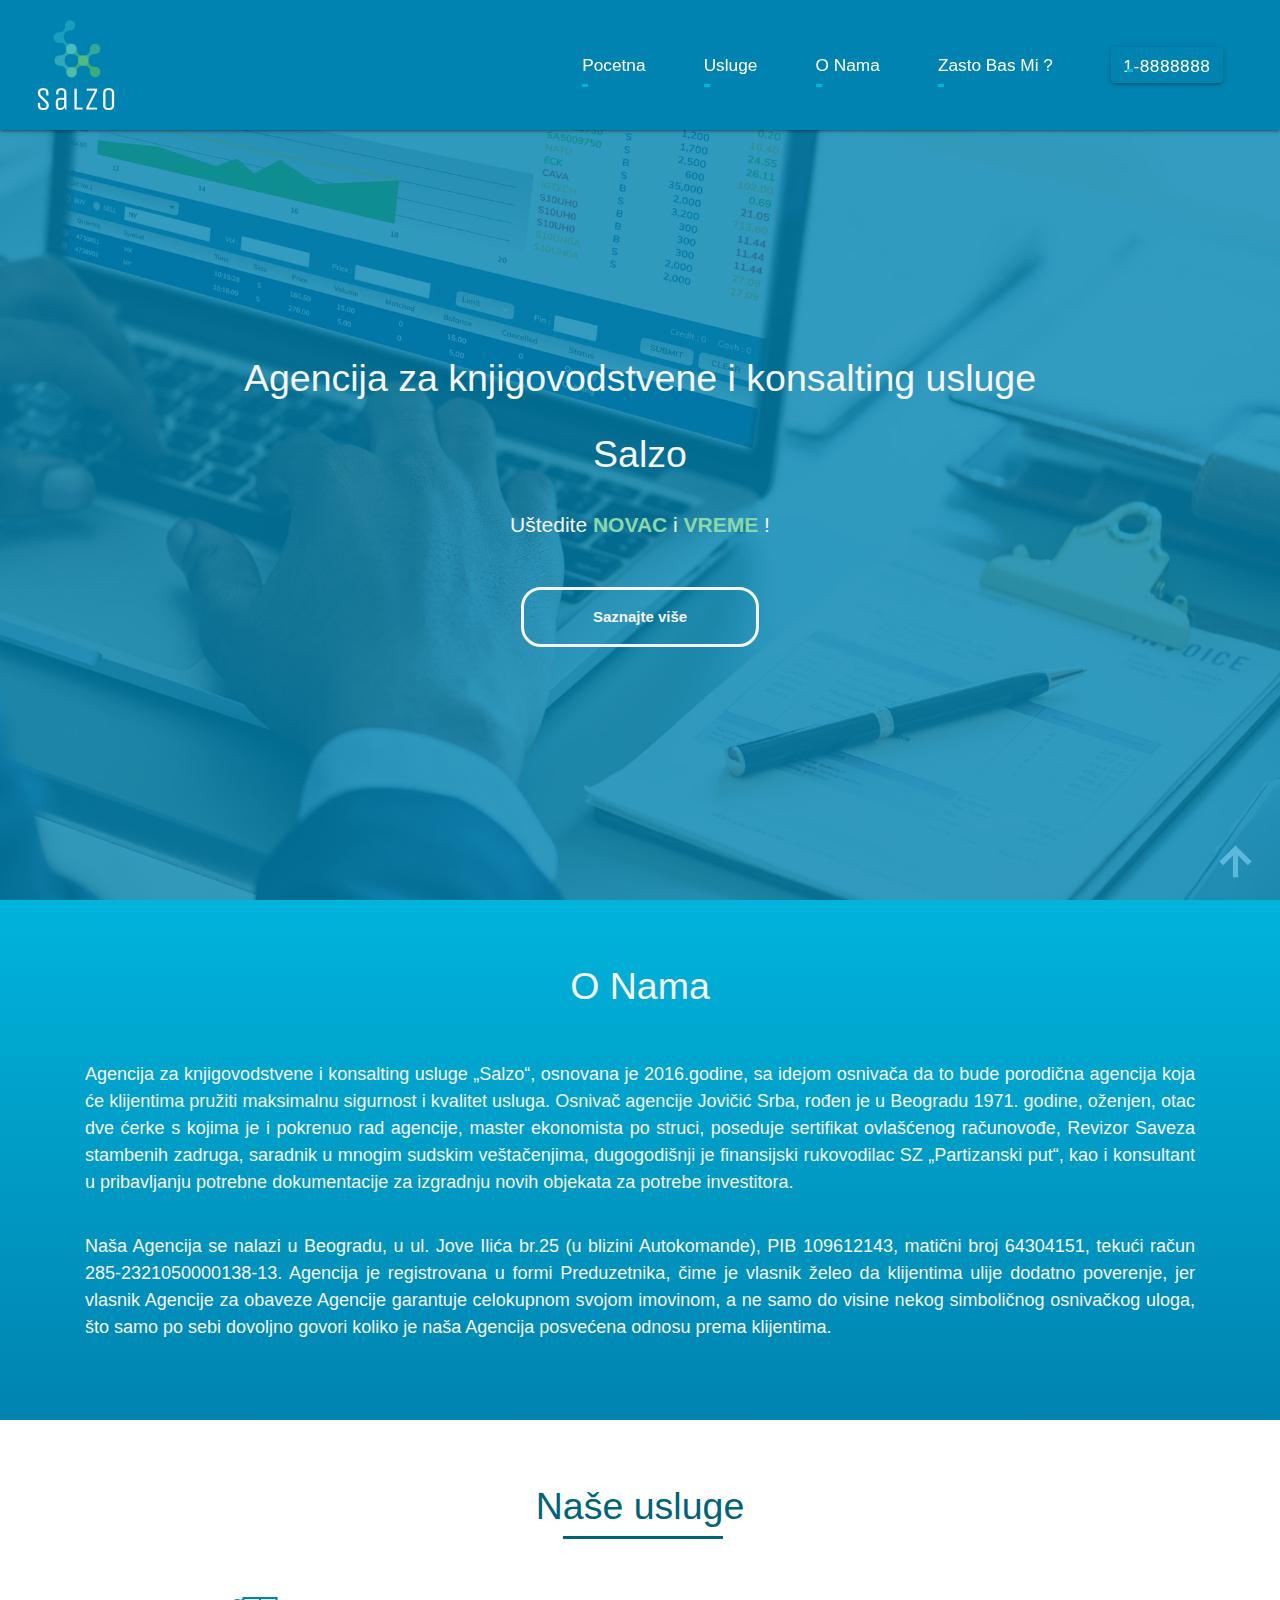
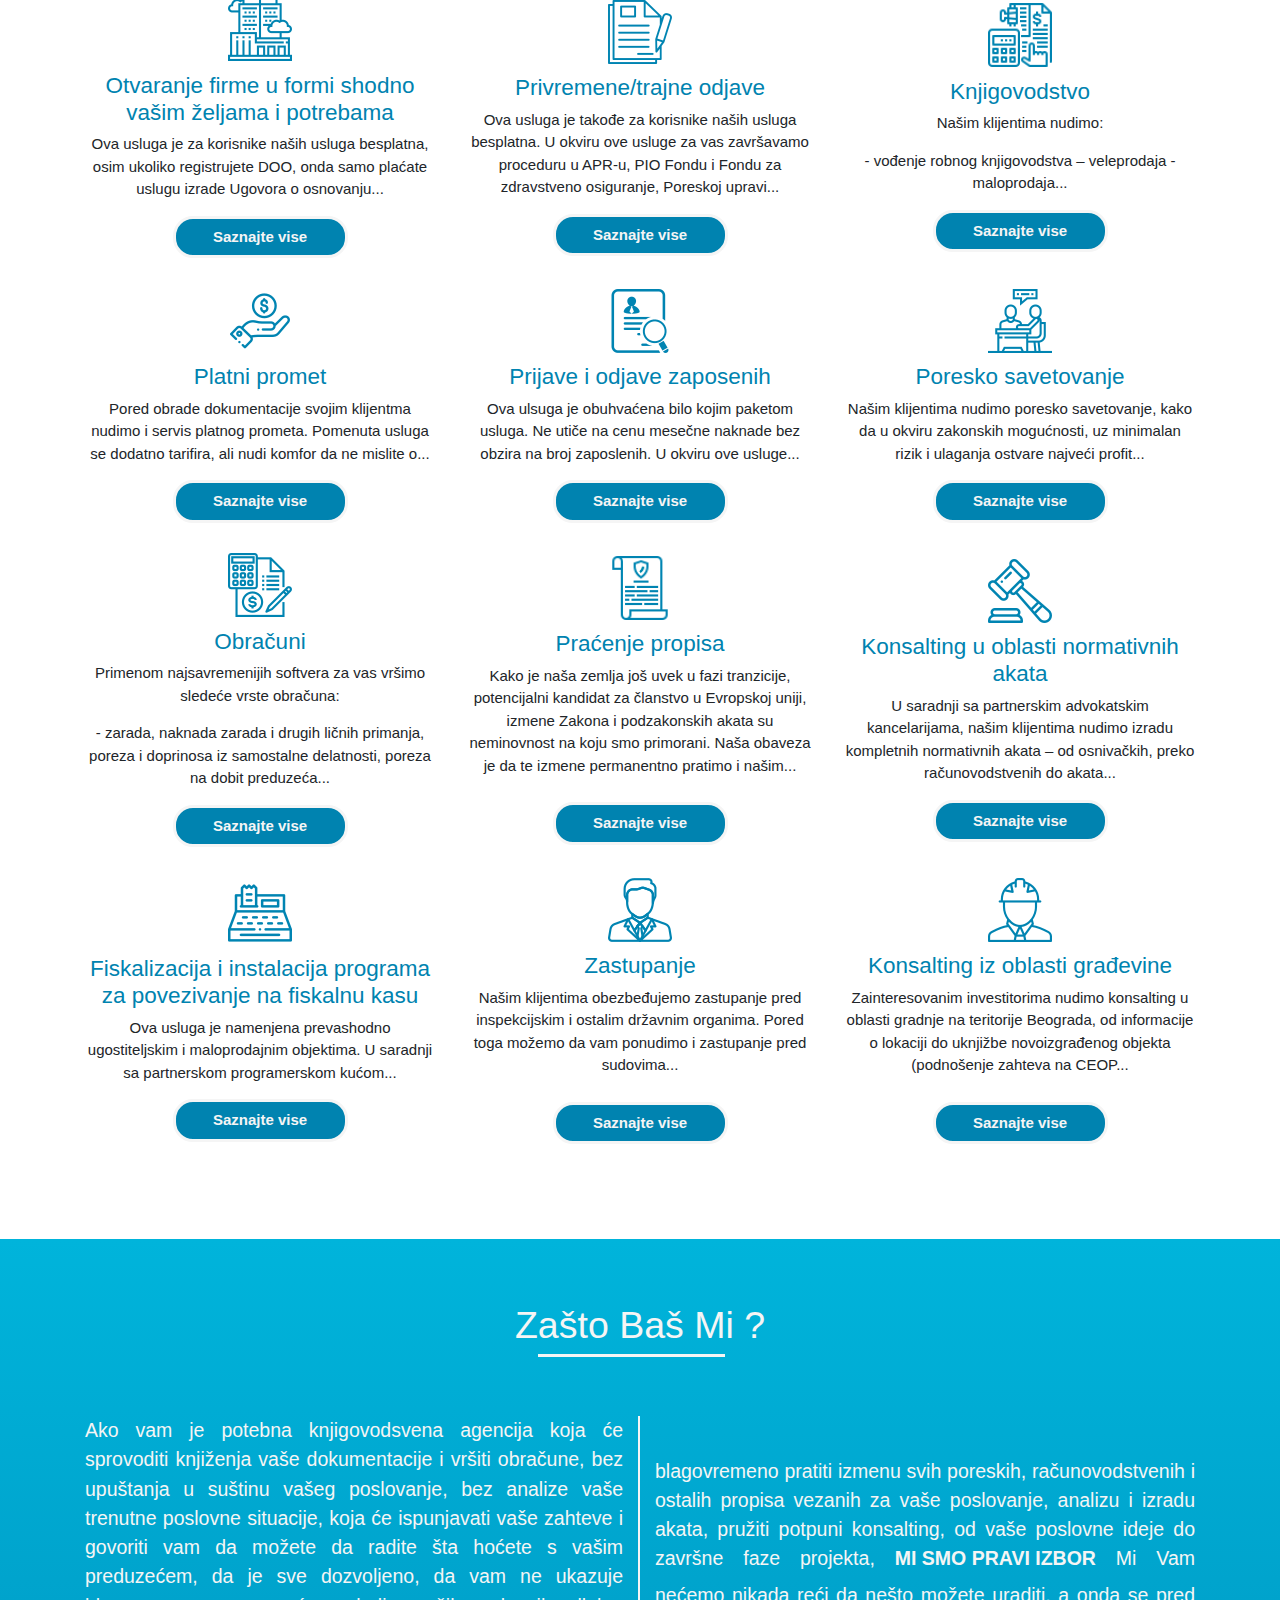
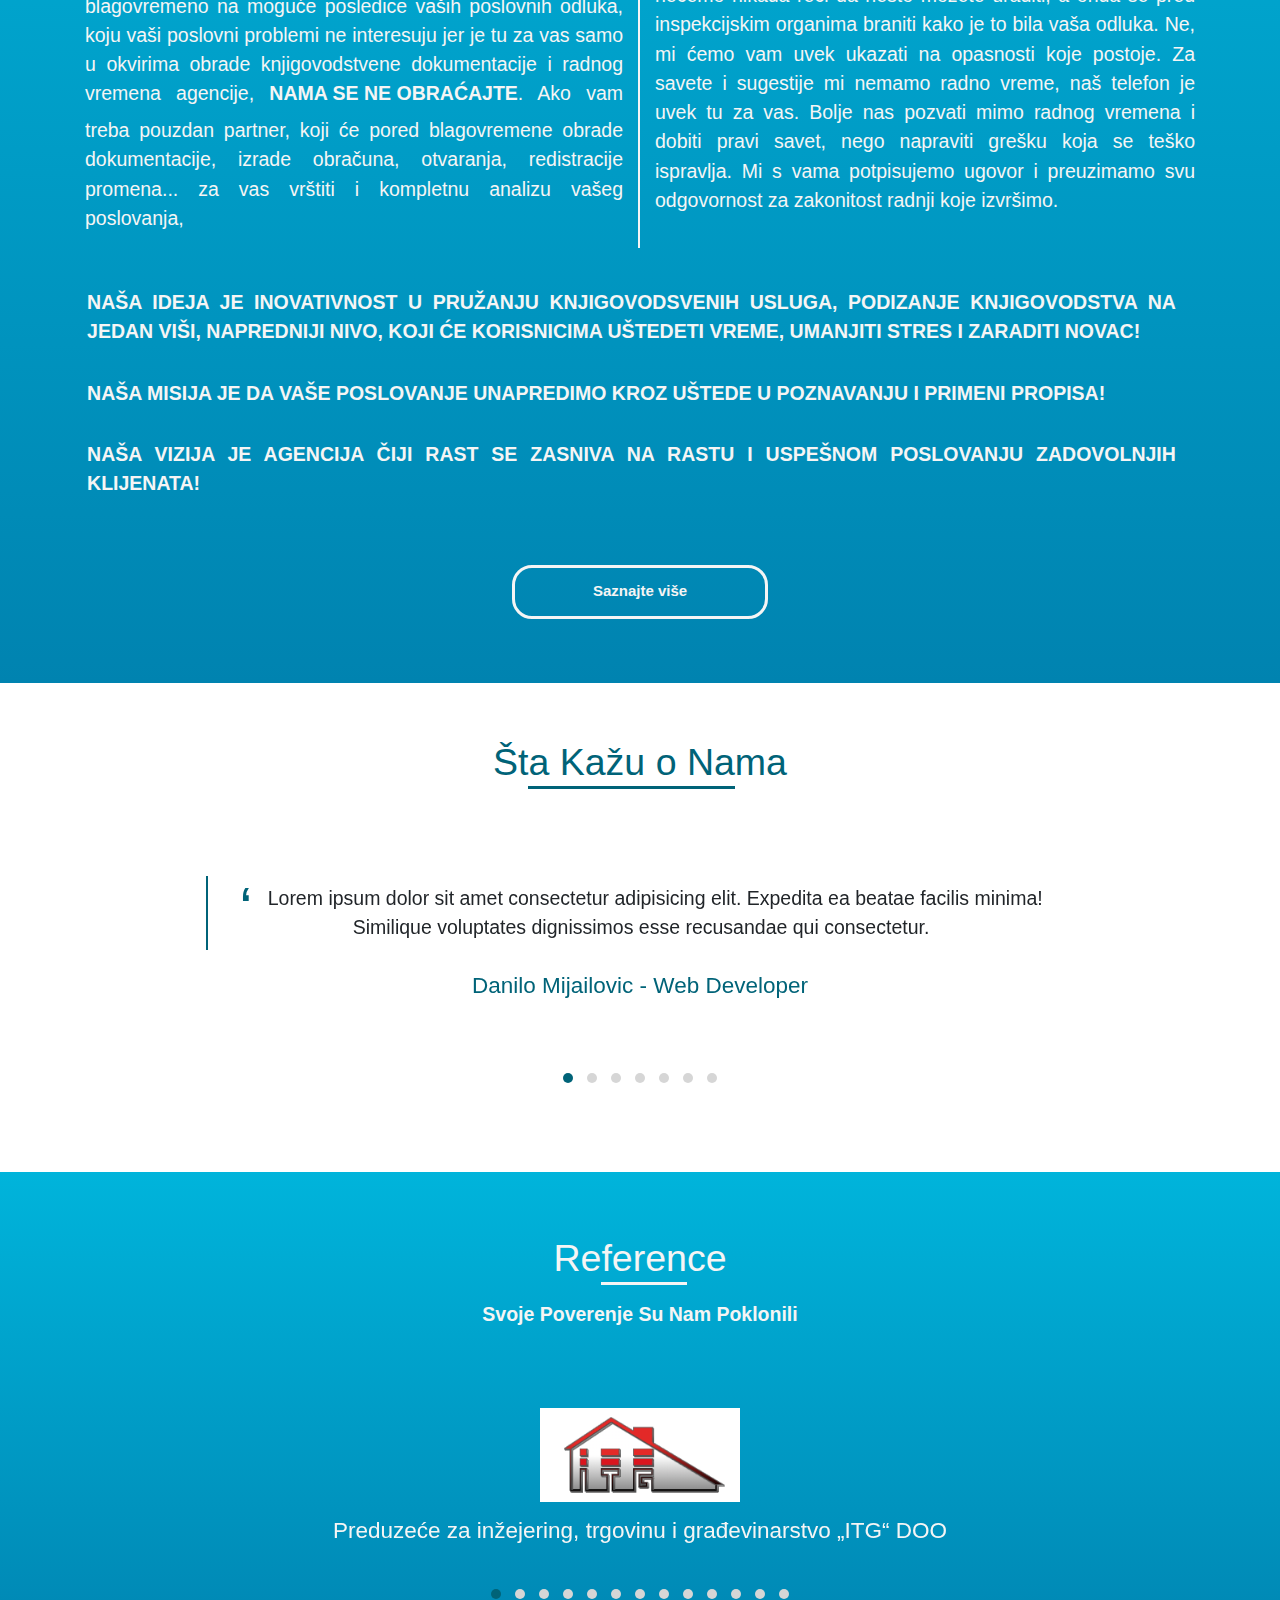
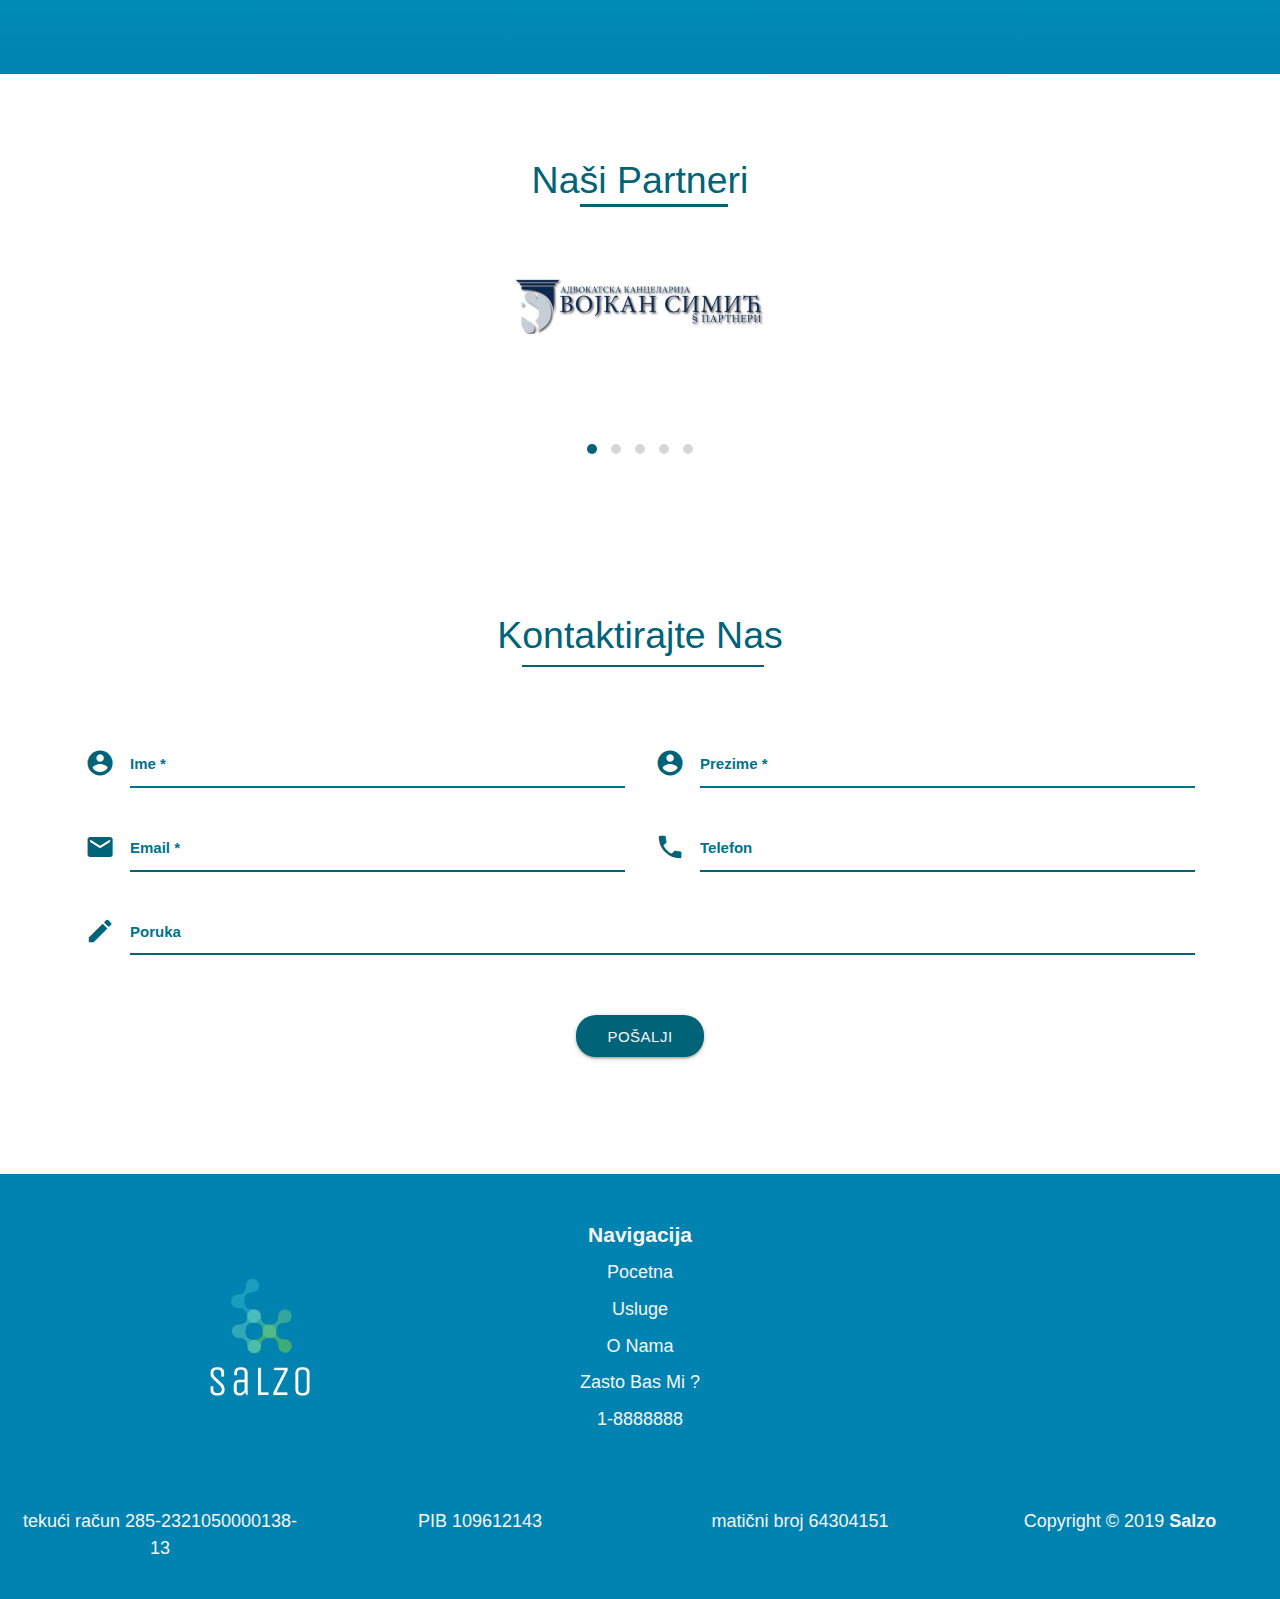
==== index.html @ 2c28dc01 "Update index.html" ====
<!DOCTYPE html>
<html lang="en">
<head>
    <meta charset="UTF-8">
    <meta name="viewport" content="width=device-width, initial-scale=1.0">
    <meta http-equiv="X-UA-Compatible" content="ie=edge">
    <title>Salzo</title>
    <link rel="icon" href="images/favicon.ico" type="image/x-icon">
    <link rel="stylesheet" href="https://cdnjs.cloudflare.com/ajax/libs/materialize/1.0.0/css/materialize.min.css">
    <link href="https://fonts.googleapis.com/icon?family=Material+Icons" rel="stylesheet">
    <link rel="stylesheet" href="https://stackpath.bootstrapcdn.com/bootstrap/4.3.1/css/bootstrap.min.css" integrity="sha384-ggOyR0iXCbMQv3Xipma34MD+dH/1fQ784/j6cY/iJTQUOhcWr7x9JvoRxT2MZw1T" crossorigin="anonymous">
    <!--PROBA--> <link rel="stylesheet" href="css/owl.carousel.min.css">
                 <link rel="stylesheet" href="css/owl.theme.default.min.css">
    <link rel="stylesheet" type="text/css" href="css/style.css"/>
</head>
<body>

    <!-- Navigacija -->

    <nav>
            <div class="nav-wrapper nav1">
              <a href="index.html" class="brand-logo mainLogo"><img src="images/SalzoLogo.png" class="img-fluid" alt="Salzo Logo"></a>
              <a href="#" data-target="mobile-demo" class="sidenav-trigger burgerIcon"><i class="material-icons">menu</i></a>
              <ul class="right hide-on-med-and-down">
                <li><a href="index.html">Pocetna</a></li>
                <li><a href="usluge.html">Usluge</a></li>
                <li><a href="#onama">O Nama</a></li>
                <li><a href="#zasto">Zasto Bas Mi ?</a></li>
                <li class="telefon"><a class="waves-effect waves-light btn">1-8888888</a></li>
              </ul>
            </div>
    </nav>
        
          <ul class="sidenav" id="mobile-demo">
                <li><a href="index.html">Pocetna</a></li>
                <li><a href="usluge.html">Usluge</a></li>
                <li><a href="#onama">O Nama</a></li>
                <li><a href="#zasto">Zasto Bas Mi ?</a></li>

                <div class="sideLogo"><img src="images/SalzoLogo.png" class="img-fluid" alt="Salzo Logo"/></div>
        </ul>

        <!-- Back to top strelica -->

        <div class="arrowUp"><a href="#pocetak"><i class="material-icons">arrow_upward</i></a></div>

        <!--Main deo sa 100vh-->

        <main id="pocetak">
            <div class="fading">
                <div class="container contMain">
                    <div class="row rowMain">
                        <div class="col-lg-12 colMain">
                            <h1>Agencija za knjigovodstvene i konsalting usluge</h1>
                            <h2>Salzo</h2>
                            <p>Uštedite <span>NOVAC</span> i <span>VREME</span> !</p>
                            <button class="up"><a href="#zasto">Saznajte više</a></button>
                        </div>
                    </div>
                </div>
            </div>
        </main>

        <!--Telefon na malim ekranima-->

        <div class="callMeNow"><a href="tel: 555-333"><i class="material-icons">local_phone</i></a></div>

        <!--Pocinjem O Nama sekciju-->

        <div class="container-fluid onamaFluid" id="onama">
            <div class="container contOnama">
                <h2>O Nama</h2>
                <p class="text-justify">Agencija za knjigovodstvene i konsalting usluge „Salzo“, osnovana je 2016.godine, sa idejom osnivača da
                    to bude porodična agencija koja će klijentima pružiti maksimalnu sigurnost i kvalitet usluga. Osnivač
                    agencije Jovičić Srba, rođen je u Beogradu 1971. godine, oženjen, otac dve ćerke s kojima je i pokrenuo
                    rad agencije, master ekonomista po struci, poseduje sertifikat ovlašćenog računovođe, Revizor Saveza
                    stambenih zadruga, saradnik u mnogim sudskim veštačenjima, dugogodišnji je finansijski rukovodilac SZ
                    „Partizanski put“, kao i konsultant u pribavljanju potrebne dokumentacije za izgradnju novih objekata za
                    potrebe investitora. </p>

                    <br>

                    <p class="text-justify">Naša Agencija se nalazi u Beogradu, u ul. Jove Ilića br.25 (u blizini Autokomande), PIB 109612143,
                        matični broj 64304151, tekući račun 285-2321050000138-13. Agencija je registrovana u formi
                        Preduzetnika, čime je vlasnik želeo da klijentima ulije dodatno poverenje, jer vlasnik Agencije za obaveze
                        Agencije garantuje celokupnom svojom imovinom, a ne samo do visine nekog simboličnog osnivačkog
                        uloga, što samo po sebi dovoljno govori koliko je naša Agencija posvećena odnosu prema klijentima.</p>
            </div>
        </div>

        <!--Ovo je kraj O Nama dela i krecem deo usluge-->

        <div class="usluge" id="usluge">
            <h3>N<label>aše uslug</label>e</h3>
            <div class="container contUsluge">
                <div class="row rowUsluge">
                    <div class="col-lg-4 col-md-6 colUsluge">
                        <div class="ikonica">
                            <img src="images/1.png" class="img-fluid" alt="Accounting icon"/>
                        </div>
                        <div class="textUsluge">
                            <h4>Otvaranje firme u formi shodno vašim željama i potrebama</h4>
                            <p>Ova usluga je za korisnike naših usluga besplatna, osim ukoliko registrujete DOO, onda samo plaćate uslugu izrade Ugovora o osnovanju...</p>
                            <button class="up"><a href="usluge.html">Saznajte vise</a></button>
                        </div>
                    </div>

                    <div class="col-lg-4 col-md-6 colUsluge">
                        <div class="ikonica">
                            <img src="images/2.png" class="img-fluid" alt="Accounting icon"/>
                        </div>
                        <div class="textUsluge">
                            <h4>Privremene/trajne odjave</h4>
                            <p>Ova usluga je takođe za korisnike naših usluga besplatna. U okviru ove usluge za vas završavamo proceduru u APR-u, PIO Fondu i Fondu za zdravstveno osiguranje, Poreskoj upravi...</p>
                            <button class="up"><a href="usluge.html">Saznajte vise</a></button>
                        </div>
                    </div>

                    <div class="col-lg-4 col-md-6 colUsluge">
                        <div class="ikonica">
                            <img src="images/3.png" class="img-fluid" alt="Accounting icon"/>
                        </div>
                        <div class="textUsluge">
                            <h4>Knjigovodstvo</h4>
                            <p>Našim klijentima nudimo:</p>
                        <ul>
                                <li>
                                    <p>- vođenje robnog knjigovodstva – veleprodaja - maloprodaja...</p>
                                </li>
                        </ul>
                        
                            <button class="up"><a href="usluge.html">Saznajte vise</a></button>
                        </div>
                    </div>

                </div>

                <div class="row rowUsluge">
                    <div class="col-lg-4 col-md-6 colUsluge">
                        <div class="ikonica">
                                <img src="images/4.png" class="img-fluid" alt="Accounting icon"/>
                        </div>
                        <div class="textUsluge">
                            <h4>Platni promet</h4>
                            <p>Pored obrade dokumentacije svojim klijentma nudimo i servis platnog prometa. Pomenuta usluga se dodatno tarifira, ali nudi komfor da ne mislite o...</p>
                            <button class="up"><a href="usluge.html">Saznajte vise</a></button>
                        </div>
                    </div>
    
                    <div class="col-lg-4 col-md-6 colUsluge">
                        <div class="ikonica">
                            <img src="images/5.png" class="img-fluid" alt="Accounting icon"/>
                        </div>
                        <div class="textUsluge">
                            <h4>Prijave i odjave zaposenih</h4>
                            <p>Ova ulsuga je obuhvaćena bilo kojim paketom usluga. Ne utiče na cenu mesečne naknade bez obzira na broj zaposlenih. U okviru ove usluge...</p>
                            <button class="up"><a href="usluge.html">Saznajte vise</a></button>
                        </div>
                    </div>
    
                    <div class="col-lg-4 col-md-6 colUsluge">
                        <div class="ikonica">
                            <img src="images/6.png" class="img-fluid" alt="Accounting icon"/>
                        </div>
                        <div class="textUsluge">
                            <h4>Poresko savetovanje</h4>
                            <p>Našim klijentima nudimo poresko savetovanje, kako da u okviru zakonskih mogućnosti, uz minimalan rizik i ulaganja ostvare najveći profit...</p>
                            <button class="up"><a href="usluge.html">Saznajte vise</a></button>
                        </div>
                    </div>
    
                </div>

                    <div class="row rowUsluge">
                        <div class="col-lg-4 col-md-6 colUsluge">
                            <div class="ikonica">
                                <img src="images/7.png" class="img-fluid" alt="Accounting icon"/>
                            </div>
                            <div class="textUsluge">
                                <h4>Obračuni</h4>
                                <p>Primenom najsavremenijih softvera za vas vršimo sledeće vrste obračuna:</p>
                        <ul>
                                <li>
                                    <p>- zarada, naknada zarada i drugih ličnih primanja, poreza i doprinosa iz samostalne delatnosti, poreza na dobit preduzeća...</p>
                                </li>
                        </ul>
                                <button class="up"><a href="usluge.html">Saznajte vise</a></button>
                            </div>
                        </div>
        
                        <div class="col-lg-4 col-md-6 colUsluge">
                            <div class="ikonica">
                                <img src="images/8.png" class="img-fluid" alt="Accounting icon"/>
                            </div>
                            <div class="textUsluge">
                                <h4>Praćenje propisa</h4>
                                <p class="down">Kako je naša zemlja još uvek u fazi tranzicije, potencijalni kandidat za članstvo u Evropskoj uniji, izmene Zakona i podzakonskih akata su neminovnost na koju smo primorani. Naša obaveza je da te izmene permanentno pratimo i našim...</p>
                                <button class="up"><a href="usluge.html">Saznajte vise</a></button>
                            </div>
                        </div>
        
                        <div class="col-lg-4 col-md-6 colUsluge">
                            <div class="ikonica">
                                <img src="images/9.png" class="img-fluid" alt="Accounting icon"/>
                            </div>
                            <div class="textUsluge">
                                <h4>Konsalting u oblasti normativnih akata</h4>
                                <p>U saradnji sa partnerskim advokatskim kancelarijama, našim klijentima nudimo izradu kompletnih normativnih akata – od osnivačkih, preko računovodstvenih  do akata...</p>
                                <button class="up"><a href="usluge.html">Saznajte vise</a></button>
                            </div>
                        </div>
        
                    </div>
                    <div class="row rowUsluge">
                            <div class="col-lg-4 col-md-6 colUsluge">
                                <div class="ikonica">
                                    <img src="images/10.png" class="img-fluid" alt="Accounting icon"/>
                                </div>
                                <div class="textUsluge">
                                    <h4>Fiskalizacija i instalacija programa za povezivanje na fiskalnu kasu</h4>
                                    <p>Ova usluga je namenjena prevashodno ugostiteljskim i maloprodajnim objektima. U saradnji sa partnerskom programerskom kućom...</p>
                                    <button class="up"><a href="usluge.html">Saznajte vise</a></button>
                                </div>
                            </div>
            
                            <div class="col-lg-4 col-md-6 colUsluge">
                                <div class="ikonica">
                                    <img src="images/11.png" class="img-fluid" alt="Accounting icon"/>
                                </div>
                                <div class="textUsluge">
                                    <h4>Zastupanje</h4>
                                    <p class="down">Našim klijentima obezbeđujemo zastupanje pred inspekcijskim i ostalim državnim organima. Pored toga možemo da vam ponudimo i zastupanje pred sudovima...</p>
                                    <button class="up"><a href="usluge.html">Saznajte vise</a></button>
                                </div>
                            </div>
            
                            <div class="col-lg-4 col-md-6 colUsluge">
                                <div class="ikonica">
                                    <img src="images/12.png" class="img-fluid" alt="Accounting icon"/>
                                </div>
                                <div class="textUsluge">
                                    <h4>Konsalting iz oblasti građevine</h4>
                                    <p class="down">Zainteresovanim investitorima nudimo konsalting u oblasti gradnje na teritorije Beograda, od informacije o lokaciji do uknjižbe novoizgrađenog objekta (podnošenje zahteva na CEOP...</p>
                                    <button class="up"><a href="usluge.html">Saznajte vise</a></button>
                                </div>
                            </div>
            
                        </div>
            </div>
        </div>

        <!--Ovde zavrsavam usluge i pocinjem Zasto Bas Mi-->

        <div class="container-fluid fluidZasto" id="zasto">
            <h3>Z<label>ašto Baš M</label>i ?</h3>
            <div class="container contZasto">
                <div class="row rowZasto">
                    <div class="col-lg-6 col-md-6 col-sm-12 col-12 colZasto">
                        <p class="text-justify">Ako vam je potebna knjigovodsvena agencija koja će sprovoditi knjiženja vaše dokumentacije i vršiti obračune, bez upuštanja u suštinu vašeg poslovanje, bez analize vaše trenutne poslovne situacije, koja će ispunjavati vaše zahteve i govoriti vam da možete da radite šta hoćete s vašim preduzećem, da je sve dozvoljeno, da vam ne ukazuje blagovremeno na moguće posledice vaših poslovnih odluka, koju vaši poslovni problemi ne interesuju jer je tu za vas samo u okvirima obrade knjigovodstvene dokumentacije i radnog vremena agencije, <label>NAMA SE NE OBRAĆAJTE</label>. Ako vam treba pouzdan partner, koji će pored blagovremene obrade dokumentacije, izrade obračuna, otvaranja, redistracije promena... za vas vrštiti i kompletnu analizu vašeg poslovanja,</p>
                    </div>
                    <div class="col-lg-6 col-md-6 col-sm-12 col-12 colZasto">
                            <p class="text-justify">blagovremeno pratiti izmenu svih poreskih, računovodstvenih i ostalih propisa vezanih za vaše poslovanje, analizu i izradu akata, pružiti potpuni konsalting, od vaše poslovne ideje do završne faze projekta, <label>MI SMO PRAVI IZBOR</label> Mi Vam nećemo nikada reći da nešto možete uraditi, a onda se pred inspekcijskim organima braniti kako je to bila vaša odluka. Ne, mi ćemo vam uvek ukazati na opasnosti koje postoje. Za savete i sugestije mi nemamo radno vreme, naš telefon je uvek tu za vas. Bolje nas pozvati mimo radnog vremena i dobiti pravi savet, nego napraviti grešku koja se teško ispravlja. Mi s vama potpisujemo ugovor i preuzimamo svu odgovornost za zakonitost radnji koje izvršimo.</p>
                        </div>
                        
                        <p class="zastoPar text-justify">NAŠA IDEJA JE INOVATIVNOST U PRUŽANJU KNJIGOVODSVENIH USLUGA, PODIZANJE KNJIGOVODSTVA NA JEDAN VIŠI, NAPREDNIJI NIVO, KOJI ĆE KORISNICIMA UŠTEDETI VREME, UMANJITI STRES I ZARADITI NOVAC!</p>
                        <p class="zastoPar text-justify">NAŠA MISIJA JE DA VAŠE POSLOVANJE UNAPREDIMO KROZ UŠTEDE U POZNAVANJU I PRIMENI PROPISA!</p>
                        <p class="zastoPar text-justify">NAŠA VIZIJA JE AGENCIJA ČIJI RAST SE ZASNIVA NA RASTU I USPEŠNOM POSLOVANJU ZADOVOLNJIH KLIJENATA!</p>
                </div>
            </div>
            <button class="up"><a href="#!">Saznajte više</a></button>
        </div>
        <!--STA KAZU O NAMA-->
        <div class="container contTestimonial">
            <div class="row rowTestimonial">
                <h3 class="m-auto">Št<label>a Kažu o Na</label>ma</h3>
                <div class="col-md-12 colTestimonial">
                        <div class="owl-carousel owl-theme owl">
                                <div class="item">
                                    <blockquote><p>Lorem ipsum dolor sit amet consectetur adipisicing elit. Expedita ea beatae facilis minima! Similique voluptates dignissimos esse recusandae qui consectetur.</p></blockquote>
                                    <h4>Danilo Mijailovic - Web Developer</h4>
                                </div>
                                <div class="item">
                                        <blockquote><p>Lorem, ipsum dolor sit amet consectetur adipisicing elit. Error, magni molestiae atque tenetur corporis porro! Obcaecati quisquam repellendus pariatur laudantium facilis cupiditate quae. Itaque commodi unde laudantium dolore repudiandae architecto.</p></blockquote>
                                    <h4>Aleksa Jukic - Web Developer</h4>
                                </div>
                                <div class="item">
                                        <blockquote><p>Lorem ipsum dolor sit amet consectetur adipisicing elit. Expedita ea beatae facilis minima! Similique voluptates dignissimos esse recusandae qui consectetur.</p></blockquote>
                                    <h4>Marko Stanic - Web Developer</h4>
                                </div>
                                <div class="item">
                                        <blockquote><p>Lorem ipsum dolor sit amet consectetur adipisicing elit. Expedita ea beatae facilis minima! Similique voluptates dignissimos esse recusandae qui consectetur.</p></blockquote>
                                    <h4>Filip Markovic - Web Developer</h4>
                                </div>
                                <div class="item">
                                        <blockquote><p>Lorem ipsum dolor sit amet consectetur adipisicing elit. Expedita ea beatae facilis minima! Similique voluptates dignissimos esse recusandae qui consectetur.</p></blockquote>
                                    <h4>Denis Djurasinovic - Web Developer</h4>
                                </div>
                                <div class="item">
                                        <blockquote><p>Lorem ipsum dolor sit amet consectetur adipisicing elit. Expedita ea beatae facilis minima! Similique voluptates dignissimos esse recusandae qui consectetur.</p></blockquote>
                                    <h4>Mike Johnson - Web Developer</h4>
                                </div>
                                <div class="item">
                                        <blockquote><p>Lorem ipsum dolor sit amet consectetur adipisicing elit. Expedita ea beatae facilis minima! Similique voluptates dignissimos esse recusandae qui consectetur.</p></blockquote>
                                    <h4>John Doe - Web Developer</h4>
                                </div>
                        </div>
                </div>
            </div>
        </div>
        <!--STA KAZU O NAMA END-->
        <!--SVOJE POVERENJE SU NAM POKLONILI-->
        <div class="container-fluid contTestimonial contPoverenje">
            <div class="row rowTestimonial rowPoverenje">
                <h3>Re<label>feren</label>ce </h3>
                <p>Svoje poverenje su nam poklonili</p>
                <div class="col-md-12 colTestimonial colPoverenje">
                        <div class="owl-carousel owl-theme owl">
                                <div class="item">
                                        <figure>
                                                <img class="blurOne" class="img-fluid" src="images/itg.png" alt="partner1"/>
                                        </figure>
                                    <h4>Preduzeće za inžejering, trgovinu i građevinarstvo „ITG“ DOO</h4>
                                </div>
                                <div class="item">  
                                    <h4>SZ“Partizanski put“</h4>
                                </div>
                                <div class="item">   
                                    <h4>Sindikalna organizacija radne zajednice SZ „Partizanski put“</h4>
                                </div>
                                <div class="item">  
                                    <h4>Bilijar klub „Braća Bugi“</h4>
                                </div>
                                <div class="item">   
                                    <h4>VM Cloud</h4>
                                </div>
                                <div class="item">  
                                    <h4>Igraonica „Rošan“</h4>
                                </div>
                                <div class="item">
                                    <h4>Asocijacija Sindikata fizičkih radnika „Jedinstvo“</h4>
                                </div>
                                <div class="item">  
                                    <h4>Radnja za održavanje motornih vozila „Top Vulk“</h4>
                                </div>
                                <div class="item">
                                    <h4>SUR “Katarina“</h4>
                                </div>
                                <div class="item">  
                                    <h4>Knjižara „Vuk“</h4>
                                </div>
                                <div class="item"> 
                                    <h4>Udruženje penzionera Opštine Sopot</h4>
                                </div>
                                <div class="item">    
                                    <h4>Udruženje invalida rada Opštine Sopot</h4>
                                </div>
                                <div class="item">   
                                    <h4>Cvećara Neven</h4>
                                </div>
                        </div>
                </div>
            </div>
        </div>
        <!--SVOJE POVERENJE SU NAM POKLONILI END-->
        <!--NASI PARTNERI-->
        <div class="container-fluid contTestimonial contPartneri">
            <div class="row rowTestimonial rowPartneri">
                <h3 class="m-auto">Na<label>ši Partne</label>ri</h3>
                <div class="col-md-12 colTestimonial colPartneri">
                        <div class="owl-carousel owl-theme owl">
                                <div class="item">  
                                    <figure>
                                        <img class="blurOne" src="images/partner1.png" alt="partner1"/>
                                    </figure>
                                </div>
                                <div class="item"> 
                                    <figure>
                                        <img class="blurOne" src="images/partner2.png" alt="partner2"/>
                                    </figure>
                                </div>
                                <div class="item">    
                                    <figure>
                                        <img  class="blurOne" src="images/partner3.png" alt="partner3"/>
                                    </figure>
                                </div>
                                <div class="item">   
                                    <figure>
                                        <img  class="bigOne" src="images/partner4.png" alt="partner4"/>
                                    </figure>
                                </div>
                                <div class="item">   
                                    <figure>
                                        <img class="bigOneNew" src="images/partner5.png" alt="partner4"/>
                                    </figure>
                                </div>
                        </div>
                </div>
            </div>
        </div>
        <!--NASI PARTNERI END-->
        <!--Ovde zavrsavam Zasto Bas Mi i pocinjem kontakt formu-->

        <div class="container-fluid fluidKontakt">
            <h3>K<label>ontaktirajte Na</label>s</h3>
            <div class="container contKontakt">

                <form action="index.php" method="POST">
                    <div class="row rowKontakt">
                        <div class="col-lg-6 col-md-6 col-12 colKontakt">
                            <div class="input-field">
                                <i class="material-icons prefix">account_circle</i>
                                <input id="firstName" type="text" class="validate spread" required="required">
                                <label for="firstName">Ime *</label>
                            </div>
                        </div>
                        <div class="col-lg-6 col-md-6 col-12 colKontakt">
                            <div class="input-field">
                                <i class="material-icons prefix">account_circle</i>
                                <input id="lastName" type="text" class="validate spread" required="required">
                                <label for="lastName">Prezime *</label>
                            </div>
                        </div>
                        <div class="col-lg-6 col-md-6 col-12 colKontakt">
                            <div class="input-field">
                                <i class="material-icons prefix">email</i>
                                <input id="mail" type="email" class="validate spread" required="required">
                                <label for="mail">Email *</label>    
                            </div>
                        </div>
                        <div class="col-lg-6 col-md-6 col-12 colKontakt">
                            <div class="input-field">
                                <i class="material-icons prefix">phone</i>
                                <input id="fon" type="tel" class="validate spread">
                                <label for="fon">Telefon</label>
                            </div>
                        </div>
                        <div class="col-12 colKontakt">
                            <div class="input-field">
                                <i class="material-icons prefix">mode_edit</i>
                                <textarea id="textarea1" class="materialize-textarea spread"></textarea>
                                <label for="textarea1">Poruka</label>
                            </div>
                        </div>
                        <div class="col-12 colKontakt">
                            <div class="col-lg-12 colKontakt">
                                <button class="btn waves-effect waves-light up" type="submit" name="action">Pošalji</button>
                            </div>
                        </div>
                    </div>
            </form>
            </div>
        </div>

        <!--OVDE POCINJEM FOOTER-->

        <footer>
            <div class="container-fluid fluidFooter">
                <div class="container contFooter">
                    <div class="row rowFooter">
                        <div class="col-lg-4 colFooter">
                                <div class="logoFooter"><a href="#!"><img src="images/SalzoLogo.png" class="img-fluid" alt="Salzo Logo"/></a>
                            </div>
                        </div>
                        <div class="col-lg-4 colFooter1">
                            <div class="navFooter">
                                <h4>Navigacija</h4>
                                <ul>
                                    <li><a href="index.html">Pocetna</a></li>
                                    <li><a href="usluge.html">Usluge</a></li>
                                    <li><a href="#onama">O Nama</a></li>
                                    <li><a href="#zasto">Zasto Bas Mi ?</a></li>
                                    <li><a href="tel: 555-333">1-8888888</a></li>
                                </ul>
                            </div>
                        </div>
                        <div class="col-lg-4 colFooter">
                            <div class="logoFooter"><iframe src="https://www.google.com/maps/embed?pb=!1m18!1m12!1m3!1d2831.8275928396697!2d20.466143915047!3d44.784320086571256!2m3!1f0!2f0!3f0!3m2!1i1024!2i768!4f13.1!3m3!1m2!1s0x475a7069e5ab100d%3A0x5f4e536fc3832ccf!2z0IjQvtCy0LUg0JjQu9C40ZvQsCAyNSwg0JHQtdC-0LPRgNCw0LQ!5e0!3m2!1ssr!2srs!4v1567449463448!5m2!1ssr!2srs" width="300" height="250" frameborder="0" style="border:0;" allowfullscreen=""></iframe></div>
                        </div>
                    </div>
                </div>
                <div class="row">
                    <div class="col-lg-3 col-md-3 col-sm-12 col-12 copyRight">
                        <p>tekući račun 285-2321050000138-13</p>
                    </div>
                    <div class="col-lg-3 col-md-3 col-sm-12 col-12 copyRight">
                        <p>PIB 109612143</p>
                    </div>
                    <div class="col-lg-3 col-md-3 col-sm-12 col-12 copyRight">
                        <p>matični broj 64304151</p>
                    </div>
                    <div class="col-lg-3 col-md-3 col-sm-12 col-12 copyRight">
                        <p>Copyright &copy; 2019 <label>Salzo</label></p>
                    </div>
                </div>
                
            </div>
        </footer>
    




    



        <script src="js/jquery.min.js"></script>
        <script
        src="https://code.jquery.com/jquery-3.4.1.js"
        integrity="sha256-WpOohJOqMqqyKL9FccASB9O0KwACQJpFTUBLTYOVvVU="
        crossorigin="anonymous"></script>
    <script src="https://cdnjs.cloudflare.com/ajax/libs/popper.js/1.14.7/umd/popper.min.js" integrity="sha384-UO2eT0CpHqdSJQ6hJty5KVphtPhzWj9WO1clHTMGa3JDZwrnQq4sF86dIHNDz0W1" crossorigin="anonymous"></script>
    <script src="https://stackpath.bootstrapcdn.com/bootstrap/4.3.1/js/bootstrap.min.js" integrity="sha384-JjSmVgyd0p3pXB1rRibZUAYoIIy6OrQ6VrjIEaFf/nJGzIxFDsf4x0xIM+B07jRM" crossorigin="anonymous"></script>
    <script src="https://cdnjs.cloudflare.com/ajax/libs/materialize/1.0.0/js/materialize.min.js"></script> 
    <script src="js/owl.carousel.min.js"></script>
    <!--Trazio je da nema na pocetku transparent-->
    <script>
        $(document).ready(function(){
            $('.sidenav').sidenav();
        });
    </script>
    <script>
        $(document).ready(function(){
            $('.owl-carousel').owlCarousel({
                autoplay:true,
                autoplayTimeout:5000,
                loop:true,
                margin:10,
                nav:true,
                responsive:{
                    0:{
                        items:1
                    },
                    600:{
                        items:1
                    },
                    1000:{
                        items:1
                    }
                }
            })
        });

        
    </script>
</body>
</html>
---- css/style.css ----
* {
  margin: 0px;
  padding: 0px;
}

html {
  scroll-behavior: smooth;
  max-width: 100%;
}

/* Promenljive za  flex */
/* Kraj promenljivih za flex */
/* Promenljive za responsive */
/* Stilizovanje strelice za back to top */
.arrowUp {
  width: 50px;
  height: 50px;
  position: fixed;
  z-index: 999;
  bottom: 1.5%;
  right: 1.5%;
  display: -webkit-box;
  display: -ms-flexbox;
  display: flex;
  -webkit-box-pack: center;
      -ms-flex-pack: center;
          justify-content: center;
  -webkit-box-align: center;
      -ms-flex-align: center;
          align-items: center;
}

.arrowUp a {
  text-decoration: none;
  color: #5cb9dd;
  width: 100%;
  height: 100%;
  display: -webkit-box;
  display: -ms-flexbox;
  display: flex;
  -webkit-box-pack: center;
      -ms-flex-pack: center;
          justify-content: center;
  -webkit-box-align: center;
      -ms-flex-align: center;
          align-items: center;
  -webkit-transition: 1s;
  transition: 1s;
}

.arrowUp a:hover {
  -webkit-transform: translateY(-10px);
          transform: translateY(-10px);
  color: aqua;
}

.arrowUp a i {
  font-weight: bold;
  font-size: 3em;
}

/*Stilizujem ikonicu za telefon na malim ekranima */
body .callMeNow {
  width: 50px;
  height: 50px;
  position: fixed;
  z-index: 999;
  right: 5%;
  top: 5%;
  display: -webkit-box;
  display: -ms-flexbox;
  display: flex;
  -webkit-box-pack: center;
      -ms-flex-pack: center;
          justify-content: center;
  -webkit-box-align: center;
      -ms-flex-align: center;
          align-items: center;
  display: none;
}

@media (max-width: 992px) {
  body .callMeNow {
    display: block;
  }
}

body .callMeNow a {
  width: 100%;
  height: 100%;
  color: #42e0ac;
  display: -webkit-box;
  display: -ms-flexbox;
  display: flex;
  -webkit-box-pack: center;
      -ms-flex-pack: center;
          justify-content: center;
  -webkit-box-align: center;
      -ms-flex-align: center;
          align-items: center;
  -webkit-transition: .6s;
  transition: .6s;
  text-decoration: none;
}

body .callMeNow a:hover {
  color: #84ebc9;
}

body .callMeNow a i {
  font-weight: bold;
  font-size: 2.5em;
}

/* Stilizovanje navigacije */
html {
  overflow-x: hidden;
}

body {
  overflow-x: hidden;
  max-width: 100%;
  /*Ovde sam zavrsio glavnu navigaciju, sad pocinjem sidenav */
}

body nav {
  max-width: 100%;
  position: fixed;
  top: 0px;
  height: 130px;
  background-color: #0083B0;
  z-index: 999;
  -webkit-transition: .5s;
  transition: .5s;
}

@media (max-width: 1200px) {
  body nav .nav1 {
    width: 100%;
  }
}

body nav .nav1 .mainLogo {
  height: 100%;
  display: -webkit-box;
  display: -ms-flexbox;
  display: flex;
  -webkit-box-pack: center;
      -ms-flex-pack: center;
          justify-content: center;
  -webkit-box-align: center;
      -ms-flex-align: center;
          align-items: center;
  margin-left: 2%;
}

@media (max-width: 992px) {
  body nav .nav1 .mainLogo {
    margin-left: 0px;
  }
}

body nav .nav1 .mainLogo img {
  width: 100px;
  max-width: 100%;
  height: auto;
}

body nav .nav1 .burgerIcon {
  color: whitesmoke;
  height: 100%;
  /* Iz nekog razloga se burger meni vidi i na vecim ekranima kada mu deklarisem flex

                display: $f;
                justify-content: $c;
                align-items: $c;

                */
}

@media (max-width: 992px) {
  body nav .nav1 .burgerIcon {
    display: -webkit-box;
    display: -ms-flexbox;
    display: flex;
    -webkit-box-pack: center;
        -ms-flex-pack: center;
            justify-content: center;
    -webkit-box-align: center;
        -ms-flex-align: center;
            align-items: center;
  }
}

body nav .nav1 ul {
  list-style-type: none;
  height: 100%;
  display: -webkit-box;
  display: -ms-flexbox;
  display: flex;
  -webkit-box-pack: center;
      -ms-flex-pack: center;
          justify-content: center;
  -webkit-box-align: center;
      -ms-flex-align: center;
          align-items: center;
  margin-right: 2%;
  width: 55%;
}

@media (max-width: 1200px) {
  body nav .nav1 ul {
    width: 65%;
  }
}

body nav .nav1 ul li {
  margin: 0% 2%;
}

body nav .nav1 ul li a {
  font-size: 1.15em;
  text-decoration: none;
  position: relative;
  -webkit-transition: .7s;
  transition: .7s;
}

body nav .nav1 ul li a:after {
  content: '';
  position: absolute;
  width: 6px;
  height: 3px;
  background: #00B4DB;
  bottom: 10px;
  left: 15px;
  -webkit-transition: .7s;
  transition: .7s;
}

body nav .nav1 ul li a:hover:after {
  width: 60%;
}

body nav .nav1 ul li a:hover {
  background: none;
  color: #fff;
}

body .sidenav {
  display: -webkit-box;
  display: -ms-flexbox;
  display: flex;
  -webkit-box-orient: vertical;
  -webkit-box-direction: normal;
      -ms-flex-direction: column;
          flex-direction: column;
  -webkit-box-align: center;
      -ms-flex-align: center;
          align-items: center;
  background: #0083B0;
  padding-top: 5%;
}

body .sidenav .sideLogo {
  width: 100%;
  display: -webkit-box;
  display: -ms-flexbox;
  display: flex;
  -webkit-box-pack: center;
      -ms-flex-pack: center;
          justify-content: center;
  -webkit-box-align: center;
      -ms-flex-align: center;
          align-items: center;
  margin-top: 15%;
}

body .sidenav .sideLogo img {
  width: 100px;
  max-width: 100%;
  height: auto;
}

body .sidenav li a {
  text-decoration: none;
  color: #fff;
}

/* Kraj navigacije */
/* Ovde krecem da pravim main deo sa 100vh */
body main {
  width: 100%;
  height: 100vh;
  background-image: url("../images/cover.jpeg");
  background-position: center;
  background-size: cover;
  background-attachment: fixed;
  background-repeat: no-repeat;
}

body main .fading {
  width: 100%;
  height: 100vh;
  background-color: rgba(0, 131, 176, 0.8);
  display: -webkit-box;
  display: -ms-flexbox;
  display: flex;
  -webkit-box-pack: center;
      -ms-flex-pack: center;
          justify-content: center;
  -webkit-box-align: center;
      -ms-flex-align: center;
          align-items: center;
}

body main .fading .contMain {
  display: -webkit-box;
  display: -ms-flexbox;
  display: flex;
  -webkit-box-pack: center;
      -ms-flex-pack: center;
          justify-content: center;
  -webkit-box-align: center;
      -ms-flex-align: center;
          align-items: center;
  -webkit-box-orient: vertical;
  -webkit-box-direction: normal;
      -ms-flex-direction: column;
          flex-direction: column;
  text-align: center;
}
body main .fading .contMain .rowMain .colMain {
  padding-top:15%;
}
body main .fading .contMain .rowMain .colMain h1 {
  color: whitesmoke;
  font-size: 2.5em;
}

@media (max-width: 480px) {
  body main .fading .contMain .rowMain .colMain h1 {
    font-size: 2.5em;
  }
}

body main .fading .contMain .rowMain .colMain h2 {
  color: whitesmoke;
  font-size: 2.5em;
  padding: 3% 0%;
}

@media (max-width: 480px) {
  body main .fading .contMain .rowMain .colMain h2 {
    font-size: 1.5em;
  }
}

body main .fading .contMain .rowMain .colMain p {
  color: whitesmoke;
  font-size: 1.4em;
  padding-bottom: 4%;
}

@media (max-width: 480px) {
  body main .fading .contMain .rowMain .colMain p {
    font-size: 1.2em;
  }
}

body main .fading .contMain .rowMain .colMain p span {
  color: #8CD6AB;
  font-weight: bold;
}

body main .fading .contMain .rowMain .colMain .up {
  color: whitesmoke;
  -webkit-transition: 0.7s;
  transition: 0.7s;
  border-radius: 20px;
  width: 30%;
  padding: 2% 0%;
  background: transparent;
  border: 3px solid whitesmoke;
}

@media (max-width: 480px) {
  body main .fading .contMain .rowMain .colMain .up {
    width: 60%;
  }
}

body main .fading .contMain .rowMain .colMain .up a {
  text-decoration: none;
  color: whitesmoke;
  font-weight: bold;
}

body main .fading .contMain .rowMain .colMain .up:hover, body main .fading .contMain .rowMain .colMain .up:focus {
  border-color: whitesmoke;
  color: #fff;
  -webkit-box-shadow: inset 0 -3.25em 0 0 #00B4DB;
          box-shadow: inset 0 -3.25em 0 0 #00B4DB;
}

/* Ovde pocinjem O Nama sekciju */
body .onamaFluid {
  background: -webkit-gradient(linear, left top, left bottom, from(#00B4DB), to(#0083B0));
  background: linear-gradient(top, #00B4DB, #0083B0);
  padding: 5% 0%;
}

body .onamaFluid .contOnama h2 {
  text-align: center;
  color: whitesmoke;
  padding-bottom: 4%;
  font-size: 2.5em;
}

body .onamaFluid .contOnama p {
  color: whitesmoke;
  font-size: 1.2em;
  text-align: center;
}

@media (max-width: 480px) {
  body .onamaFluid .contOnama p {
    font-size: 1em;
    font-weight: bold;
    text-align: center;
  }
}

/*Ovo je kraj O Nama dela, krecem  usluge */
body .usluge {
  padding: 5% 0%;
}

body .usluge h3 {
  text-align: center;
  color: #006378;
  font-size: 2.5em;
}

body .usluge h3 label {
  font-size: 1em;
  color: #006378;
  border-bottom: 3px solid #006378;
  padding-bottom: .5%;
}

body .usluge .contUsluge {
  margin-top: 4%;
}

@media (max-width: 992px) {
  body .usluge .contUsluge .rowUsluge {
    margin-bottom: 0px;
  }
}

body .usluge .contUsluge .rowUsluge .colUsluge {
  display: -webkit-box;
  display: -ms-flexbox;
  display: flex;
  -webkit-box-orient: vertical;
  -webkit-box-direction: normal;
      -ms-flex-direction: column;
          flex-direction: column;
  -webkit-box-pack: center;
      -ms-flex-pack: center;
          justify-content: center;
  -webkit-box-align: center;
      -ms-flex-align: center;
          align-items: center;
}

@media (max-width: 992px) {
  body .usluge .contUsluge .rowUsluge .colUsluge {
    margin: 10px auto;
  }
}

body .usluge .contUsluge .rowUsluge .colUsluge .ikonica {
  margin-bottom: 3%;
}

body .usluge .contUsluge .rowUsluge .colUsluge .textUsluge {
  text-align: center;
  padding-bottom: 3%;
}

body .usluge .contUsluge .rowUsluge .colUsluge .textUsluge h4 {
  color: #0083B0;
}

body .usluge .contUsluge .rowUsluge .colUsluge .textUsluge .down {
  padding-bottom: 10px;
}

body .usluge .contUsluge .rowUsluge .colUsluge .textUsluge .up {
  color: whitesmoke;
  -webkit-transition: 0.7s;
  transition: 0.7s;
  border-radius: 20px;
  width: 50%;
  padding: 2% 0%;
  background: #0083B0;
  border: 3px solid whitesmoke;
}

@media (max-width: 480px) {
  body .usluge .contUsluge .rowUsluge .colUsluge .textUsluge .up {
    width: 60%;
  }
}

body .usluge .contUsluge .rowUsluge .colUsluge .textUsluge .up a {
  text-decoration: none;
  color: whitesmoke;
  font-weight: bold;
}

body .usluge .contUsluge .rowUsluge .colUsluge .textUsluge .up:hover, body .usluge .contUsluge .rowUsluge .colUsluge .textUsluge .up:focus {
  border-color: whitesmoke;
  color: #fff;
  -webkit-box-shadow: inset 0 -3.25em 0 0 #00B4DB;
          box-shadow: inset 0 -3.25em 0 0 #00B4DB;
}

/* Ovde zavrsavam usluge i pocinjem Zasto Bas Mi */
body .fluidZasto {
  background: -webkit-gradient(linear, left top, left bottom, from(#00B4DB), to(#0083B0));
  background: linear-gradient(top, #00B4DB, #0083B0);
  padding: 5% 0%;
  /*background: linear-gradient(to bottom, #2193b0, #6dd5ed);*/
}

body .fluidZasto h3 {
  text-align: center;
  color: whitesmoke;
  font-size: 2.5em;
}

body .fluidZasto h3 label {
  font-size: 1em;
  color: whitesmoke;
  border-bottom: 3px solid whitesmoke;
  padding-bottom: .5%;
}

body .fluidZasto .contZasto {
  margin: 4% auto;
}

body .fluidZasto .contZasto .rowZasto .colZasto {
  display: -webkit-box;
  display: -ms-flexbox;
  display: flex;
  -webkit-box-pack: center;
      -ms-flex-pack: center;
          justify-content: center;
  -webkit-box-align: center;
      -ms-flex-align: center;
          align-items: center;
}

body .fluidZasto .contZasto .rowZasto .colZasto:first-child {
  border-right: 2px solid whitesmoke;
  margin-bottom: 2%;
}

@media (max-width: 768px) {
  body .fluidZasto .contZasto .rowZasto .colZasto:first-child {
    border: none;
    border-bottom: 2px solid whitesmoke;
    margin-bottom: 3%;
  }
}

body .fluidZasto .contZasto .rowZasto p {
  text-align: center;
  color: whitesmoke;
  font-size: 1.3em;
}

@media (max-width: 576px) {
  body .fluidZasto .contZasto .rowZasto p {
    font-size: 1.1em;
  }
}

body .fluidZasto .contZasto .rowZasto p label {
  font-weight: bold;
  font-size: 1em;
  color: whitesmoke;
}

body .fluidZasto .contZasto .rowZasto .zastoPar {
  padding: 1.5% 3% 0% 1.5%;
  font-weight: bold;
}

@media (max-width: 576px) {
  body .fluidZasto .contZasto .rowZasto .zastoPar {
    font-size: .9em;
    line-height: 25px;
  }
}

body .fluidZasto .up {
  color: whitesmoke;
  -webkit-transition: 0.5s;
  transition: 0.5s;
  background: transparent;
  border: 3px solid whitesmoke;
  border-radius: 20px;
  display: block;
  margin: 0% auto;
  width: 20%;
  padding: 1% 0%;
}

@media (max-width: 576px) {
  body .fluidZasto .up {
    width: 30%;
  }
}

@media (max-width: 480px) {
  body .fluidZasto .up {
    width: 45%;
  }
}

body .fluidZasto .up a {
  text-decoration: none;
  color: whitesmoke;
  font-weight: bold;
}

body .fluidZasto .up:hover, body .fluidZasto .up:focus {
  border-color: whitesmoke;
  color: #fff;
  -webkit-box-shadow: inset 0 -3.25em 0 0 #00B4DB;
          box-shadow: inset 0 -3.25em 0 0 #00B4DB;
}

/* Ovde zavrsavam Zasto Bas Mi, pocinjem formu */
/*STA KAZU O NAMA*/
body .contTestimonial .rowTestimonial h3 {
  text-align: center;
  color: #006378;
  font-size: 2.5em;
  margin-top: 5% !important;
}

body .contTestimonial .rowTestimonial h3 label {
  font-size: 1em;
  color: #006378;
  border-bottom: 3px solid #006378;
  padding-bottom: .5%;
}

body .contTestimonial .rowTestimonial .colTestimonial {
  margin: 5% 0% 5% 0%;
}

body .contTestimonial .rowTestimonial .colTestimonial .owl {
  text-align: center;
}

body .contTestimonial .rowTestimonial .colTestimonial .owl .item {
  width: 80%;
  margin: 0 auto;
  margin-bottom: 40px;
}

body .contTestimonial .rowTestimonial .colTestimonial .owl .item h4 {
  color: #006378;
}

body .contTestimonial .rowTestimonial .colTestimonial .owl .item blockquote {
  border-left: 2px solid #006378;
  margin: 1.5em 10px;
  padding: 0.5em 10px;
}

body .contTestimonial .rowTestimonial .colTestimonial .owl .item blockquote:before {
  color: #006378;
  content: open-quote;
  font-size: 4em;
  line-height: 0.1em;
  margin-right: 0.25em;
  vertical-align: -0.4em;
}

body .contTestimonial .rowTestimonial .colTestimonial .owl .item blockquote p {
  display: inline;
  font-size: 1.3em;
}

@media (max-width: 480px) {
  body .contTestimonial .rowTestimonial .colTestimonial .owl .item blockquote p {
    font-size: 1.1em;
  }
}

body .contTestimonial .rowTestimonial .colTestimonial .owl .owl-nav {
  display: none;
}

/*STA KAZU O NAMA END*/
/*POVERENJE SU NAM POKLONILI*/
body .contPoverenje {
  background: -webkit-gradient(linear, left top, left bottom, from(#00B4DB), to(#0083B0));
  background: linear-gradient(top, #00B4DB, #0083B0);
}

body .contPoverenje .rowPoverenje {
  display: -webkit-box;
  display: -ms-flexbox;
  display: flex;
  -webkit-box-pack: center;
      -ms-flex-pack: center;
          justify-content: center;
  -webkit-box-align: center;
      -ms-flex-align: center;
          align-items: center;
  -webkit-box-orient: vertical;
  -webkit-box-direction: normal;
      -ms-flex-direction: column;
          flex-direction: column;
}

body .contPoverenje .rowPoverenje h3 {
  color: whitesmoke;
  text-align: center;
}

@media (max-width: 480px) {
  body .contPoverenje .rowPoverenje h3 {
    font-size: 2em;
  }
}

body .contPoverenje .rowPoverenje h3 label {
  color: whitesmoke;
  border-bottom: 3px solid whitesmoke;
}

@media (max-width: 380px) {
  body .contPoverenje .rowPoverenje h3 label {
    padding-bottom: 3%;
  }
}

body .contPoverenje .rowPoverenje p {
  text-align: center;
  color: whitesmoke;
  font-weight: bold;
  font-size: 1.3em;
  text-transform: capitalize;
}

body .contPoverenje .rowPoverenje .colPoverenje .owl .item figure {
  max-width: 100%;
}

body .contPoverenje .rowPoverenje .colPoverenje .owl .item figure img {
  width: 200px;
  margin: 0px auto;
  max-width: 100%;
  height: auto;
}

body .contPoverenje .rowPoverenje .colPoverenje .owl .item h4 {
  color: whitesmoke;
}

/*POVERENJE SU NAM POKLONILI END*/
/*NASI PARTNERI*/
body {
  max-width: 100%;
}

body .contPartneri .rowPartneri .colPartneri .owl .item figure {
  display: -webkit-box;
  display: -ms-flexbox;
  display: flex;
  -webkit-box-pack: center;
      -ms-flex-pack: center;
          justify-content: center;
  -webkit-box-align: center;
      -ms-flex-align: center;
          align-items: center;
}

body .contPartneri .rowPartneri .colPartneri .owl .item figure img {
  width: 30%;
}

body .contPartneri .rowPartneri .colPartneri .owl .item figure .bigOne {
  height: 120px;
  width: 120px;
}

body .contPartneri .rowPartneri .colPartneri .owl .item figure .bigOneNew {
  height: 120px;
  width: 200px;
}

body .contPartneri .rowPartneri .colPartneri .owl .item figure .blurOne {
  width: 250px;
}

/*NASI PARTNERI END*/
/* Stilizovanje Kontakta */
body .fluidKontakt {
  padding: 5% 0%;
}

body .fluidKontakt h3 {
  text-align: center;
  color: #006378;
  font-size: 2.5em;
  margin-bottom: 4%;
}

body .fluidKontakt h3 label {
  font-size: 1em;
  color: #006378;
  border-bottom: 2px solid #006378;
  padding-bottom: .5%;
}

@media (max-width: 576px) {
  body .fluidKontakt .contKontakt form {
    width: 100%;
  }
}

@media (max-width: 768px) {
  body .fluidKontakt .contKontakt form .rowKontakt {
    display: -webkit-box;
    display: -ms-flexbox;
    display: flex;
    -webkit-box-orient: vertical;
    -webkit-box-direction: normal;
        -ms-flex-direction: column;
            flex-direction: column;
  }
}

body .fluidKontakt .contKontakt form .rowKontakt .colKontakt {
  /*Menjanje boja forme i button-a*/
  /*Label color*/
  /*Label focus color text*/
  /*color text underline*/
  /*focus color text underline*/
  /*Valid text color*/
  /* invalid color text*/
  /*Label focus color telefon*/
  /*color tel underline*/
  /*focus color telefon underline*/
  /*Valid telefon color*/
  /* invalid color telefon*/
  /*Label focus color email*/
  /*color email underline*/
  /*focus color email underline*/
  /*Valid email color*/
  /* invalid color email*/
  /*textarea*/
  /*focus color textarea underline*/
  /*Label focus color textarea*/
  /*icon color*/
  /*icon focus color*/
}

body .fluidKontakt .contKontakt form .rowKontakt .colKontakt .input-field label {
  color: #00738C;
  font-weight: 600;
}

body .fluidKontakt .contKontakt form .rowKontakt .colKontakt .input-field input[type=text]:focus + label {
  color: #0083B0;
}

body .fluidKontakt .contKontakt form .rowKontakt .colKontakt .input-field input[type=text] {
  border-bottom: 1px solid #00738C;
  -webkit-box-shadow: 0 1px 0 0 #00738C;
          box-shadow: 0 1px 0 0 #00738C;
}

body .fluidKontakt .contKontakt form .rowKontakt .colKontakt .input-field input[type=text]:focus {
  border-bottom: 1px solid #0083B0;
  -webkit-box-shadow: 0 1px 0 0 #0083B0;
          box-shadow: 0 1px 0 0 #0083B0;
}

body .fluidKontakt .contKontakt form .rowKontakt .colKontakt .input-field input[type=text].valid {
  border-bottom: 1px solid #8CD6AB;
  -webkit-box-shadow: 0 1px 0 0 #8CD6AB;
          box-shadow: 0 1px 0 0 #8CD6AB;
}

body .fluidKontakt .contKontakt form .rowKontakt .colKontakt .input-field input[type=text].invalid {
  border-bottom: 1px solid #006378;
  -webkit-box-shadow: 0 1px 0 0 #006378;
          box-shadow: 0 1px 0 0 #006378;
}

body .fluidKontakt .contKontakt form .rowKontakt .colKontakt .input-field input[type=tel]:focus + label {
  color: #0083B0;
}

body .fluidKontakt .contKontakt form .rowKontakt .colKontakt .input-field input[type=tel] {
  border-bottom: 1px solid #006378;
  -webkit-box-shadow: 0 1px 0 0 #006378;
          box-shadow: 0 1px 0 0 #006378;
}

body .fluidKontakt .contKontakt form .rowKontakt .colKontakt .input-field input[type=tel]:focus {
  border-bottom: 1px solid #0083B0;
  -webkit-box-shadow: 0 1px 0 0 #0083B0;
          box-shadow: 0 1px 0 0 #0083B0;
}

body .fluidKontakt .contKontakt form .rowKontakt .colKontakt .input-field input[type=tel].valid {
  border-bottom: 1px solid #8CD6AB;
  -webkit-box-shadow: 0 1px 0 0 #8CD6AB;
          box-shadow: 0 1px 0 0 #8CD6AB;
}

body .fluidKontakt .contKontakt form .rowKontakt .colKontakt .input-field input[type=tel].invalid {
  border-bottom: 1px solid #006378;
  -webkit-box-shadow: 0 1px 0 0 #006378;
          box-shadow: 0 1px 0 0 #006378;
}

body .fluidKontakt .contKontakt form .rowKontakt .colKontakt .input-field input[type=email]:focus + label {
  color: #0083B0;
}

body .fluidKontakt .contKontakt form .rowKontakt .colKontakt .input-field input[type=email] {
  border-bottom: 1px solid #006378;
  -webkit-box-shadow: 0 1px 0 0 #006378;
          box-shadow: 0 1px 0 0 #006378;
}

body .fluidKontakt .contKontakt form .rowKontakt .colKontakt .input-field input[type=email]:focus {
  border-bottom: 1px solid #0083B0;
  -webkit-box-shadow: 0 1px 0 0 #0083B0;
          box-shadow: 0 1px 0 0 #0083B0;
}

body .fluidKontakt .contKontakt form .rowKontakt .colKontakt .input-field input[type=email].valid {
  border-bottom: 1px solid #8CD6AB;
  -webkit-box-shadow: 0 1px 0 0 #8CD6AB;
          box-shadow: 0 1px 0 0 #8CD6AB;
}

body .fluidKontakt .contKontakt form .rowKontakt .colKontakt .input-field input[type=email].invalid {
  border-bottom: 1px solid #006378;
  -webkit-box-shadow: 0 1px 0 0 #006378;
          box-shadow: 0 1px 0 0 #006378;
}

body .fluidKontakt .contKontakt form .rowKontakt .colKontakt .input-field textarea:focus {
  border-bottom: 1px solid #0083B0;
  -webkit-box-shadow: 0 1px 0 0 #0083B0;
          box-shadow: 0 1px 0 0 #0083B0;
}

body .fluidKontakt .contKontakt form .rowKontakt .colKontakt .input-field textarea {
  border-bottom: 1px solid #006378;
  -webkit-box-shadow: 0 1px 0 0 #006378;
          box-shadow: 0 1px 0 0 #006378;
}

body .fluidKontakt .contKontakt form .rowKontakt .colKontakt .input-field textarea:focus + label {
  color: #0083B0;
}

body .fluidKontakt .contKontakt form .rowKontakt .colKontakt .input-field .prefix {
  color: #006378;
}

body .fluidKontakt .contKontakt form .rowKontakt .colKontakt .input-field .prefix.active {
  color: #0083B0;
}

body .fluidKontakt .contKontakt form .rowKontakt .colKontakt button {
  display: block;
  margin: 3% auto;
  padding: 10px 30px 30px 30px;
  border-radius: 20px;
  background-color: #006378;
  color: whitesmoke;
}

body .fluidKontakt .contKontakt form .rowKontakt .colKontakt button:hover {
  background-color: #0083B0;
}

/* Ovde krecem footer bebi */
body footer {
  background: #0083B0;
  padding: 3% 0% 0.2% 0%;
}

body footer .fluidFooter .contFooter .rowFooter .colFooter {
  display: -webkit-box;
  display: -ms-flexbox;
  display: flex;
  -webkit-box-pack: center;
      -ms-flex-pack: center;
          justify-content: center;
  -webkit-box-align: center;
      -ms-flex-align: center;
          align-items: center;
}

body footer .fluidFooter .contFooter .rowFooter .colFooter .logoFooter {
  width: 100%;
  display: -webkit-box;
  display: -ms-flexbox;
  display: flex;
  -webkit-box-pack: center;
      -ms-flex-pack: center;
          justify-content: center;
  -webkit-box-align: center;
      -ms-flex-align: center;
          align-items: center;
}

@media (max-width: 992px) {
  body footer .fluidFooter .contFooter .rowFooter .colFooter .logoFooter {
    margin-bottom: 3%;
  }
}

body footer .fluidFooter .contFooter .rowFooter .colFooter .logoFooter img {
  width: 130px;
  max-width: 100%;
  height: auto;
}

body footer .fluidFooter .contFooter .rowFooter .colFooter1 {
  display: -webkit-box;
  display: -ms-flexbox;
  display: flex;
  -webkit-box-pack: center;
      -ms-flex-pack: center;
          justify-content: center;
  -webkit-box-align: center;
      -ms-flex-align: center;
          align-items: center;
}

body footer .fluidFooter .contFooter .rowFooter .colFooter1 h4 {
  font-size: 1.4em;
  font-weight: bold;
  color: whitesmoke;
}

body footer .fluidFooter .contFooter .rowFooter .colFooter1 .navFooter {
  width: 100%;
  display: -webkit-box;
  display: -ms-flexbox;
  display: flex;
  -webkit-box-pack: center;
      -ms-flex-pack: center;
          justify-content: center;
  -webkit-box-align: center;
      -ms-flex-align: center;
          align-items: center;
  -webkit-box-orient: vertical;
  -webkit-box-direction: normal;
      -ms-flex-direction: column;
          flex-direction: column;
}

body footer .fluidFooter .contFooter .rowFooter .colFooter1 .navFooter ul {
  display: -webkit-box;
  display: -ms-flexbox;
  display: flex;
  -webkit-box-pack: center;
      -ms-flex-pack: center;
          justify-content: center;
  -webkit-box-align: center;
      -ms-flex-align: center;
          align-items: center;
  -webkit-box-orient: vertical;
  -webkit-box-direction: normal;
      -ms-flex-direction: column;
          flex-direction: column;
}

body footer .fluidFooter .contFooter .rowFooter .colFooter1 .navFooter ul li {
  margin: 4% 0%;
}

body footer .fluidFooter .contFooter .rowFooter .colFooter1 .navFooter ul li a {
  text-decoration: none;
  color: whitesmoke;
  font-size: 1.2em;
}

body footer .fluidFooter .copyRight {
  text-align: center;
  margin-top: 2%;
}

body footer .fluidFooter .copyRight p {
  font-size: 1.2em;
  color: whitesmoke;
}

body footer .fluidFooter .copyRight p label {
  font-weight: bold;
  font-size: 1em;
  color: whitesmoke;
}

/* STRANICA ZA USLUGE */
html {
  overflow-x: hidden;
}

body {
  overflow-x: hidden;
  max-width: 100%;
}

body .usNav {
  max-width: 100%;
  background-color: #0083B0;
}

body .contMainUsluge {
  margin: 10% auto 5% auto;
}

@media (max-width: 768px) {
  body .contMainUsluge {
    margin: 30% auto 15% auto;
  }
}

@media (max-width: 576px) {
  body .contMainUsluge {
    margin: 40% auto 15% auto;
  }
}

@media (max-width: 380px) {
  body .contMainUsluge {
    margin-top: 50%;
  }
}

body .contMainUsluge .rowMainUsluge .colMainUsluge h1 {
  color: #006378;
}

body .contMainUsluge .rowMainUsluge .colMainUsluge h2 {
  color: #006378;
}

@media (max-width: 480px) {
  body .contMainUsluge .rowMainUsluge .colMainUsluge h2 {
    font-size: 1.3em;
  }
}

body .contMainUsluge .rowMainUsluge .colMainUsluge h2 label {
  font-size: 1em;
  color: #006378;
  padding-bottom: 5px;
  border-bottom: 2px solid #006378;
}

body {
  width: 100%;
}

body .contUs {
  width: 100%;
}

body .contUs .rowUs .colUs details {
  background: #26b4b4;
  -webkit-transition: 1s;
  transition: 1s;
  color: whitesmoke;
}

body .contUs .rowUs .colUs details p {
  padding: 3%;
  font-weight: bold;
  font-size: 1.1em;
}

body .contUs .rowUs .colUs details ul li p {
  padding: 0.5% 0% 2% 5%;
}

body .contUs .rowUs .colUs details summary {
  display: -webkit-box;
  display: -ms-flexbox;
  display: flex;
  -webkit-box-align: center;
      -ms-flex-align: center;
          align-items: center;
  -webkit-transition: 1s;
  transition: 1s;
  font-weight: bold;
  padding: 1% 0%;
}

body .contUs .rowUs .colUs details summary i {
  margin-right: 1.5%;
  margin-left: 1%;
}

body .contUs .rowUs .colUs details summary::-webkit-details-marker {
  display: none;
}

details[open] summary ~ * {
  -webkit-animation-name: invisiblyGrowFontSize, fadeIn;
          animation-name: invisiblyGrowFontSize, fadeIn;
  -webkit-animation-duration: .2s;
          animation-duration: .2s;
}

@-webkit-keyframes invisiblyGrowFontSize {
  0% {
    font-size: 0;
    opacity: 0;
  }
  100% {
    font-size: 1em;
    opacity: 0;
  }
}

@keyframes invisiblyGrowFontSize {
  0% {
    font-size: 0;
    opacity: 0;
  }
  100% {
    font-size: 1em;
    opacity: 0;
  }
}

@-webkit-keyframes fadeIn {
  0% {
    opacity: 0;
  }
  100% {
    opacity: 1;
  }
}

@keyframes fadeIn {
  0% {
    opacity: 0;
  }
  100% {
    opacity: 1;
  }
}
/*# sourceMappingURL=style.css.map */
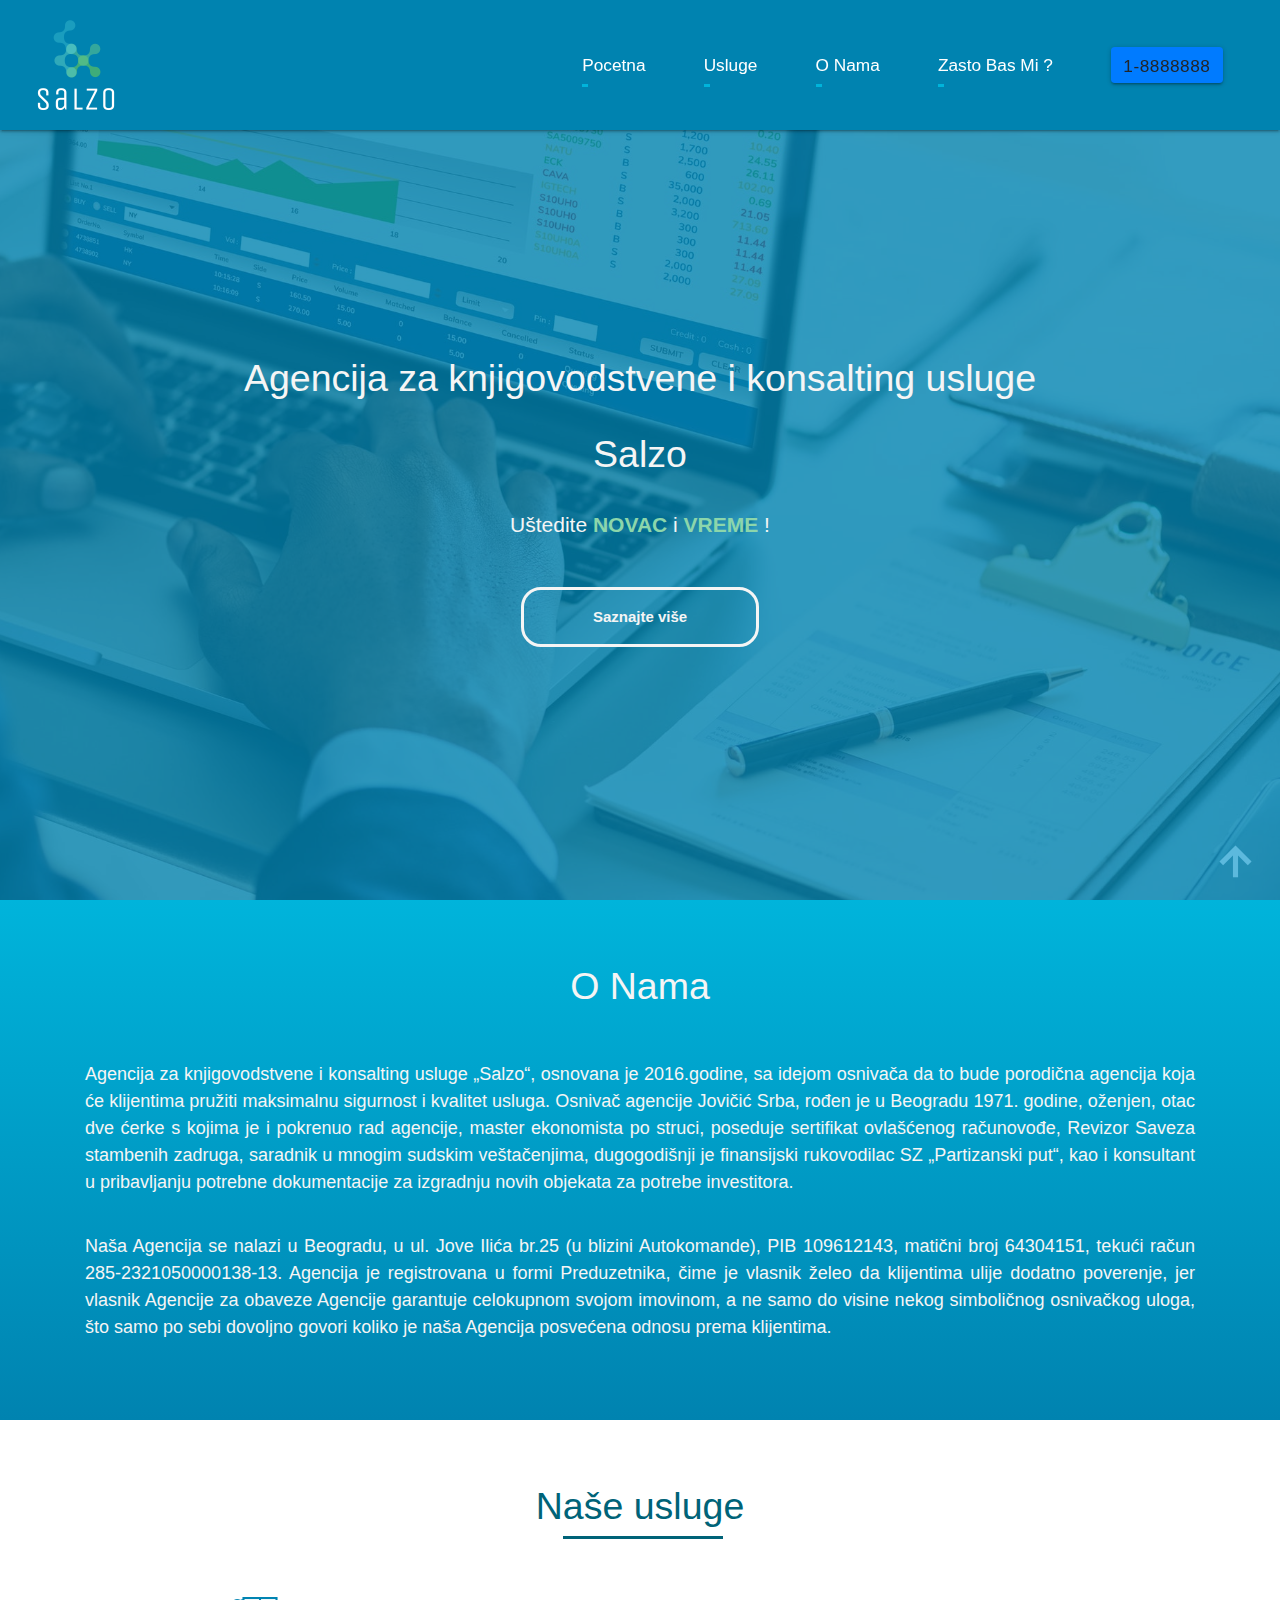
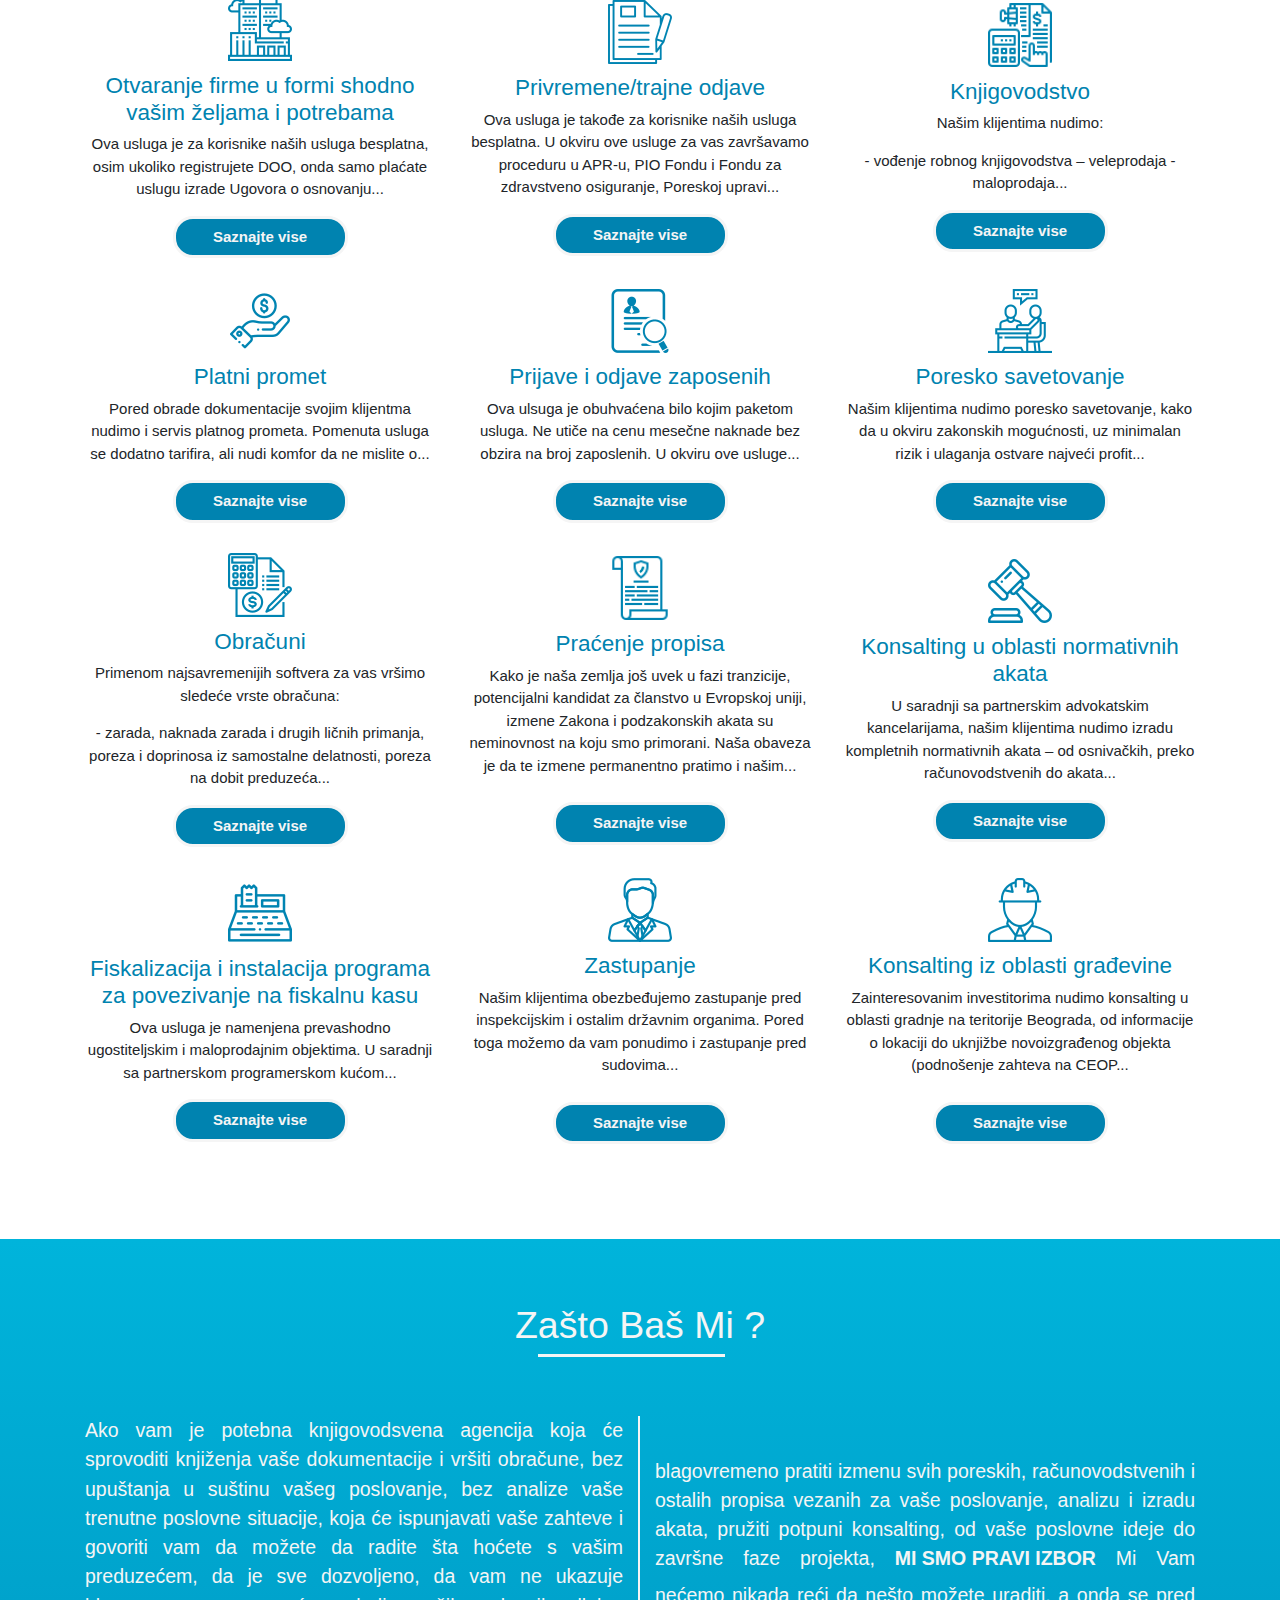
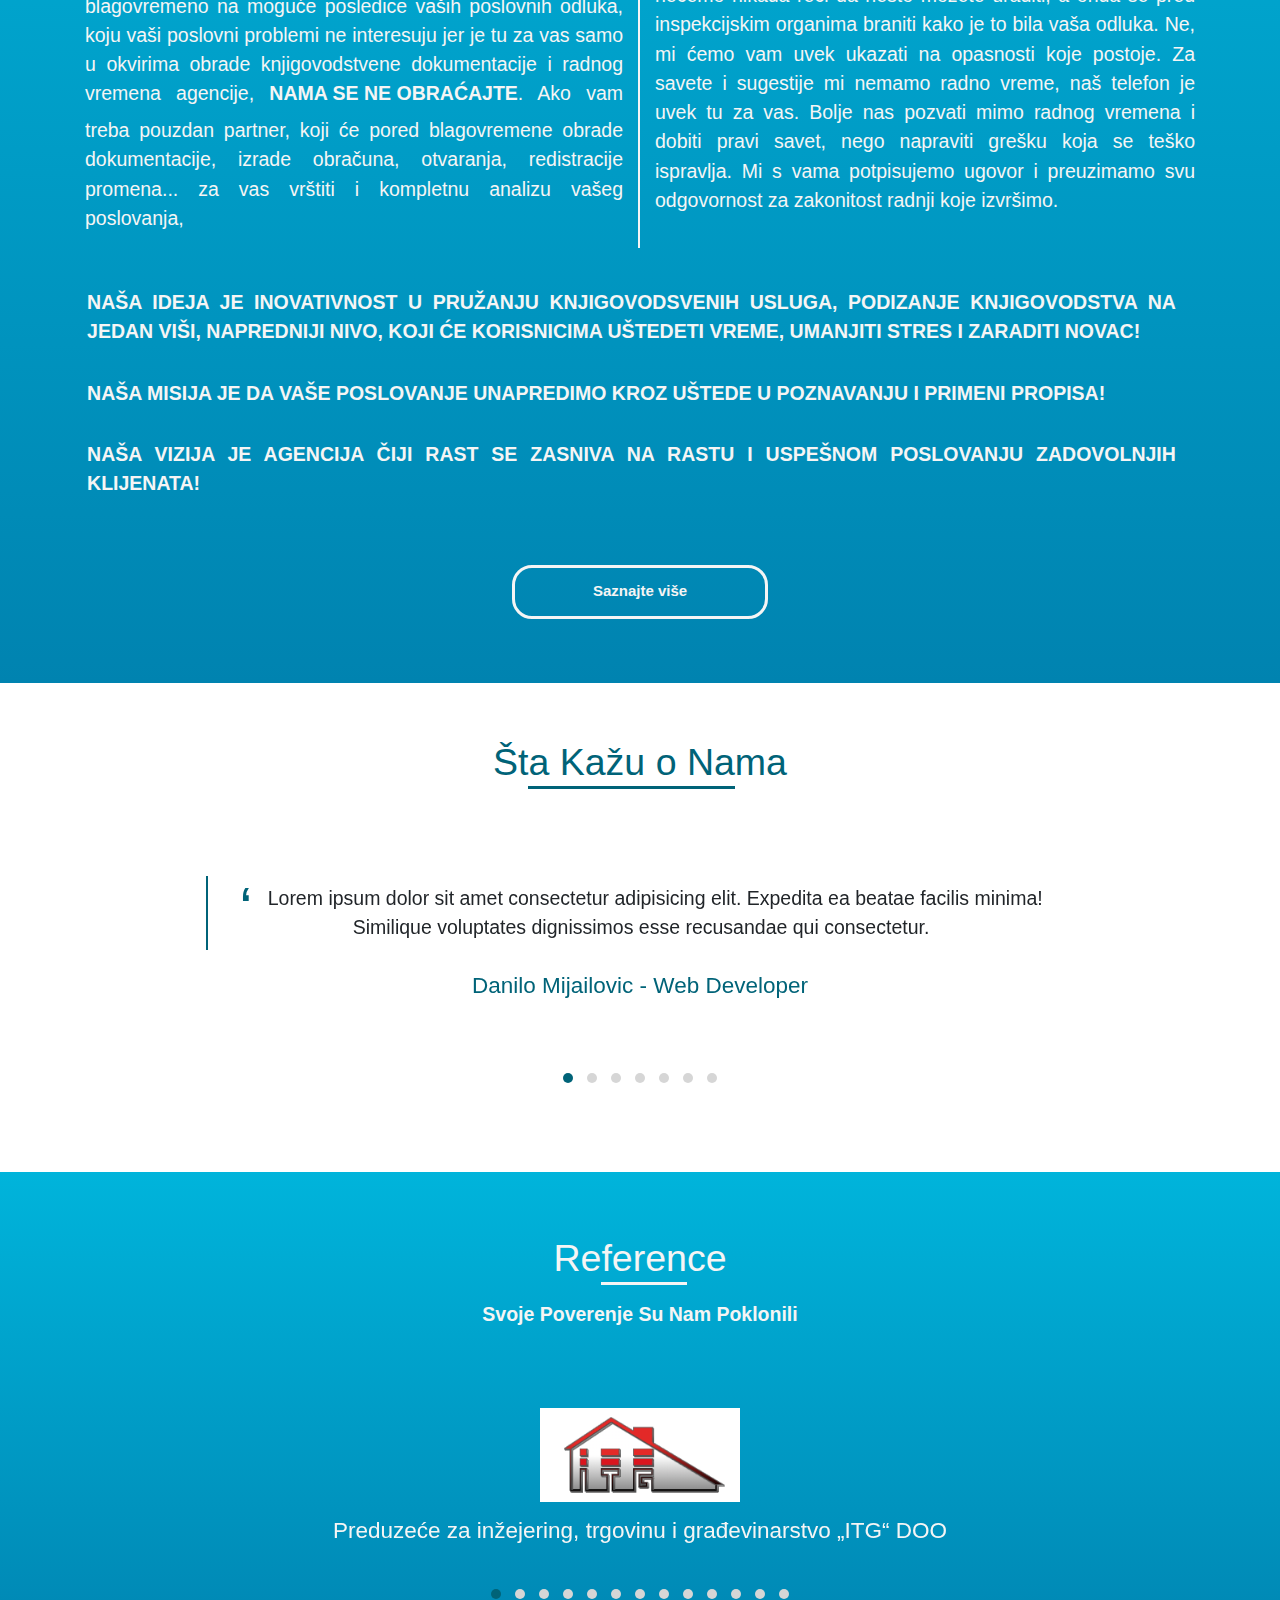
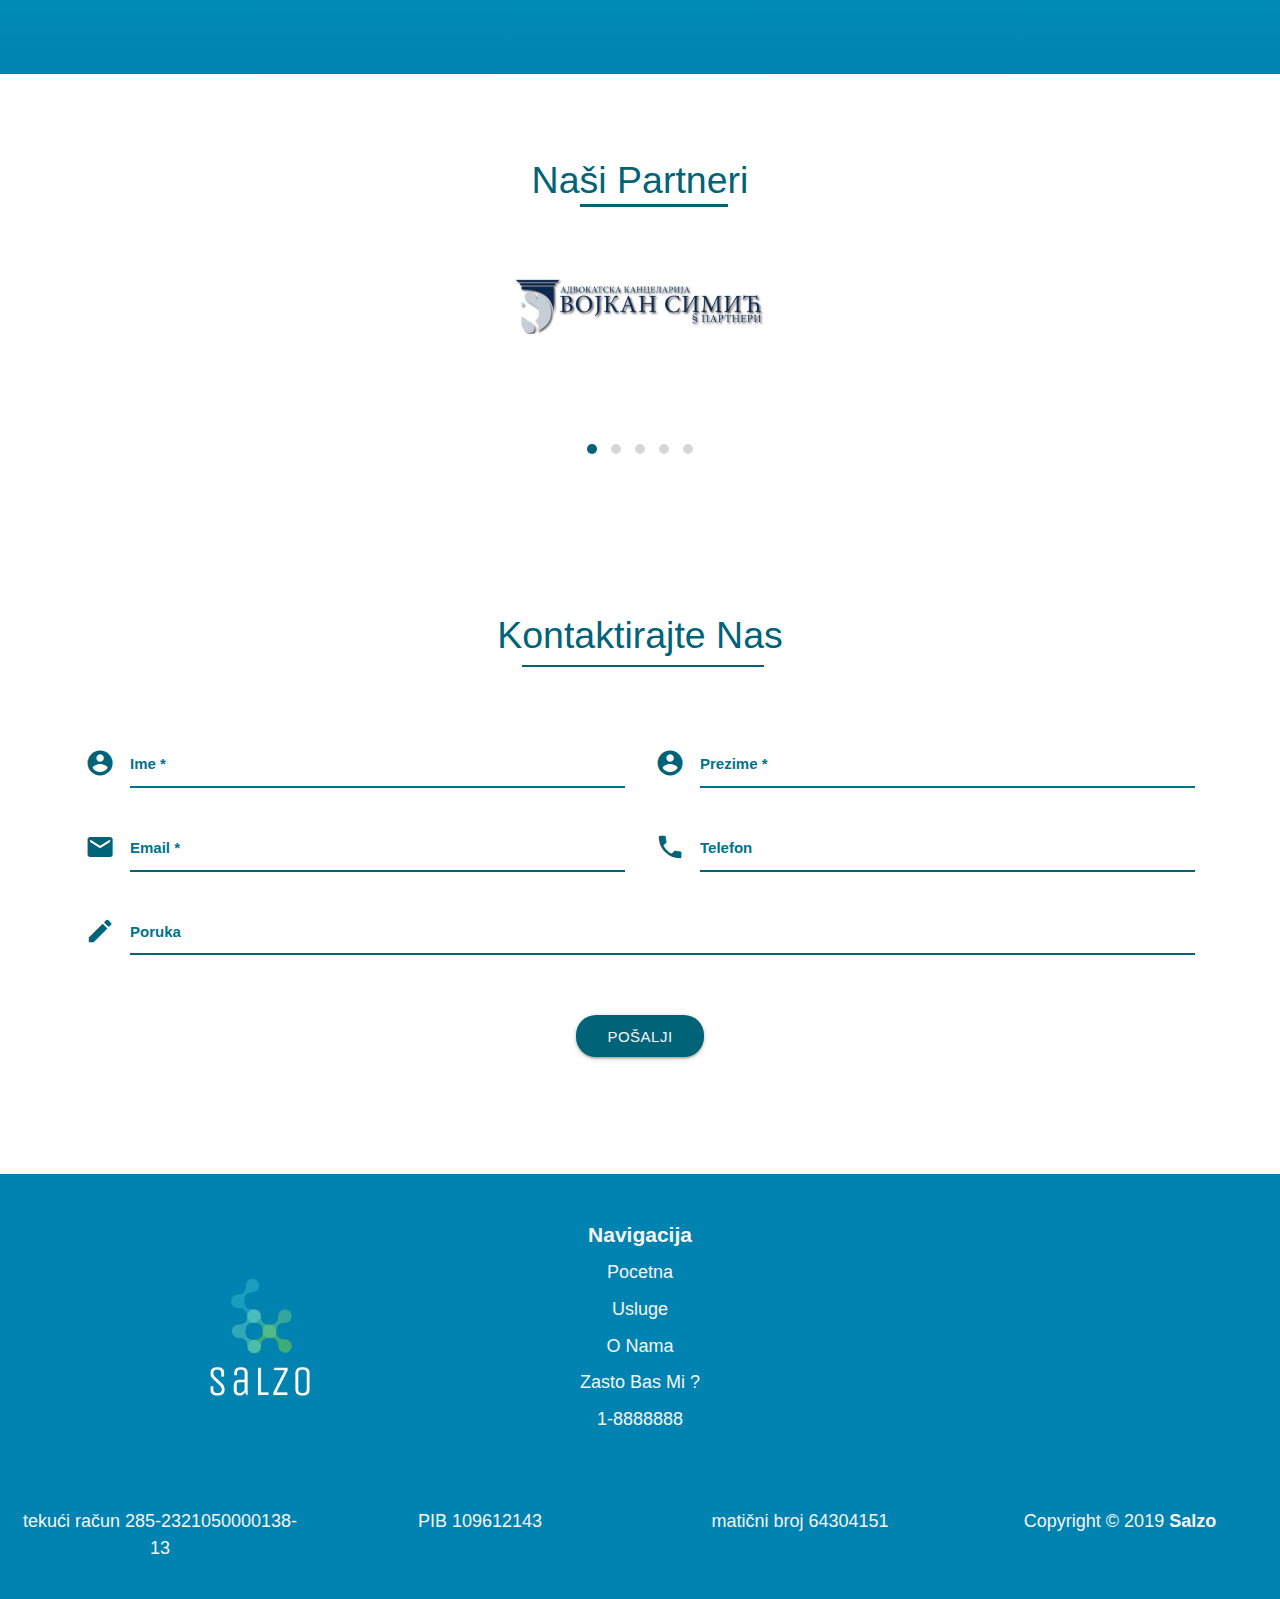
==== commit 4d14d8a0: "Update index.html" ====
--- a/index.html
+++ b/index.html
@@ -26,7 +26,7 @@
                 <li><a href="usluge.html">Usluge</a></li>
                 <li><a href="#onama">O Nama</a></li>
                 <li><a href="#zasto">Zasto Bas Mi ?</a></li>
-                <li class="telefon"><a class="waves-effect waves-light btn">1-8888888</a></li>
+                <li class="telefon"><a class="waves-effect waves-light btn" href="tel:555-333">1-8888888</a></li>
               </ul>
             </div>
     </nav>
--- a/css/style.css
+++ b/css/style.css
@@ -138,6 +138,13 @@
   body nav .nav1 {
     width: 100%;
   }
+}
+body nav .nav1 .telefon a {
+  background-color: #007bff;
+}
+
+body nav .nav1 .telefon a:after {
+  content: none;
 }
 
 body nav .nav1 .mainLogo {
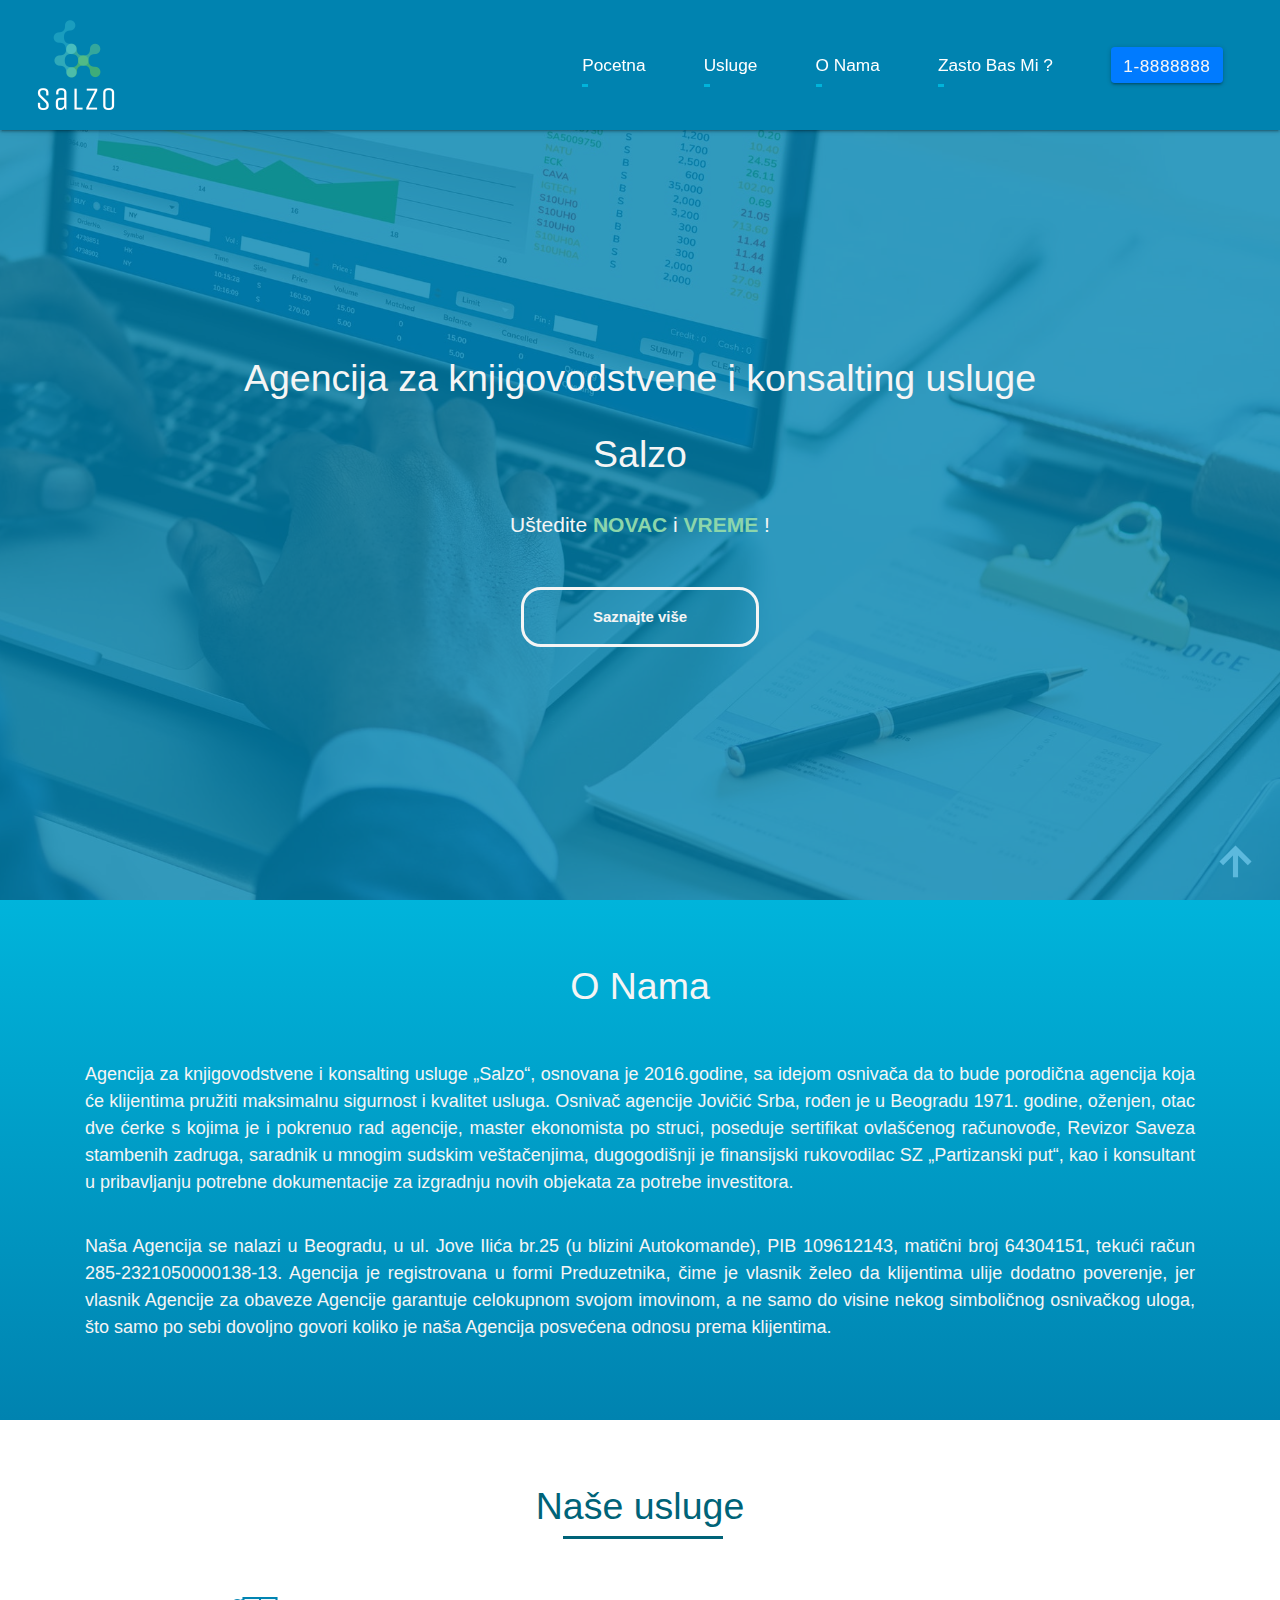
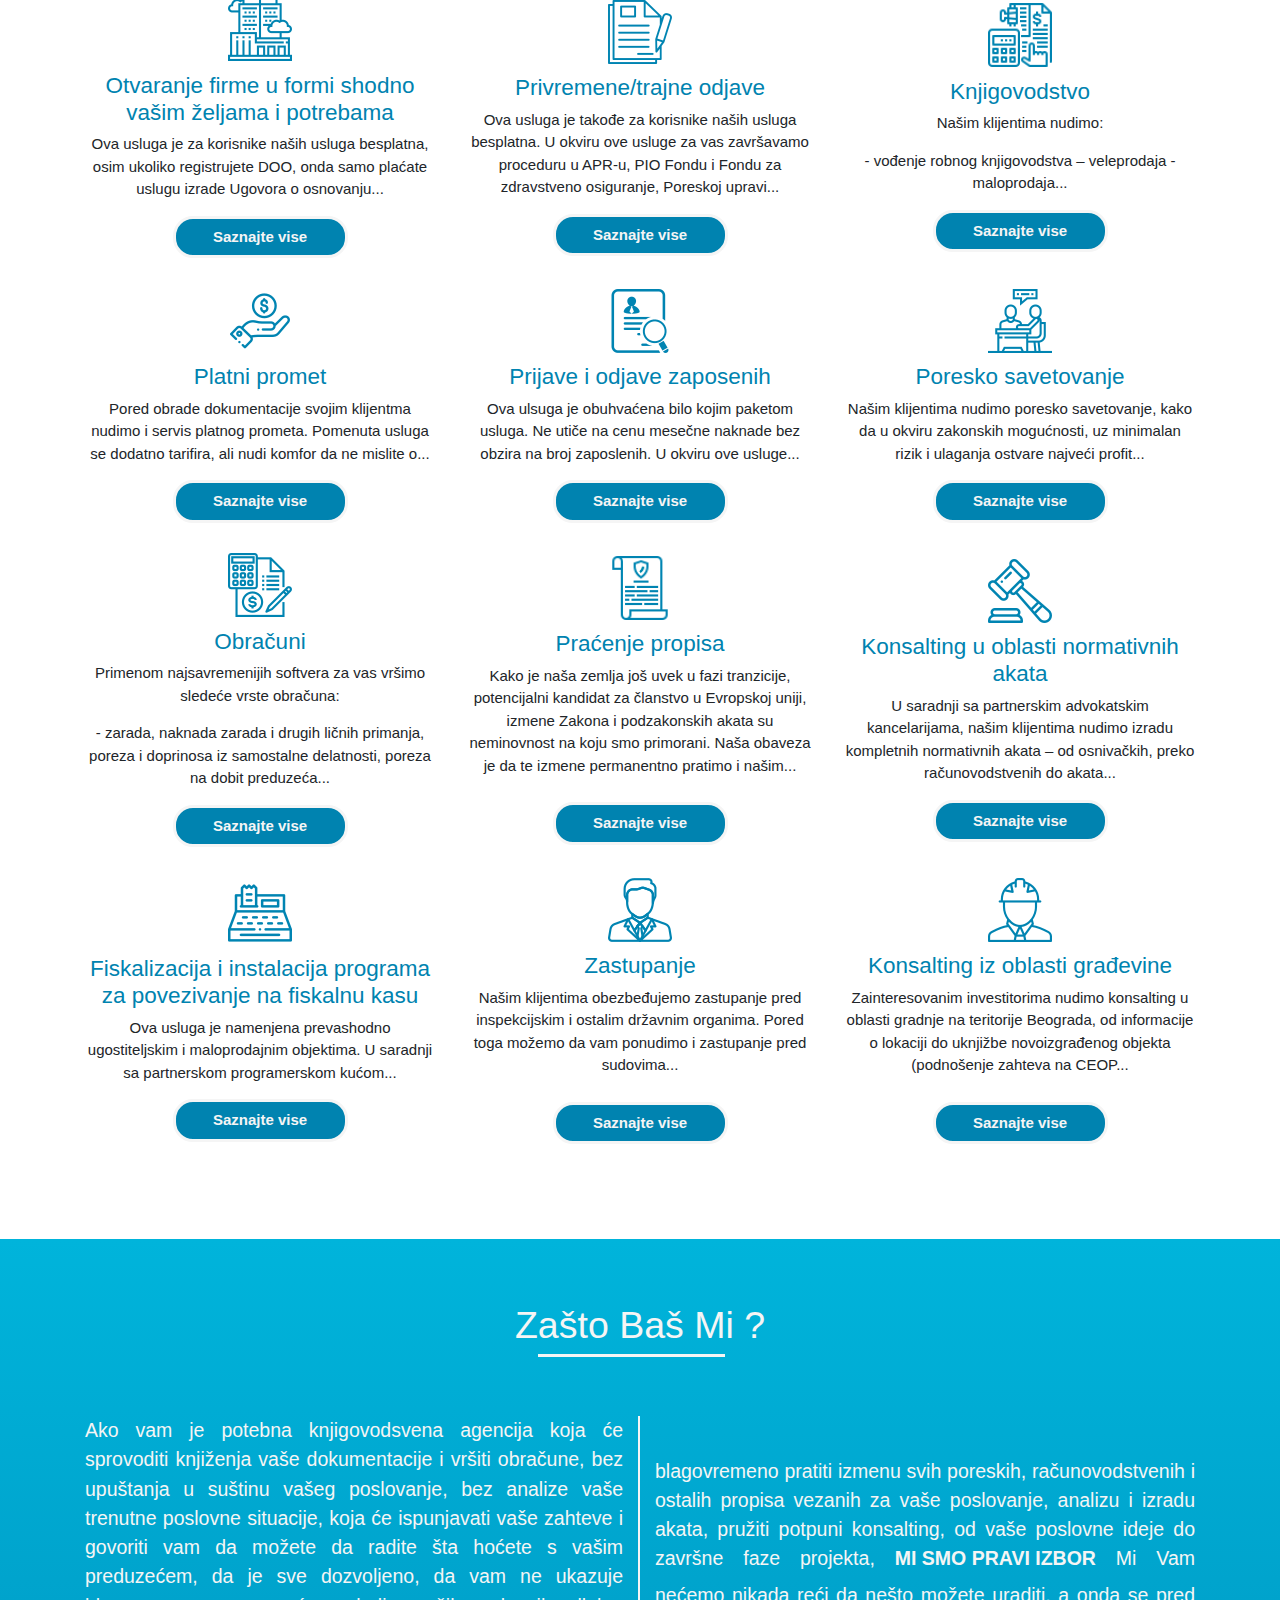
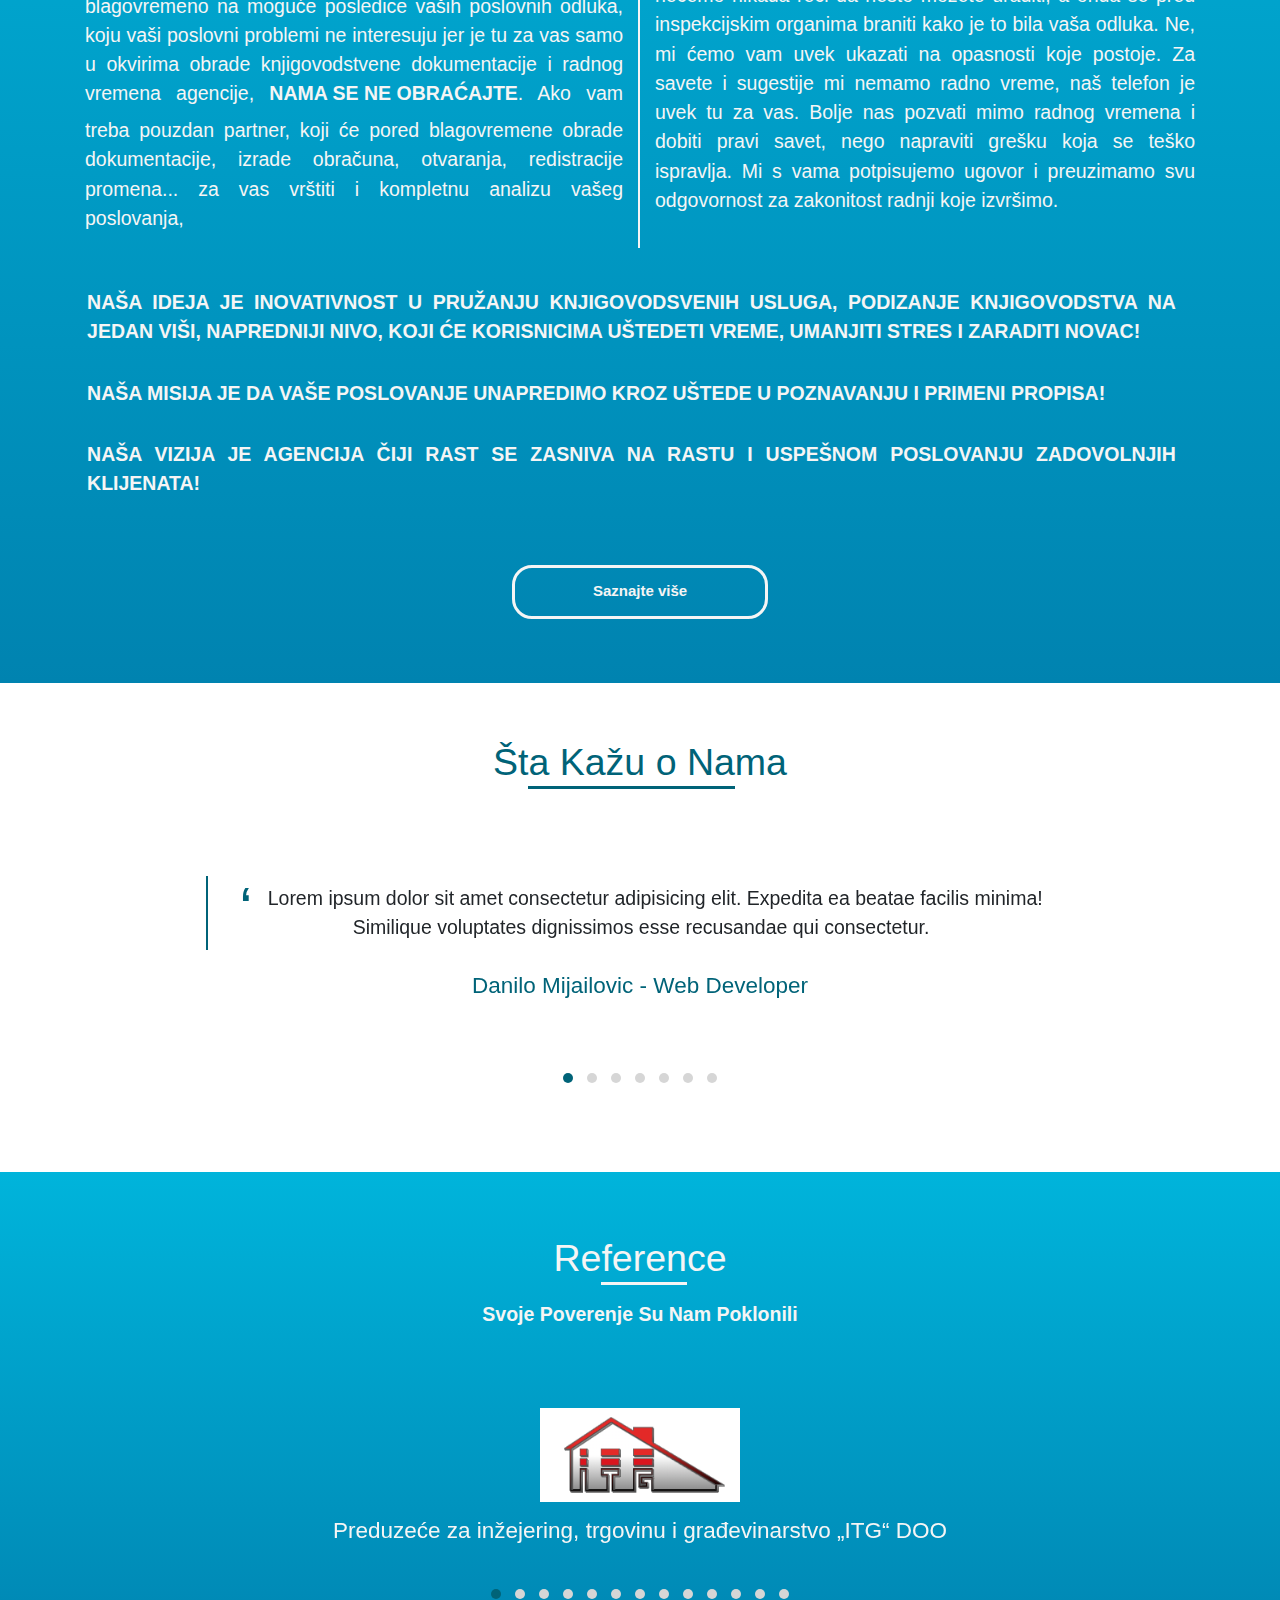
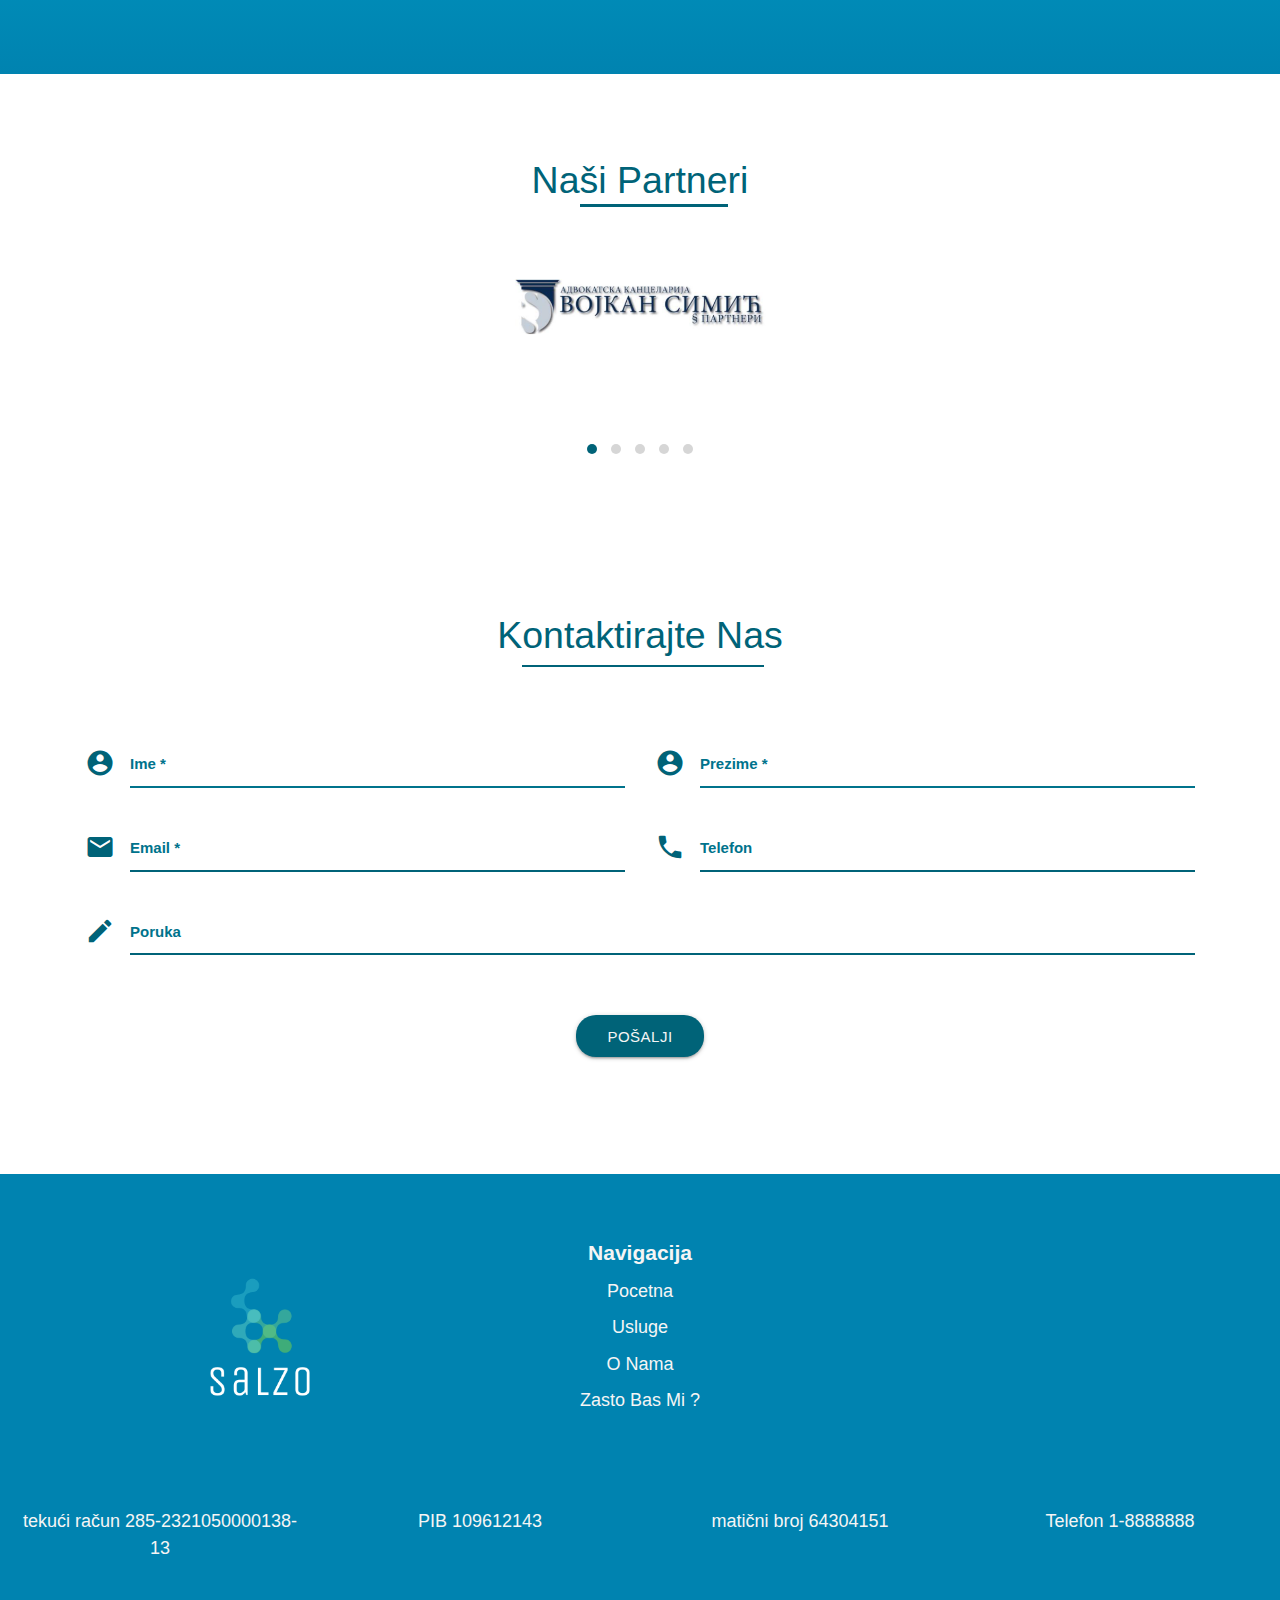
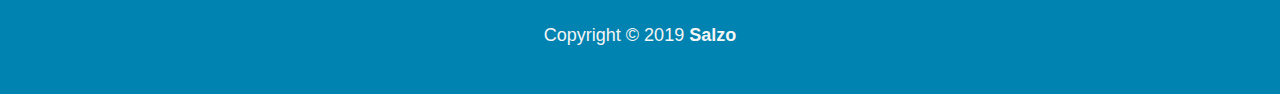
==== commit 8f576bb2: "Update index.html" ====
--- a/index.html
+++ b/index.html
@@ -469,7 +469,7 @@
                                     <li><a href="usluge.html">Usluge</a></li>
                                     <li><a href="#onama">O Nama</a></li>
                                     <li><a href="#zasto">Zasto Bas Mi ?</a></li>
-                                    <li><a href="tel: 555-333">1-8888888</a></li>
+                                    
                                 </ul>
                             </div>
                         </div>
@@ -489,7 +489,12 @@
                         <p>matični broj 64304151</p>
                     </div>
                     <div class="col-lg-3 col-md-3 col-sm-12 col-12 copyRight">
-                        <p>Copyright &copy; 2019 <label>Salzo</label></p>
+                        <p>Telefon 1-8888888</p>
+                    </div>
+                </div>
+                <div class="row">
+                    <div class="col-12 copyRight">
+                        <p class="text-center">Copyright &copy; 2019 <label>Salzo</label></p>
                     </div>
                 </div>
                 
--- a/css/style.css
+++ b/css/style.css
@@ -140,7 +140,8 @@
   }
 }
 body nav .nav1 .telefon a {
-  background-color: #007bff;
+   background-color: #007bff;
+   color:whitesmoke;
 }
 
 body nav .nav1 .telefon a:after {
@@ -1139,14 +1140,32 @@
   overflow-x: hidden;
   max-width: 100%;
 }
-
+body .usNav ul .telefon a{
+  
+   background-color: #007bff;
+   color:whitesmoke;
+}
 body .usNav {
   max-width: 100%;
   background-color: #0083B0;
 }
 
+body .contSlider .rowSlider .colSlider .slider .indicators .indicator-item:hover {
+  background-color: #00738C !important;
+}
+
+body .contSlider .rowSlider .colSlider .slider .indicators .active {
+  background-color: #00738C !important;
+}
+
+body .contSlider .rowSlider .colSlider .slider .slides li .caption .colHead, body .contSlider .rowSlider .colSlider .slider .slides li .caption .colSlogan {
+  color: #0083B0;
+  font-weight: bold;
+  font-size: 2.5em;
+}
+
 body .contMainUsluge {
-  margin: 10% auto 5% auto;
+  margin: 15% auto 5% auto;
 }
 
 @media (max-width: 768px) {
@@ -1194,6 +1213,7 @@
 
 body .contUs {
   width: 100%;
+  margin-top:5%;
 }
 
 body .contUs .rowUs .colUs details {
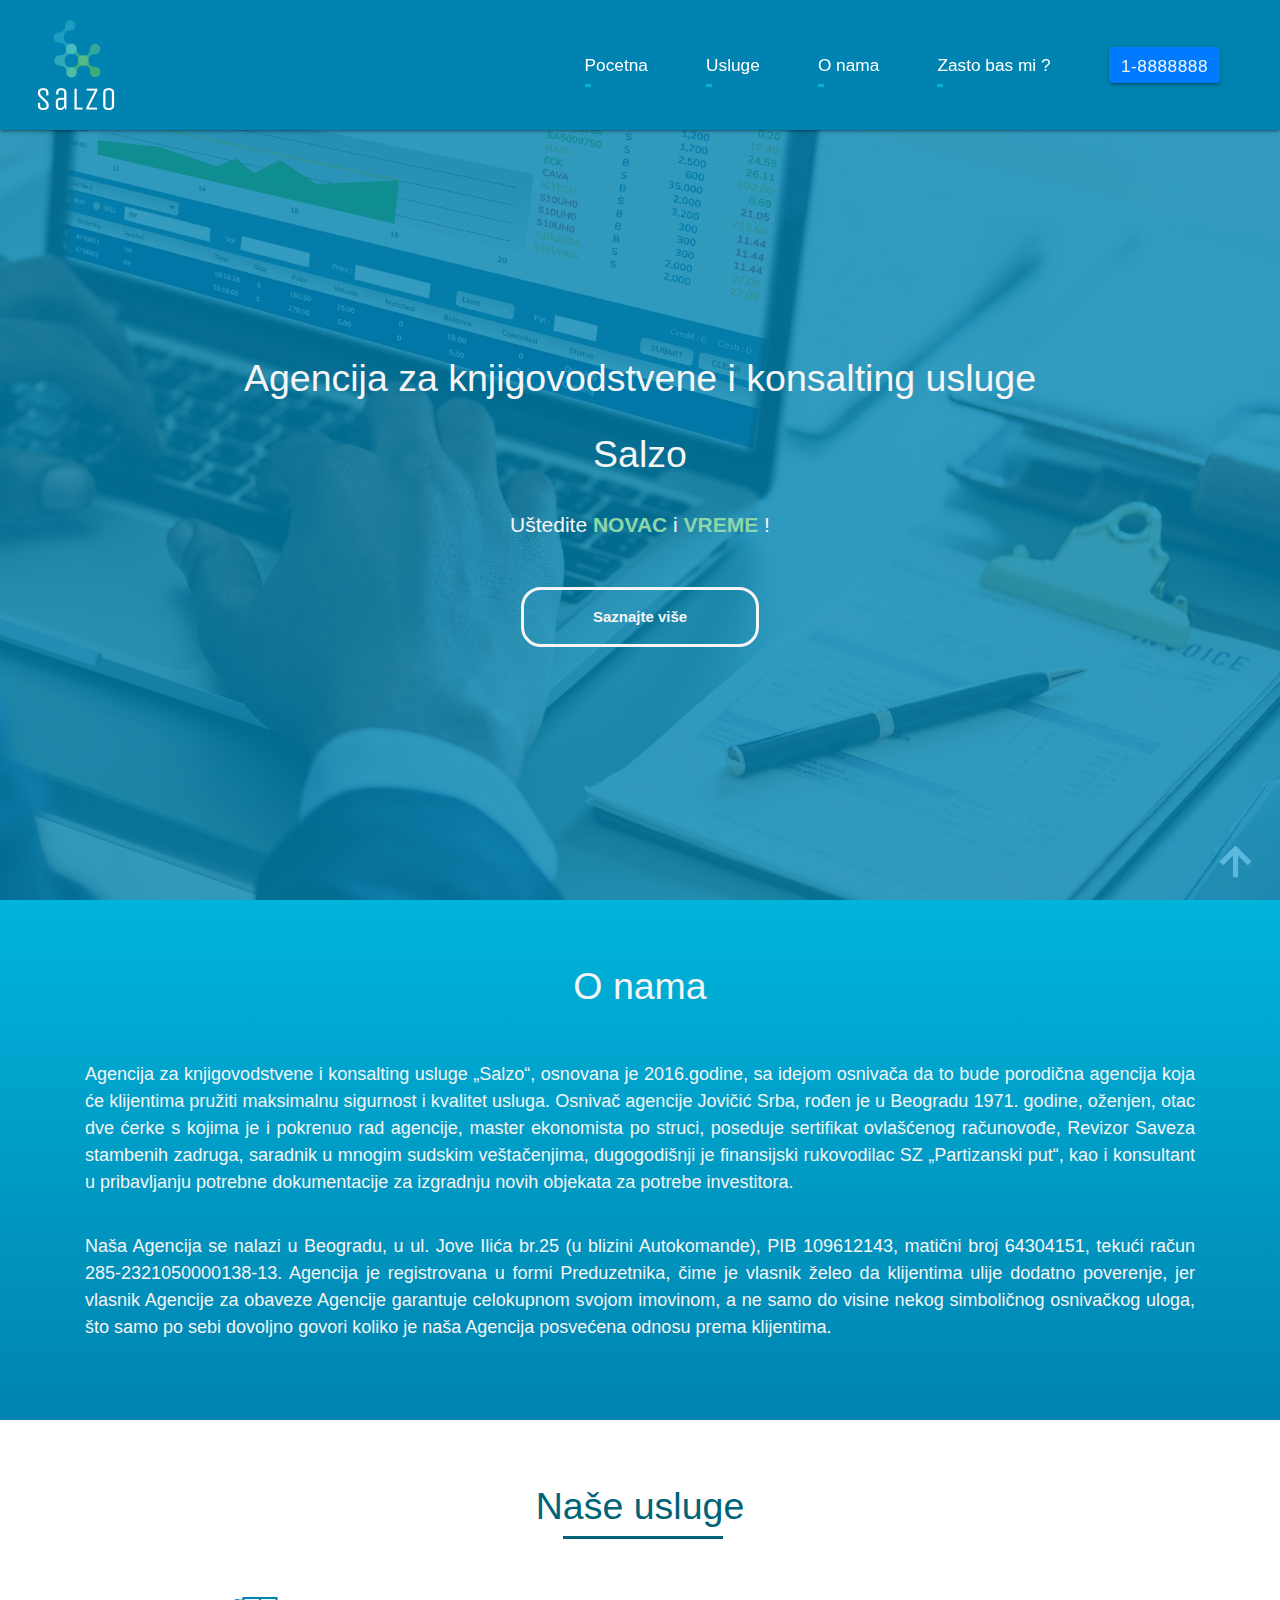
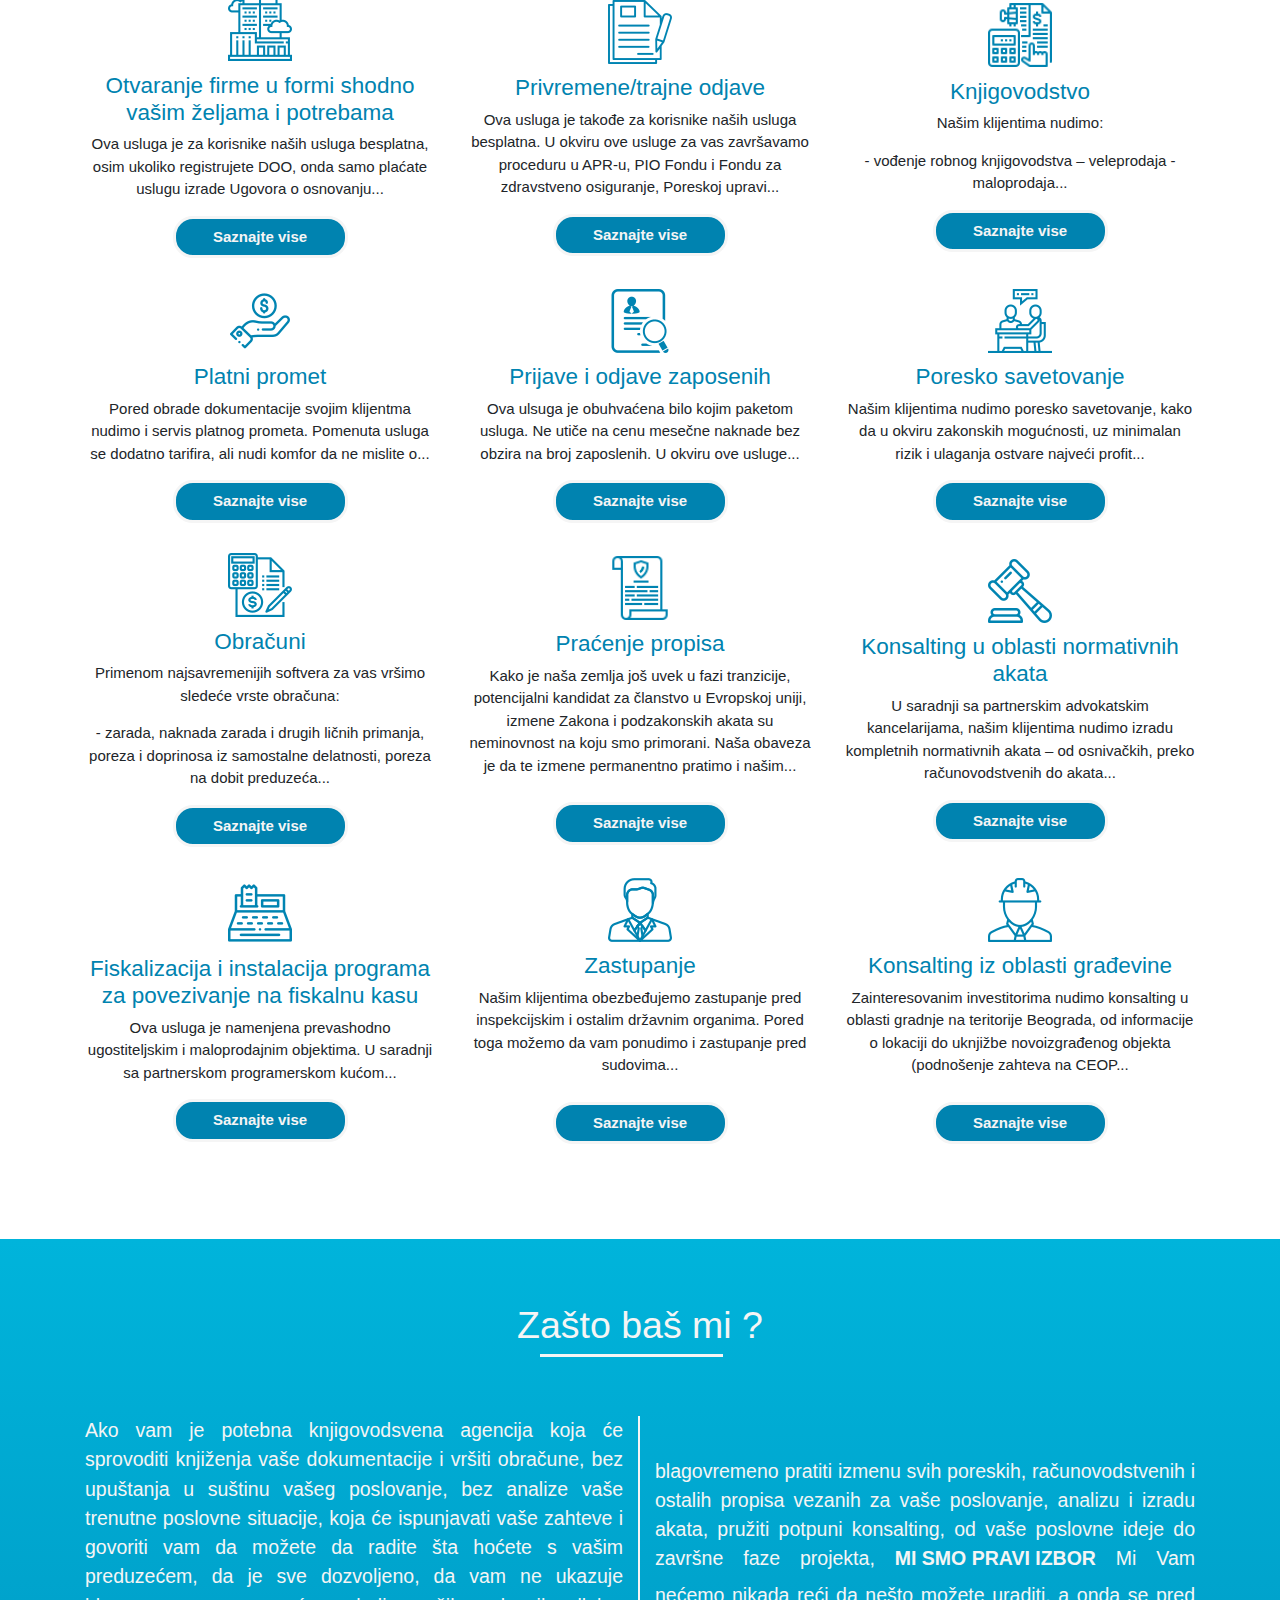
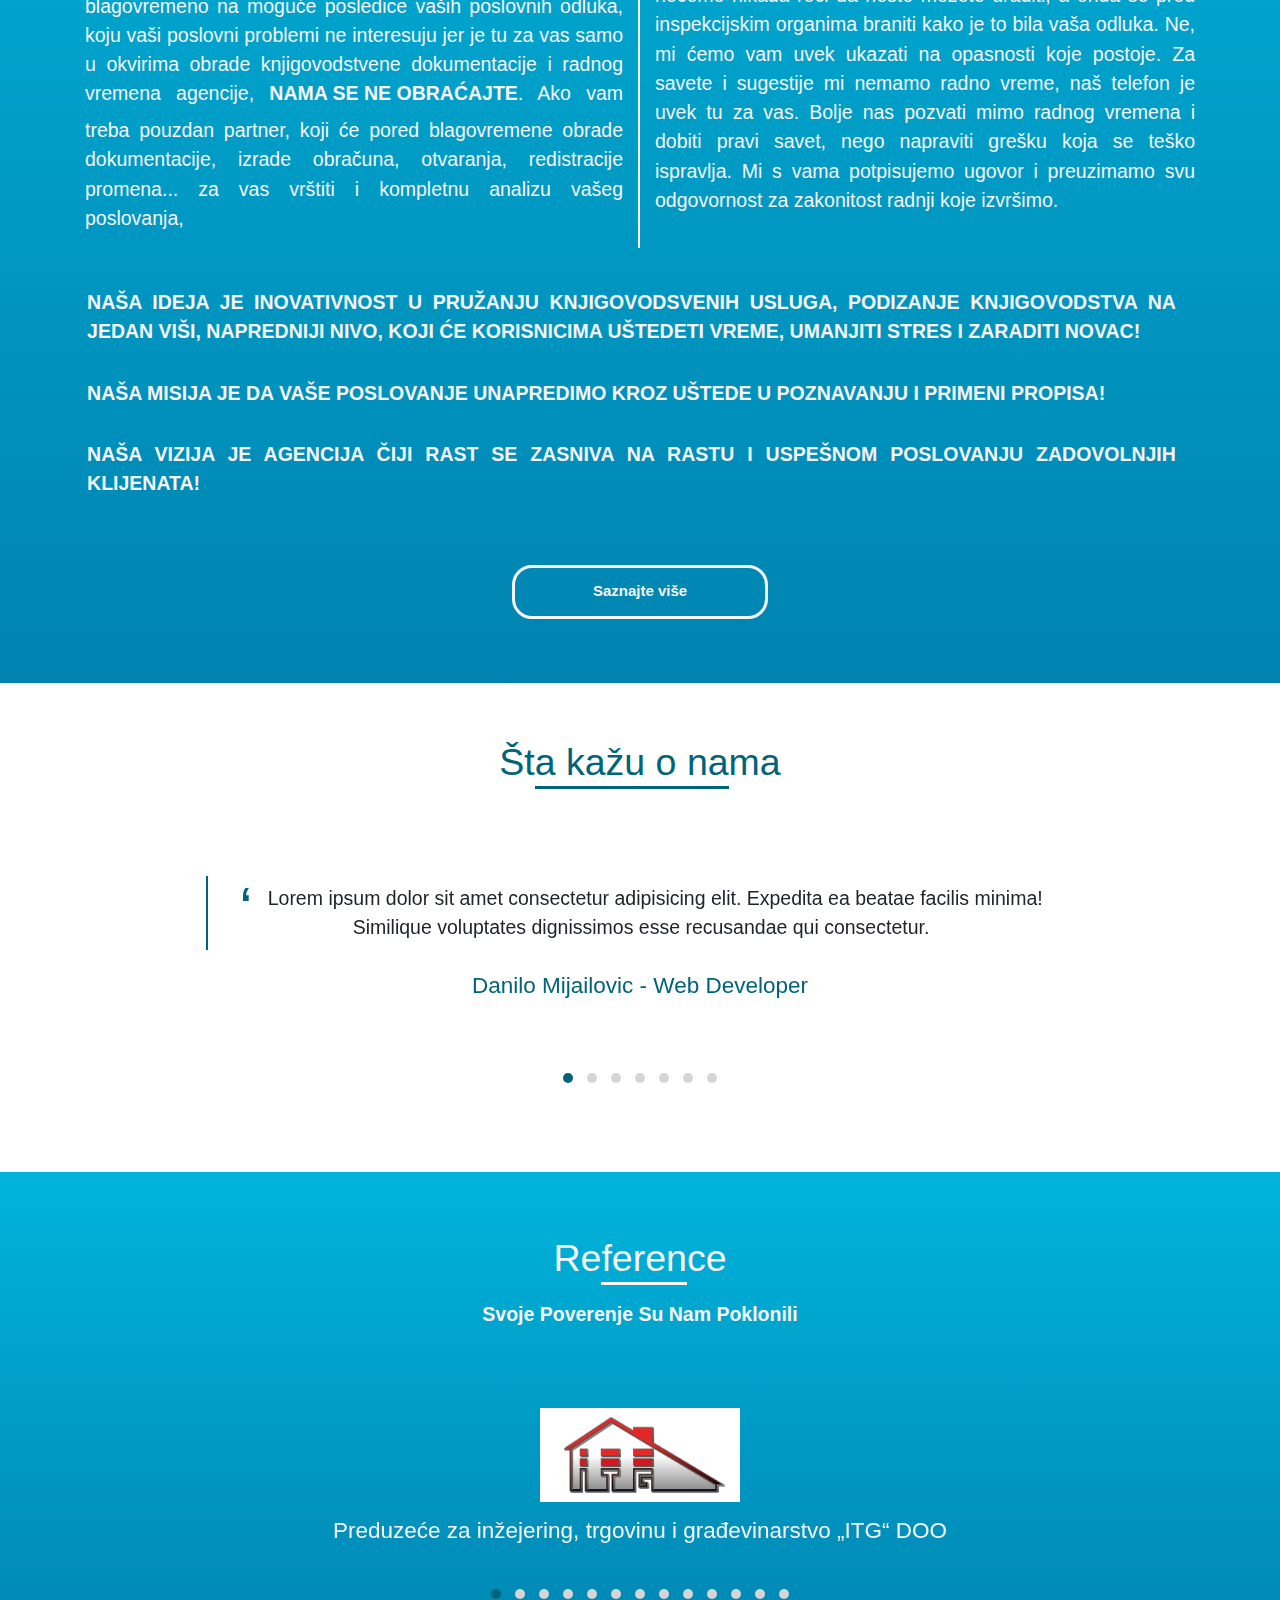
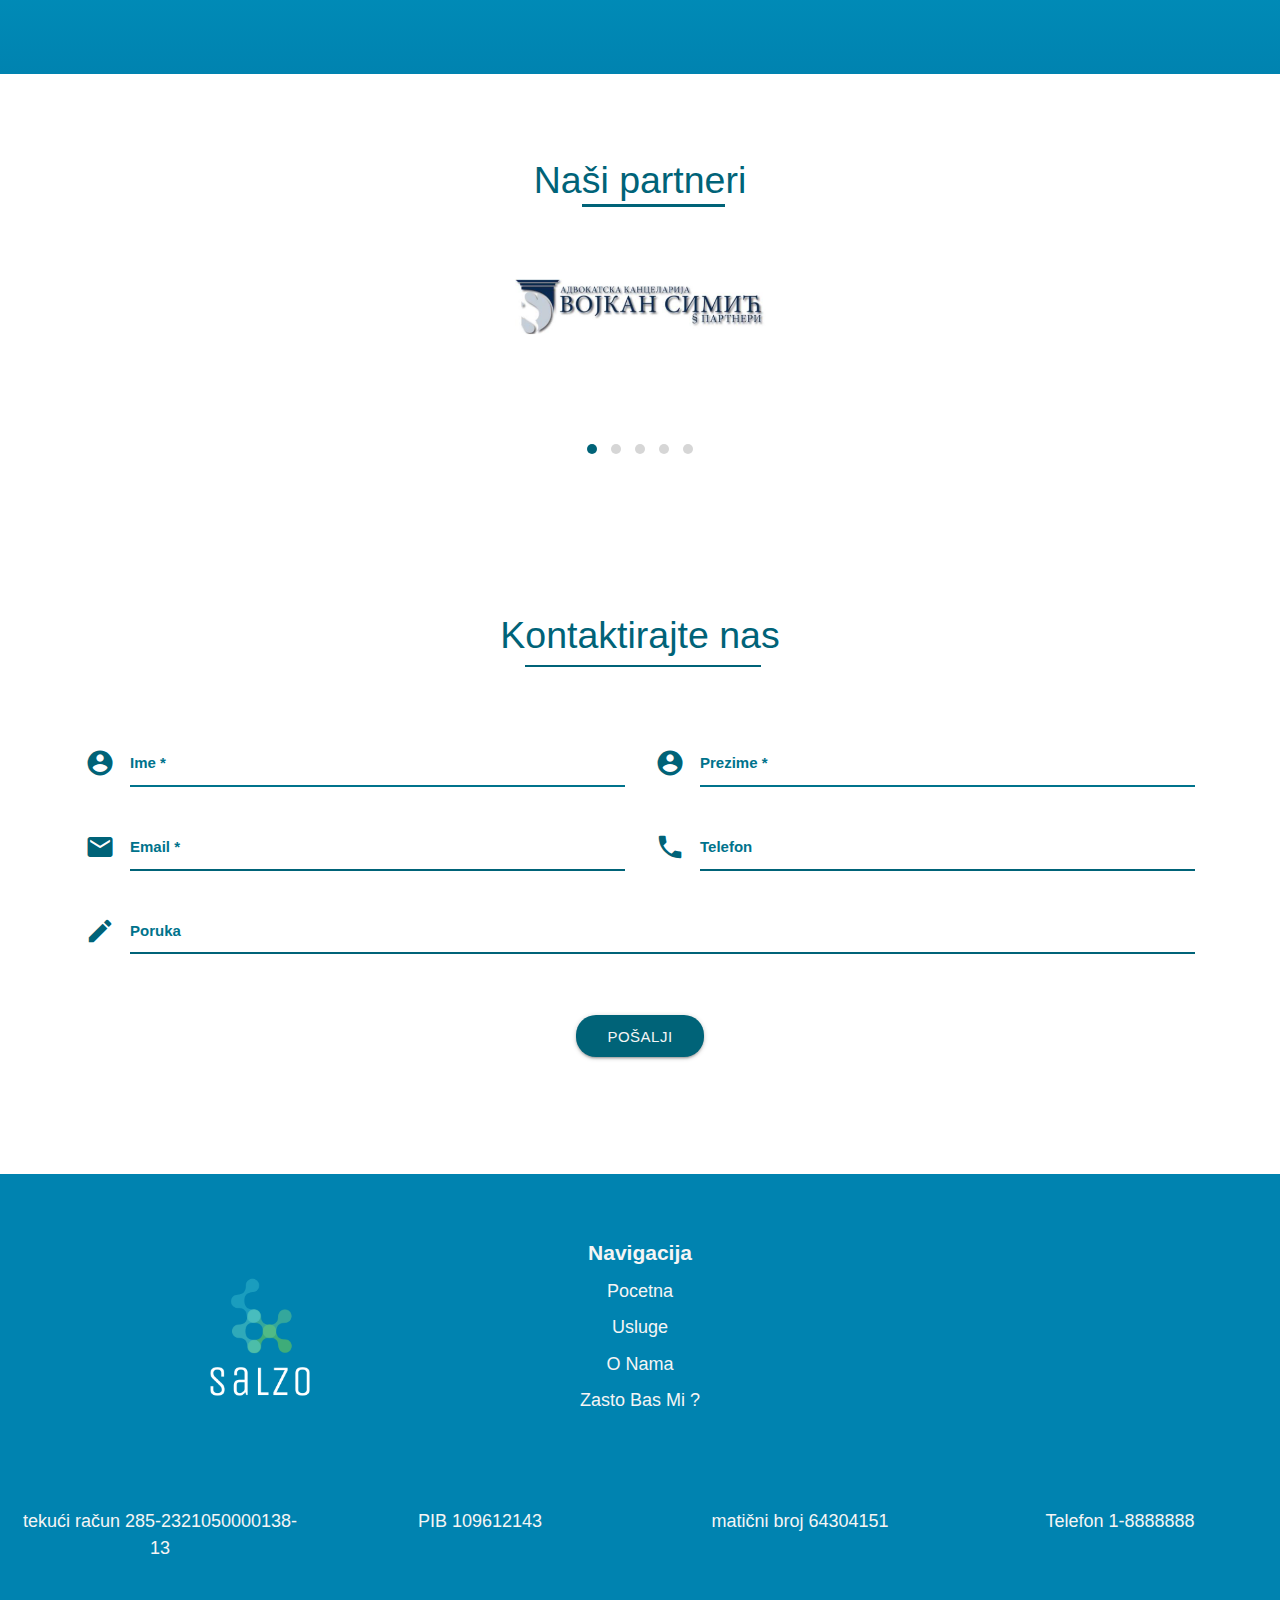
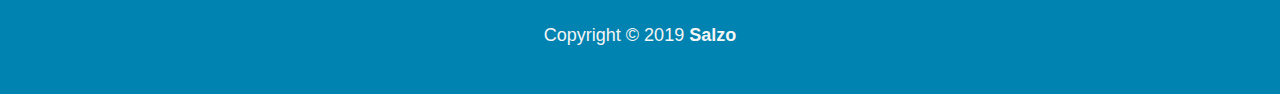
==== commit 73dcabac: "Update index.html" ====
--- a/index.html
+++ b/index.html
@@ -24,8 +24,8 @@
               <ul class="right hide-on-med-and-down">
                 <li><a href="index.html">Pocetna</a></li>
                 <li><a href="usluge.html">Usluge</a></li>
-                <li><a href="#onama">O Nama</a></li>
-                <li><a href="#zasto">Zasto Bas Mi ?</a></li>
+                <li><a href="#onama">O nama</a></li>
+                <li><a href="#zasto">Zasto bas mi ?</a></li>
                 <li class="telefon"><a class="waves-effect waves-light btn" href="tel:555-333">1-8888888</a></li>
               </ul>
             </div>
@@ -34,8 +34,8 @@
           <ul class="sidenav" id="mobile-demo">
                 <li><a href="index.html">Pocetna</a></li>
                 <li><a href="usluge.html">Usluge</a></li>
-                <li><a href="#onama">O Nama</a></li>
-                <li><a href="#zasto">Zasto Bas Mi ?</a></li>
+                <li><a href="#onama">O nama</a></li>
+                <li><a href="#zasto">Zasto bas mi ?</a></li>
 
                 <div class="sideLogo"><img src="images/SalzoLogo.png" class="img-fluid" alt="Salzo Logo"/></div>
         </ul>
@@ -69,7 +69,7 @@
 
         <div class="container-fluid onamaFluid" id="onama">
             <div class="container contOnama">
-                <h2>O Nama</h2>
+                <h2>O nama</h2>
                 <p class="text-justify">Agencija za knjigovodstvene i konsalting usluge „Salzo“, osnovana je 2016.godine, sa idejom osnivača da
                     to bude porodična agencija koja će klijentima pružiti maksimalnu sigurnost i kvalitet usluga. Osnivač
                     agencije Jovičić Srba, rođen je u Beogradu 1971. godine, oženjen, otac dve ćerke s kojima je i pokrenuo
@@ -252,7 +252,7 @@
         <!--Ovde zavrsavam usluge i pocinjem Zasto Bas Mi-->
 
         <div class="container-fluid fluidZasto" id="zasto">
-            <h3>Z<label>ašto Baš M</label>i ?</h3>
+            <h3>Z<label>ašto baš m</label>i ?</h3>
             <div class="container contZasto">
                 <div class="row rowZasto">
                     <div class="col-lg-6 col-md-6 col-sm-12 col-12 colZasto">
@@ -272,7 +272,7 @@
         <!--STA KAZU O NAMA-->
         <div class="container contTestimonial">
             <div class="row rowTestimonial">
-                <h3 class="m-auto">Št<label>a Kažu o Na</label>ma</h3>
+                <h3 class="m-auto">Št<label>a kažu o na</label>ma</h3>
                 <div class="col-md-12 colTestimonial">
                         <div class="owl-carousel owl-theme owl">
                                 <div class="item">
@@ -365,7 +365,7 @@
         <!--NASI PARTNERI-->
         <div class="container-fluid contTestimonial contPartneri">
             <div class="row rowTestimonial rowPartneri">
-                <h3 class="m-auto">Na<label>ši Partne</label>ri</h3>
+                <h3 class="m-auto">Na<label>ši partne</label>ri</h3>
                 <div class="col-md-12 colTestimonial colPartneri">
                         <div class="owl-carousel owl-theme owl">
                                 <div class="item">  
@@ -401,7 +401,7 @@
         <!--Ovde zavrsavam Zasto Bas Mi i pocinjem kontakt formu-->
 
         <div class="container-fluid fluidKontakt">
-            <h3>K<label>ontaktirajte Na</label>s</h3>
+            <h3>K<label>ontaktirajte na</label>s</h3>
             <div class="container contKontakt">
 
                 <form action="index.php" method="POST">
--- a/css/style.css
+++ b/css/style.css
@@ -1150,6 +1150,10 @@
   background-color: #0083B0;
 }
 
+body .contSlider {
+  padding-top: 10%;
+}
+
 body .contSlider .rowSlider .colSlider .slider .indicators .indicator-item:hover {
   background-color: #00738C !important;
 }
@@ -1165,7 +1169,7 @@
 }
 
 body .contMainUsluge {
-  margin: 15% auto 5% auto;
+  margin: 5% auto 5% auto;
 }
 
 @media (max-width: 768px) {
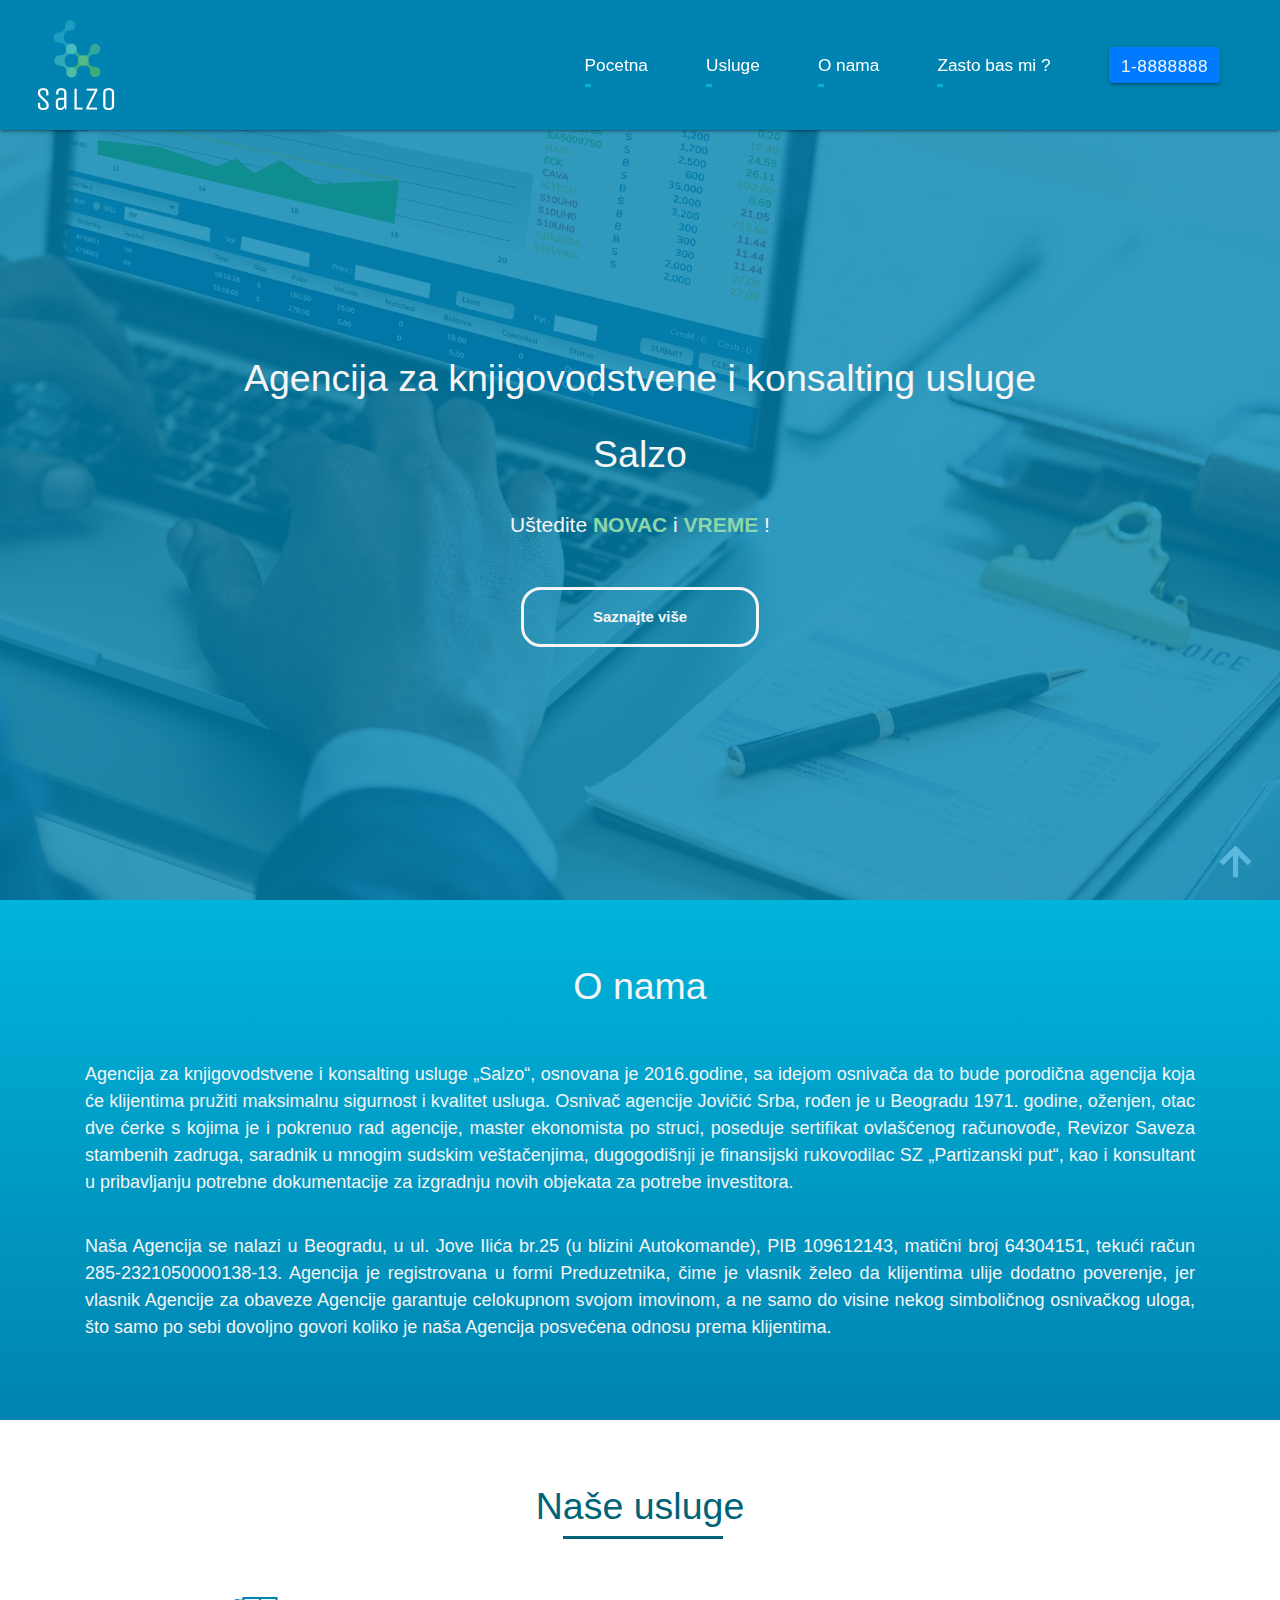
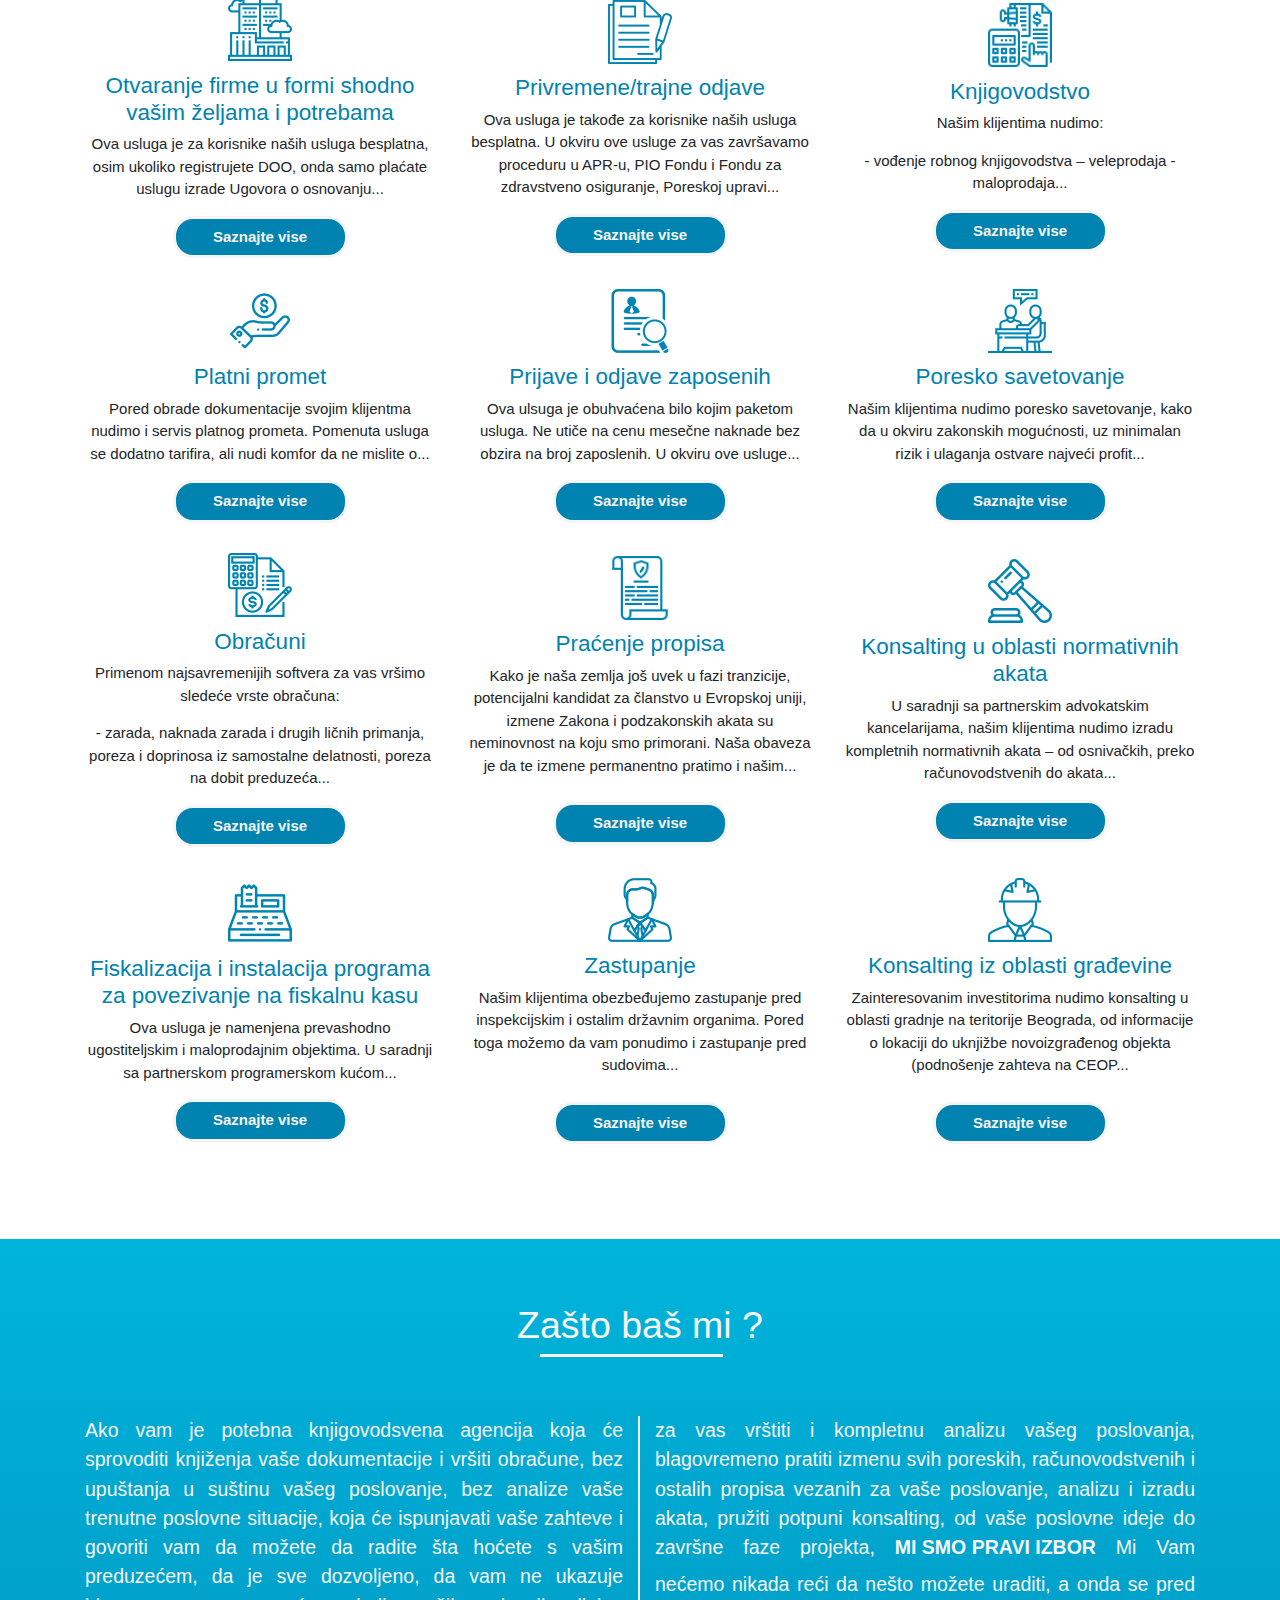
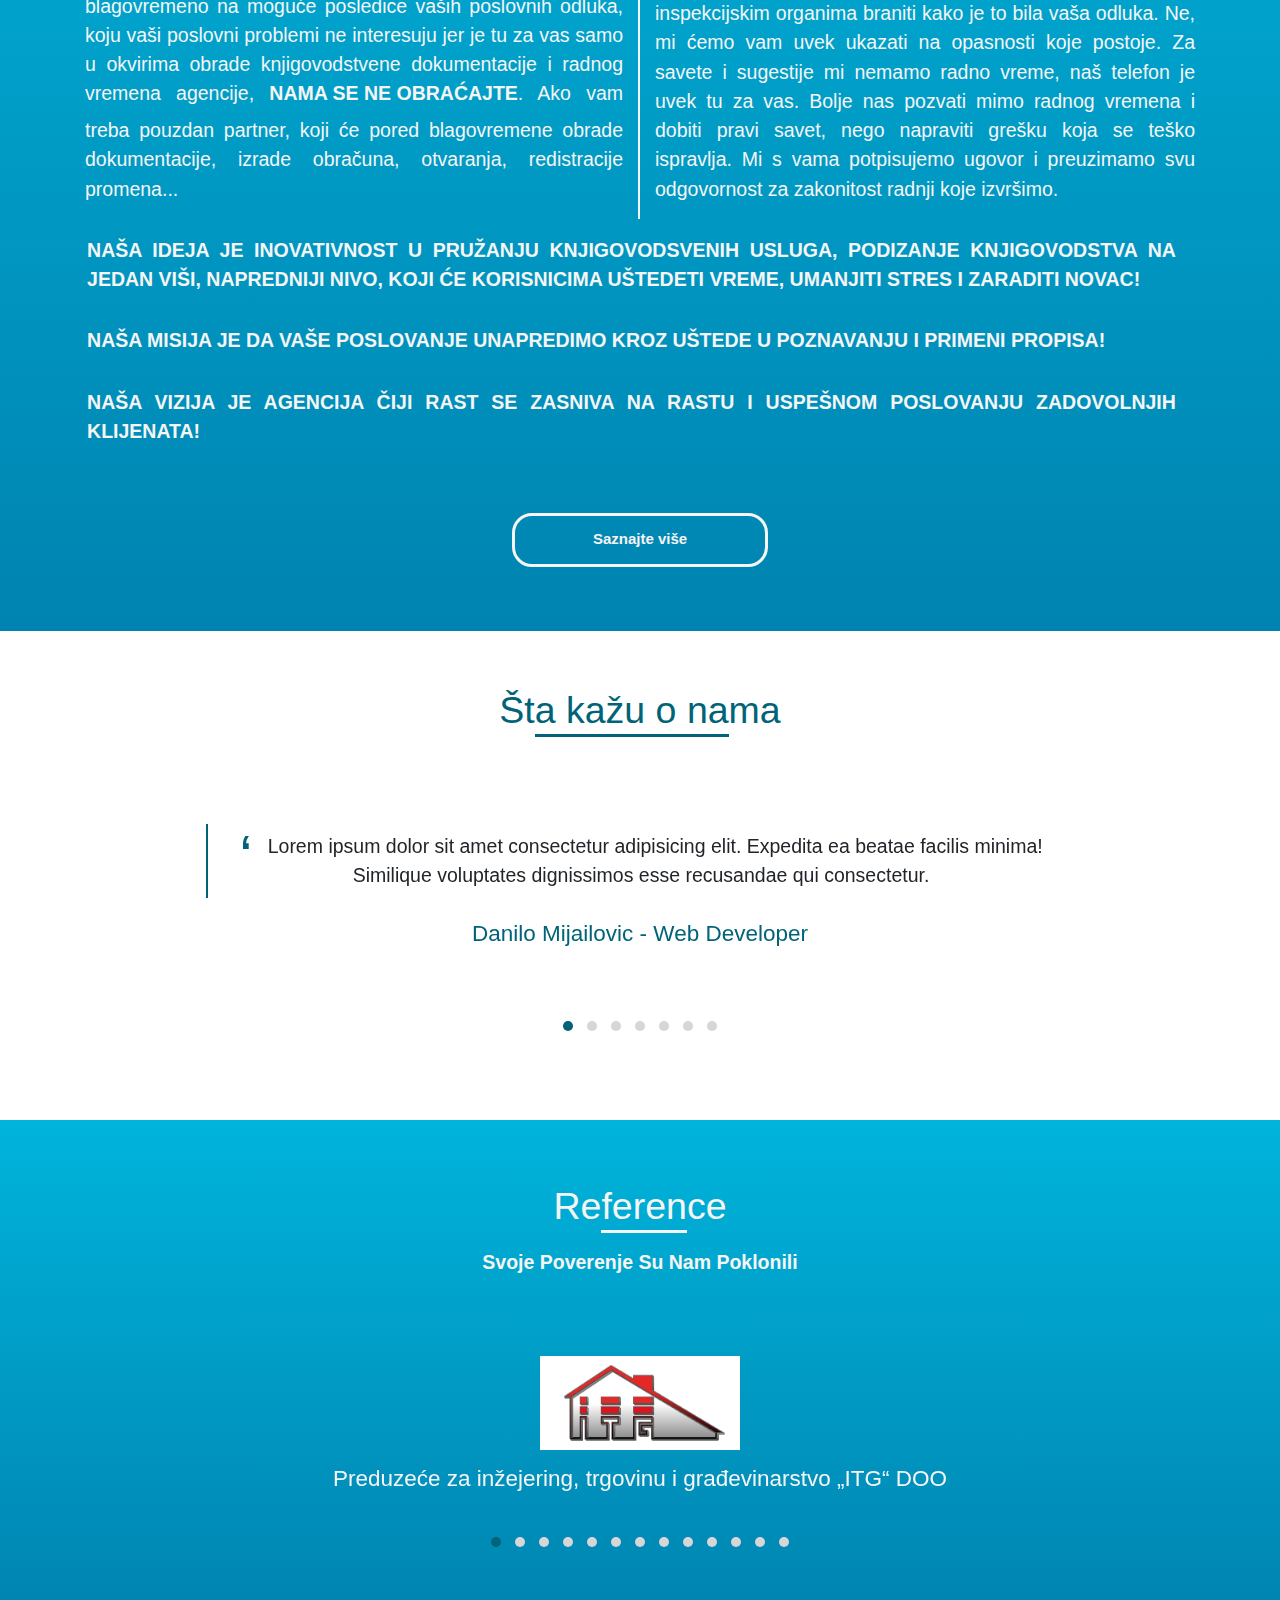
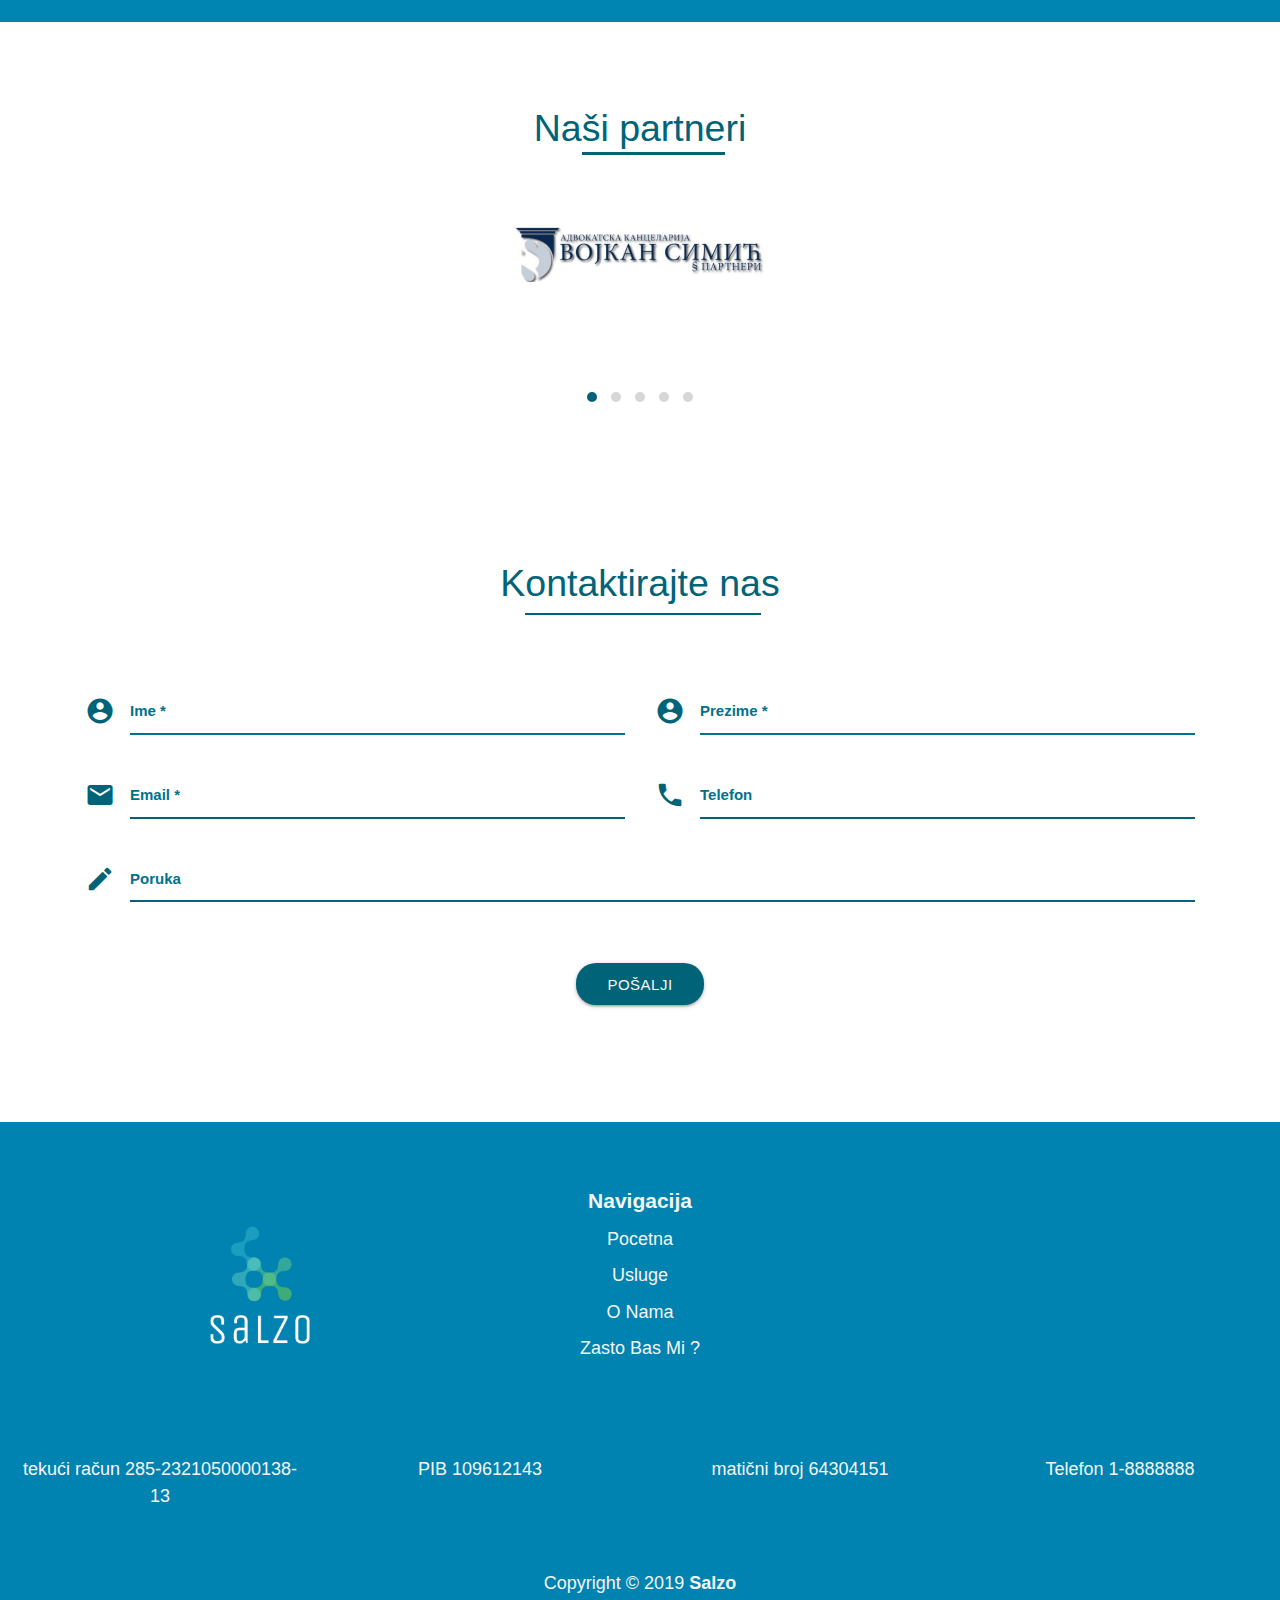
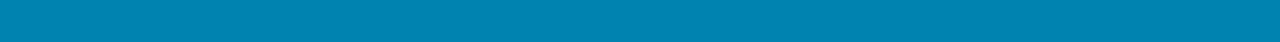
==== commit 46fe92dd: "Update index.html" ====
--- a/index.html
+++ b/index.html
@@ -256,10 +256,10 @@
             <div class="container contZasto">
                 <div class="row rowZasto">
                     <div class="col-lg-6 col-md-6 col-sm-12 col-12 colZasto">
-                        <p class="text-justify">Ako vam je potebna knjigovodsvena agencija koja će sprovoditi knjiženja vaše dokumentacije i vršiti obračune, bez upuštanja u suštinu vašeg poslovanje, bez analize vaše trenutne poslovne situacije, koja će ispunjavati vaše zahteve i govoriti vam da možete da radite šta hoćete s vašim preduzećem, da je sve dozvoljeno, da vam ne ukazuje blagovremeno na moguće posledice vaših poslovnih odluka, koju vaši poslovni problemi ne interesuju jer je tu za vas samo u okvirima obrade knjigovodstvene dokumentacije i radnog vremena agencije, <label>NAMA SE NE OBRAĆAJTE</label>. Ako vam treba pouzdan partner, koji će pored blagovremene obrade dokumentacije, izrade obračuna, otvaranja, redistracije promena... za vas vrštiti i kompletnu analizu vašeg poslovanja,</p>
+                        <p class="text-justify">Ako vam je potebna knjigovodsvena agencija koja će sprovoditi knjiženja vaše dokumentacije i vršiti obračune, bez upuštanja u suštinu vašeg poslovanje, bez analize vaše trenutne poslovne situacije, koja će ispunjavati vaše zahteve i govoriti vam da možete da radite šta hoćete s vašim preduzećem, da je sve dozvoljeno, da vam ne ukazuje blagovremeno na moguće posledice vaših poslovnih odluka, koju vaši poslovni problemi ne interesuju jer je tu za vas samo u okvirima obrade knjigovodstvene dokumentacije i radnog vremena agencije, <label>NAMA SE NE OBRAĆAJTE</label>. Ako vam treba pouzdan partner, koji će pored blagovremene obrade dokumentacije, izrade obračuna, otvaranja, redistracije promena...</p>
                     </div>
                     <div class="col-lg-6 col-md-6 col-sm-12 col-12 colZasto">
-                            <p class="text-justify">blagovremeno pratiti izmenu svih poreskih, računovodstvenih i ostalih propisa vezanih za vaše poslovanje, analizu i izradu akata, pružiti potpuni konsalting, od vaše poslovne ideje do završne faze projekta, <label>MI SMO PRAVI IZBOR</label> Mi Vam nećemo nikada reći da nešto možete uraditi, a onda se pred inspekcijskim organima braniti kako je to bila vaša odluka. Ne, mi ćemo vam uvek ukazati na opasnosti koje postoje. Za savete i sugestije mi nemamo radno vreme, naš telefon je uvek tu za vas. Bolje nas pozvati mimo radnog vremena i dobiti pravi savet, nego napraviti grešku koja se teško ispravlja. Mi s vama potpisujemo ugovor i preuzimamo svu odgovornost za zakonitost radnji koje izvršimo.</p>
+                            <p class="text-justify">za vas vrštiti i kompletnu analizu vašeg poslovanja, blagovremeno pratiti izmenu svih poreskih, računovodstvenih i ostalih propisa vezanih za vaše poslovanje, analizu i izradu akata, pružiti potpuni konsalting, od vaše poslovne ideje do završne faze projekta, <label>MI SMO PRAVI IZBOR</label> Mi Vam nećemo nikada reći da nešto možete uraditi, a onda se pred inspekcijskim organima braniti kako je to bila vaša odluka. Ne, mi ćemo vam uvek ukazati na opasnosti koje postoje. Za savete i sugestije mi nemamo radno vreme, naš telefon je uvek tu za vas. Bolje nas pozvati mimo radnog vremena i dobiti pravi savet, nego napraviti grešku koja se teško ispravlja. Mi s vama potpisujemo ugovor i preuzimamo svu odgovornost za zakonitost radnji koje izvršimo.</p>
                         </div>
                         
                         <p class="zastoPar text-justify">NAŠA IDEJA JE INOVATIVNOST U PRUŽANJU KNJIGOVODSVENIH USLUGA, PODIZANJE KNJIGOVODSTVA NA JEDAN VIŠI, NAPREDNIJI NIVO, KOJI ĆE KORISNICIMA UŠTEDETI VREME, UMANJITI STRES I ZARADITI NOVAC!</p>
--- a/css/style.css
+++ b/css/style.css
@@ -575,7 +575,6 @@
 
 body .fluidZasto .contZasto .rowZasto .colZasto:first-child {
   border-right: 2px solid whitesmoke;
-  margin-bottom: 2%;
 }
 
 @media (max-width: 768px) {
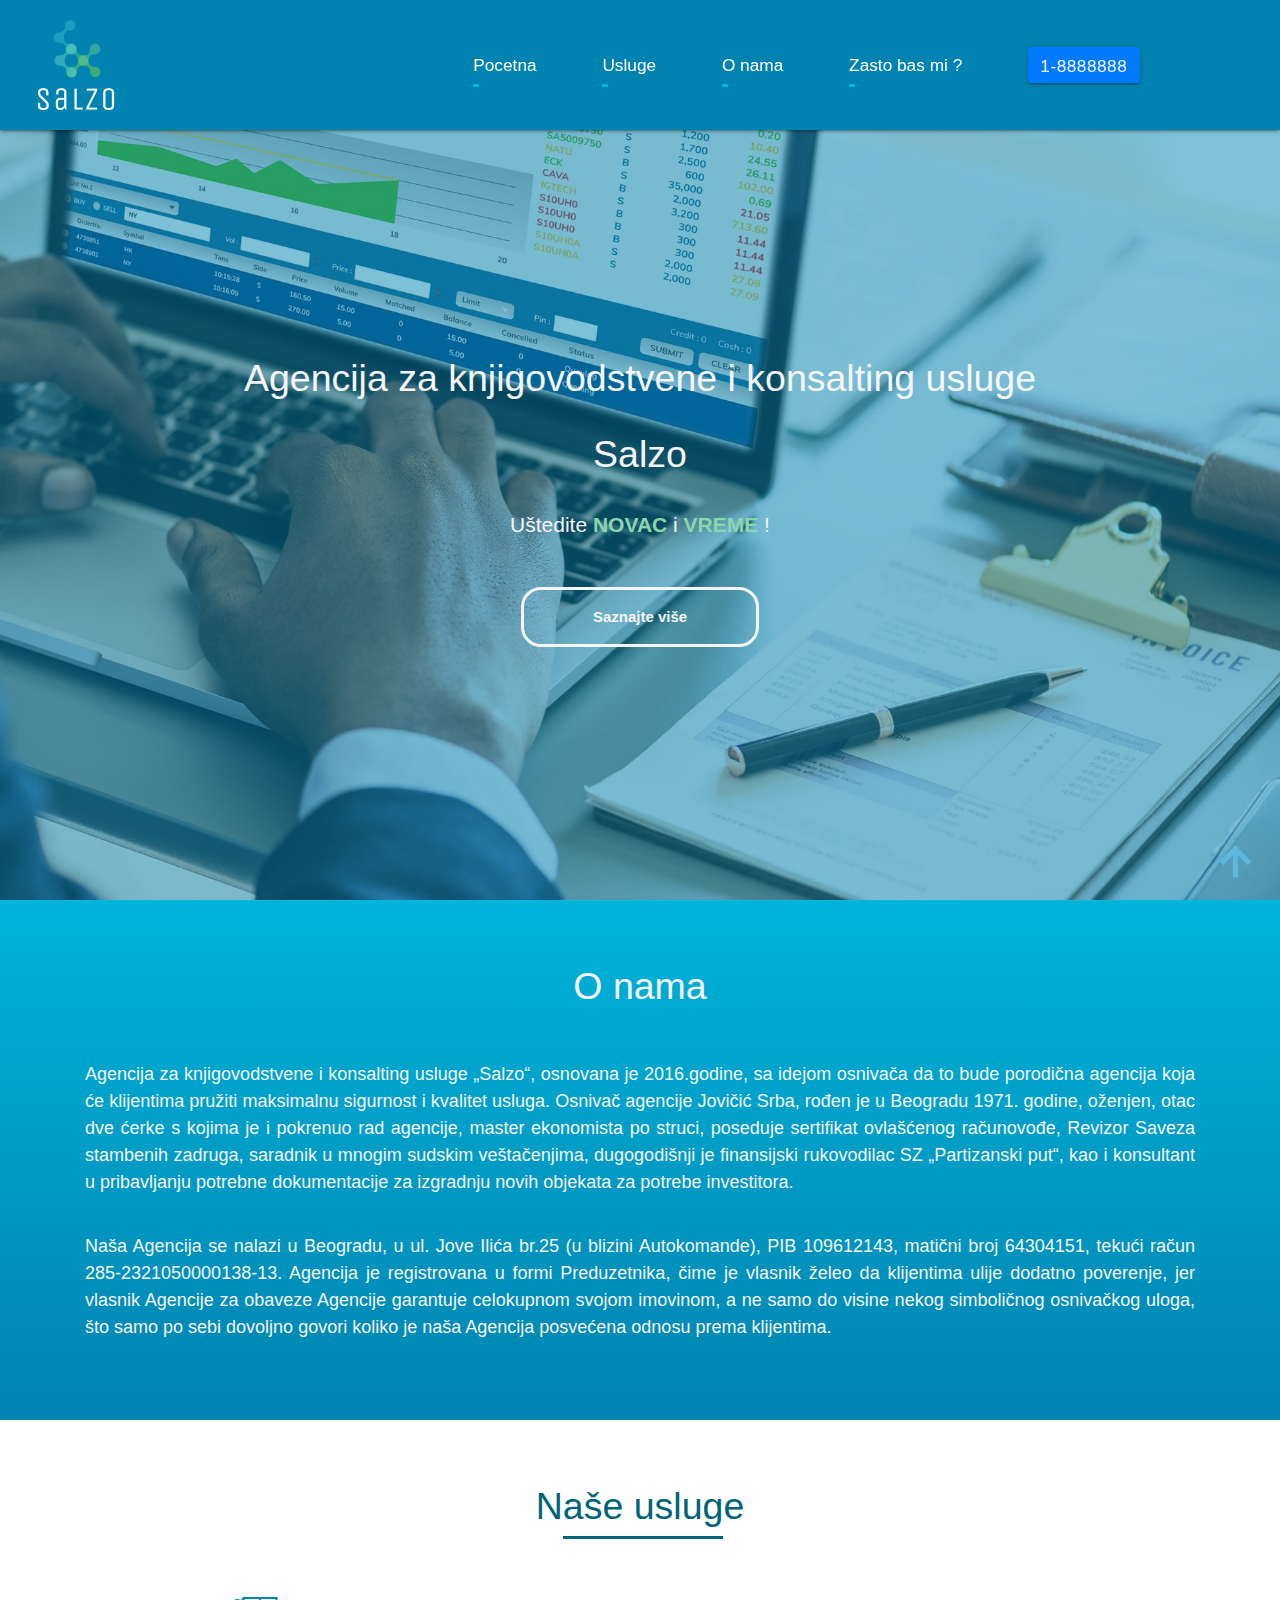
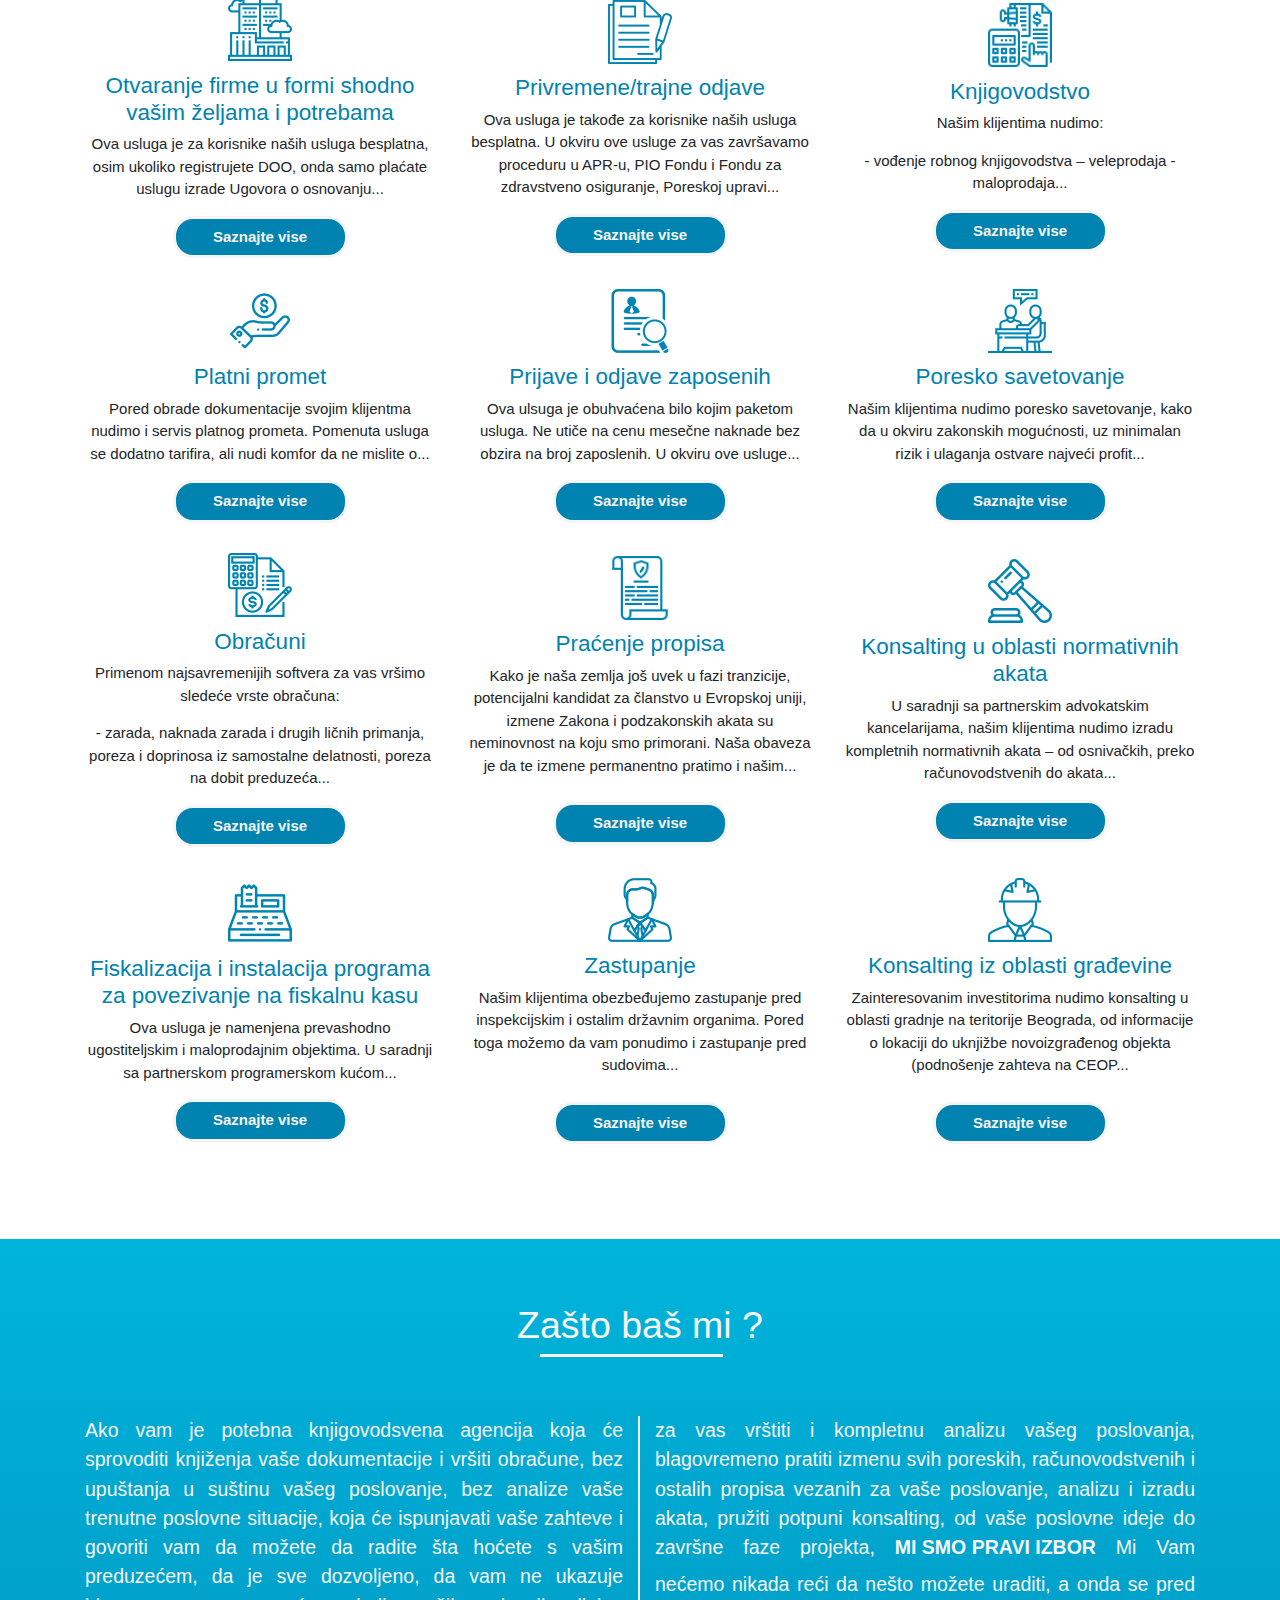
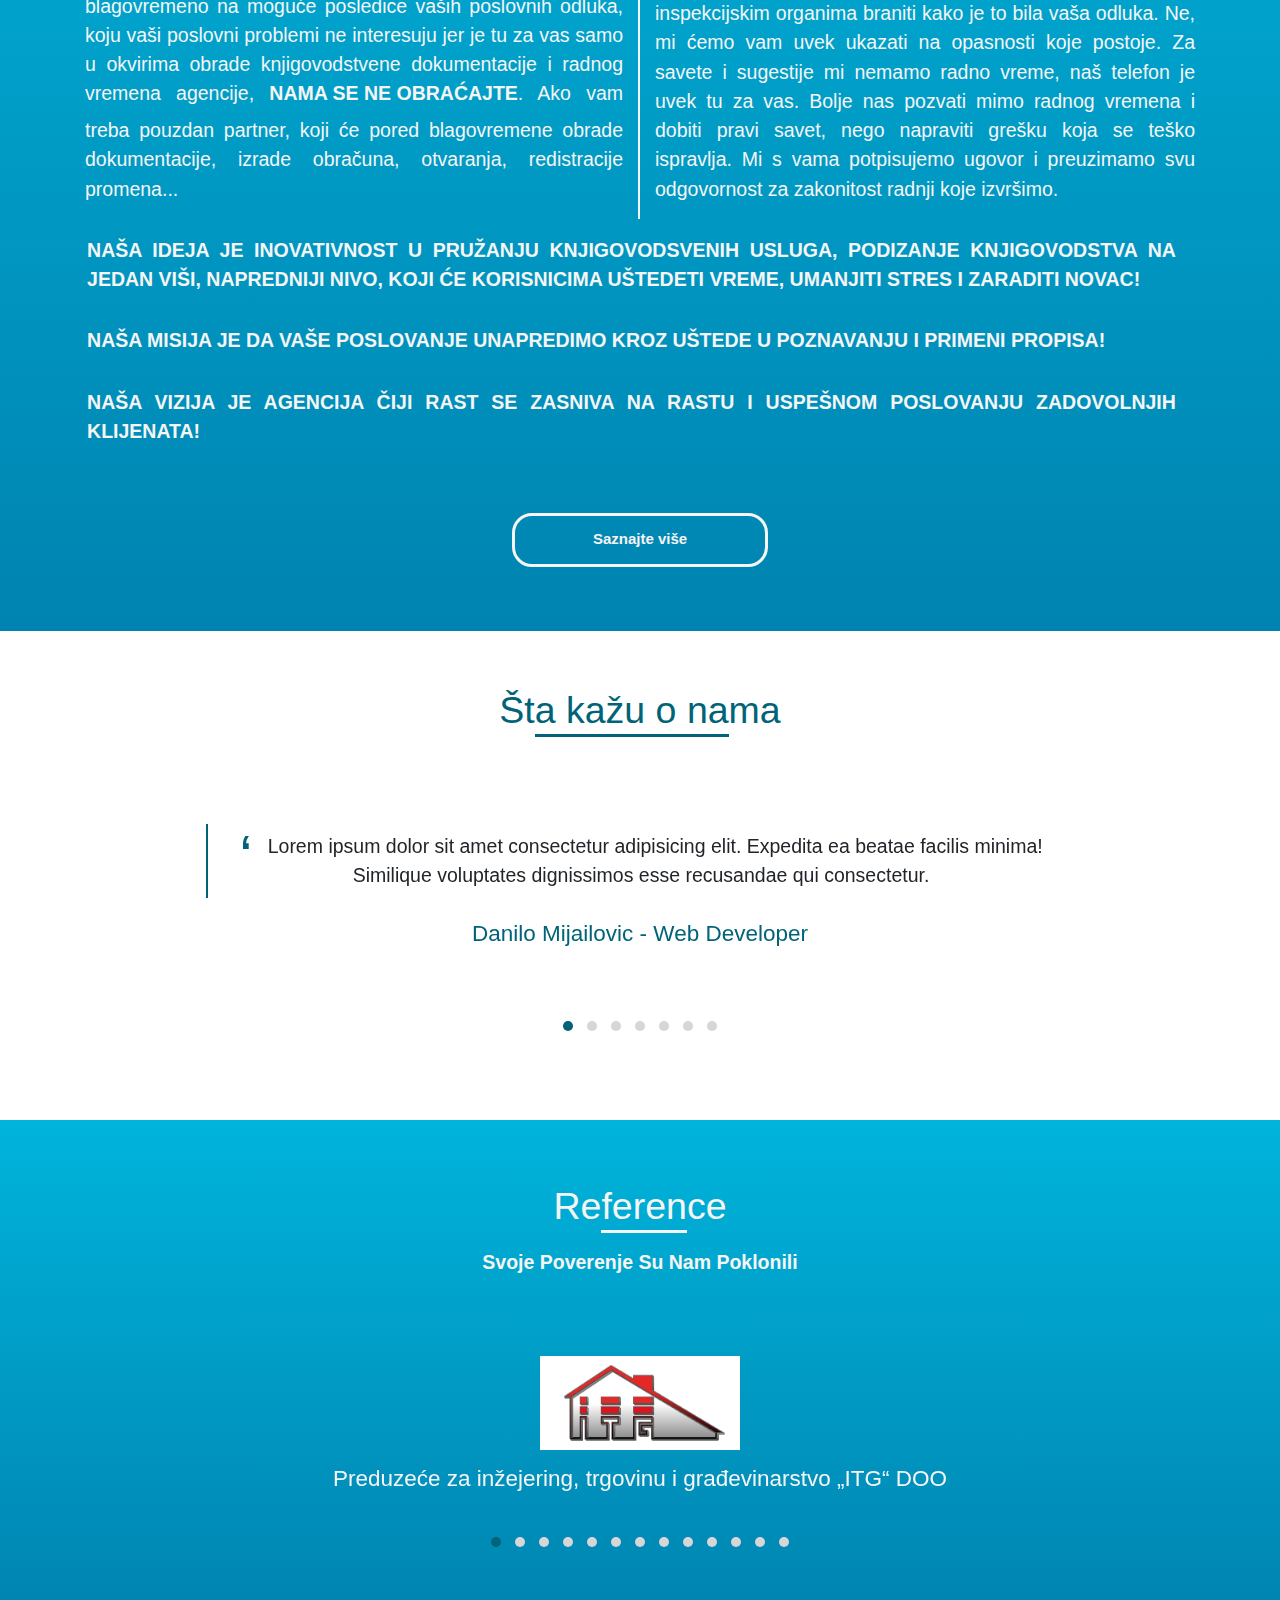
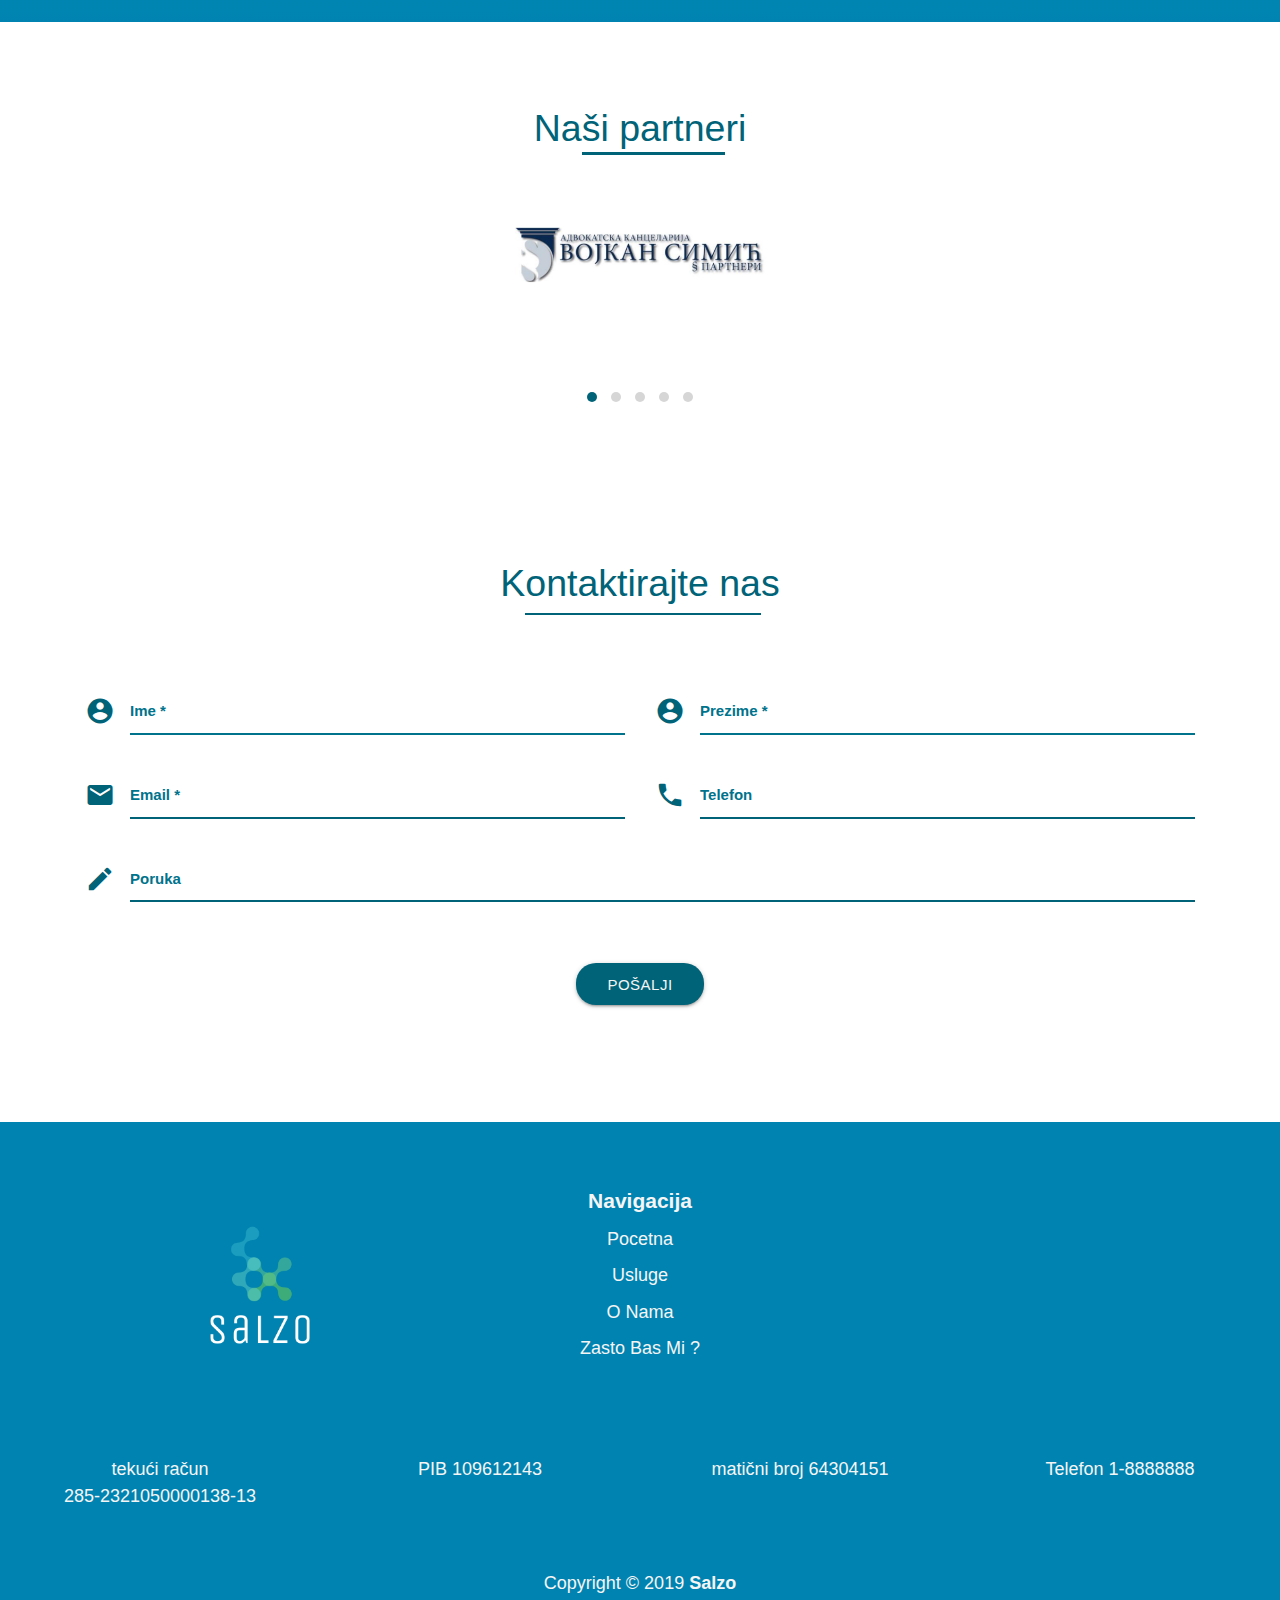
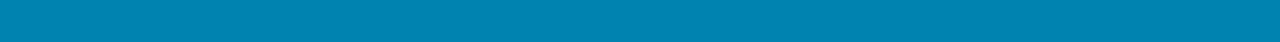
==== commit aa837413: "Update index.html" ====
--- a/index.html
+++ b/index.html
@@ -101,7 +101,7 @@
                         <div class="textUsluge">
                             <h4>Otvaranje firme u formi shodno vašim željama i potrebama</h4>
                             <p>Ova usluga je za korisnike naših usluga besplatna, osim ukoliko registrujete DOO, onda samo plaćate uslugu izrade Ugovora o osnovanju...</p>
-                            <button class="up"><a href="usluge.html">Saznajte vise</a></button>
+                            <button class="up"><a href="usluge.html#firstDetails" id="tracker1">Saznajte vise</a></button>
                         </div>
                     </div>
 
@@ -112,7 +112,7 @@
                         <div class="textUsluge">
                             <h4>Privremene/trajne odjave</h4>
                             <p>Ova usluga je takođe za korisnike naših usluga besplatna. U okviru ove usluge za vas završavamo proceduru u APR-u, PIO Fondu i Fondu za zdravstveno osiguranje, Poreskoj upravi...</p>
-                            <button class="up"><a href="usluge.html">Saznajte vise</a></button>
+                            <button class="up"><a href="usluge.html" id="tracker2">Saznajte vise</a></button>
                         </div>
                     </div>
 
@@ -129,7 +129,7 @@
                                 </li>
                         </ul>
                         
-                            <button class="up"><a href="usluge.html">Saznajte vise</a></button>
+                            <button class="up"><a href="usluge.html" id="tracker3">Saznajte vise</a></button>
                         </div>
                     </div>
 
@@ -143,7 +143,7 @@
                         <div class="textUsluge">
                             <h4>Platni promet</h4>
                             <p>Pored obrade dokumentacije svojim klijentma nudimo i servis platnog prometa. Pomenuta usluga se dodatno tarifira, ali nudi komfor da ne mislite o...</p>
-                            <button class="up"><a href="usluge.html">Saznajte vise</a></button>
+                            <button class="up"><a href="usluge.html" id="tracker4">Saznajte vise</a></button>
                         </div>
                     </div>
     
@@ -154,7 +154,7 @@
                         <div class="textUsluge">
                             <h4>Prijave i odjave zaposenih</h4>
                             <p>Ova ulsuga je obuhvaćena bilo kojim paketom usluga. Ne utiče na cenu mesečne naknade bez obzira na broj zaposlenih. U okviru ove usluge...</p>
-                            <button class="up"><a href="usluge.html">Saznajte vise</a></button>
+                            <button class="up"><a href="usluge.html" id="tracker5">Saznajte vise</a></button>
                         </div>
                     </div>
     
@@ -165,7 +165,7 @@
                         <div class="textUsluge">
                             <h4>Poresko savetovanje</h4>
                             <p>Našim klijentima nudimo poresko savetovanje, kako da u okviru zakonskih mogućnosti, uz minimalan rizik i ulaganja ostvare najveći profit...</p>
-                            <button class="up"><a href="usluge.html">Saznajte vise</a></button>
+                            <button class="up"><a href="usluge.html" id="tracker6">Saznajte vise</a></button>
                         </div>
                     </div>
     
@@ -184,7 +184,7 @@
                                     <p>- zarada, naknada zarada i drugih ličnih primanja, poreza i doprinosa iz samostalne delatnosti, poreza na dobit preduzeća...</p>
                                 </li>
                         </ul>
-                                <button class="up"><a href="usluge.html">Saznajte vise</a></button>
+                                <button class="up"><a href="usluge.html" id="tracker7">Saznajte vise</a></button>
                             </div>
                         </div>
         
@@ -195,7 +195,7 @@
                             <div class="textUsluge">
                                 <h4>Praćenje propisa</h4>
                                 <p class="down">Kako je naša zemlja još uvek u fazi tranzicije, potencijalni kandidat za članstvo u Evropskoj uniji, izmene Zakona i podzakonskih akata su neminovnost na koju smo primorani. Naša obaveza je da te izmene permanentno pratimo i našim...</p>
-                                <button class="up"><a href="usluge.html">Saznajte vise</a></button>
+                                <button class="up"><a href="usluge.html" id="tracker8">Saznajte vise</a></button>
                             </div>
                         </div>
         
@@ -206,7 +206,7 @@
                             <div class="textUsluge">
                                 <h4>Konsalting u oblasti normativnih akata</h4>
                                 <p>U saradnji sa partnerskim advokatskim kancelarijama, našim klijentima nudimo izradu kompletnih normativnih akata – od osnivačkih, preko računovodstvenih  do akata...</p>
-                                <button class="up"><a href="usluge.html">Saznajte vise</a></button>
+                                <button class="up"><a href="usluge.html" id="tracker9">Saznajte vise</a></button>
                             </div>
                         </div>
         
@@ -480,7 +480,7 @@
                 </div>
                 <div class="row">
                     <div class="col-lg-3 col-md-3 col-sm-12 col-12 copyRight">
-                        <p>tekući račun 285-2321050000138-13</p>
+                        <p>tekući račun <br/> 285-2321050000138-13</p>
                     </div>
                     <div class="col-lg-3 col-md-3 col-sm-12 col-12 copyRight">
                         <p>PIB 109612143</p>
--- a/css/style.css
+++ b/css/style.css
@@ -216,11 +216,12 @@
   width: 55%;
 }
 
-@media (max-width: 1200px) {
+@media (max-width: 1400px) {
   body nav .nav1 ul {
-    width: 65%;
-  }
-}
+    width: 70%;
+  }
+}
+
 
 body nav .nav1 ul li {
   margin: 0% 2%;
@@ -310,7 +311,7 @@
 body main .fading {
   width: 100%;
   height: 100vh;
-  background-color: rgba(0, 131, 176, 0.8);
+  background-color: rgba(0, 131, 176, 0.5);
   display: -webkit-box;
   display: -ms-flexbox;
   display: flex;
@@ -527,6 +528,9 @@
   text-decoration: none;
   color: whitesmoke;
   font-weight: bold;
+  display: block;
+  width: 100%;
+  height: 100%;
 }
 
 body .usluge .contUsluge .rowUsluge .colUsluge .textUsluge .up:hover, body .usluge .contUsluge .rowUsluge .colUsluge .textUsluge .up:focus {
@@ -1153,6 +1157,30 @@
   padding-top: 10%;
 }
 
+@media (max-width: 1400px){
+  body .contSlider {
+    margin-top: 10%;
+  }
+}
+
+@media (max-width: 768px){
+  body .contSlider {
+    margin-top: 20%;
+  }
+}
+
+@media (max-width: 576px){
+  body .contSlider {
+    margin-top: 35%;
+  }
+}
+
+@media (max-width: 370px){
+  body .contSlider {
+    margin-top: 45%;
+  }
+}
+
 body .contSlider .rowSlider .colSlider .slider .indicators .indicator-item:hover {
   background-color: #00738C !important;
 }
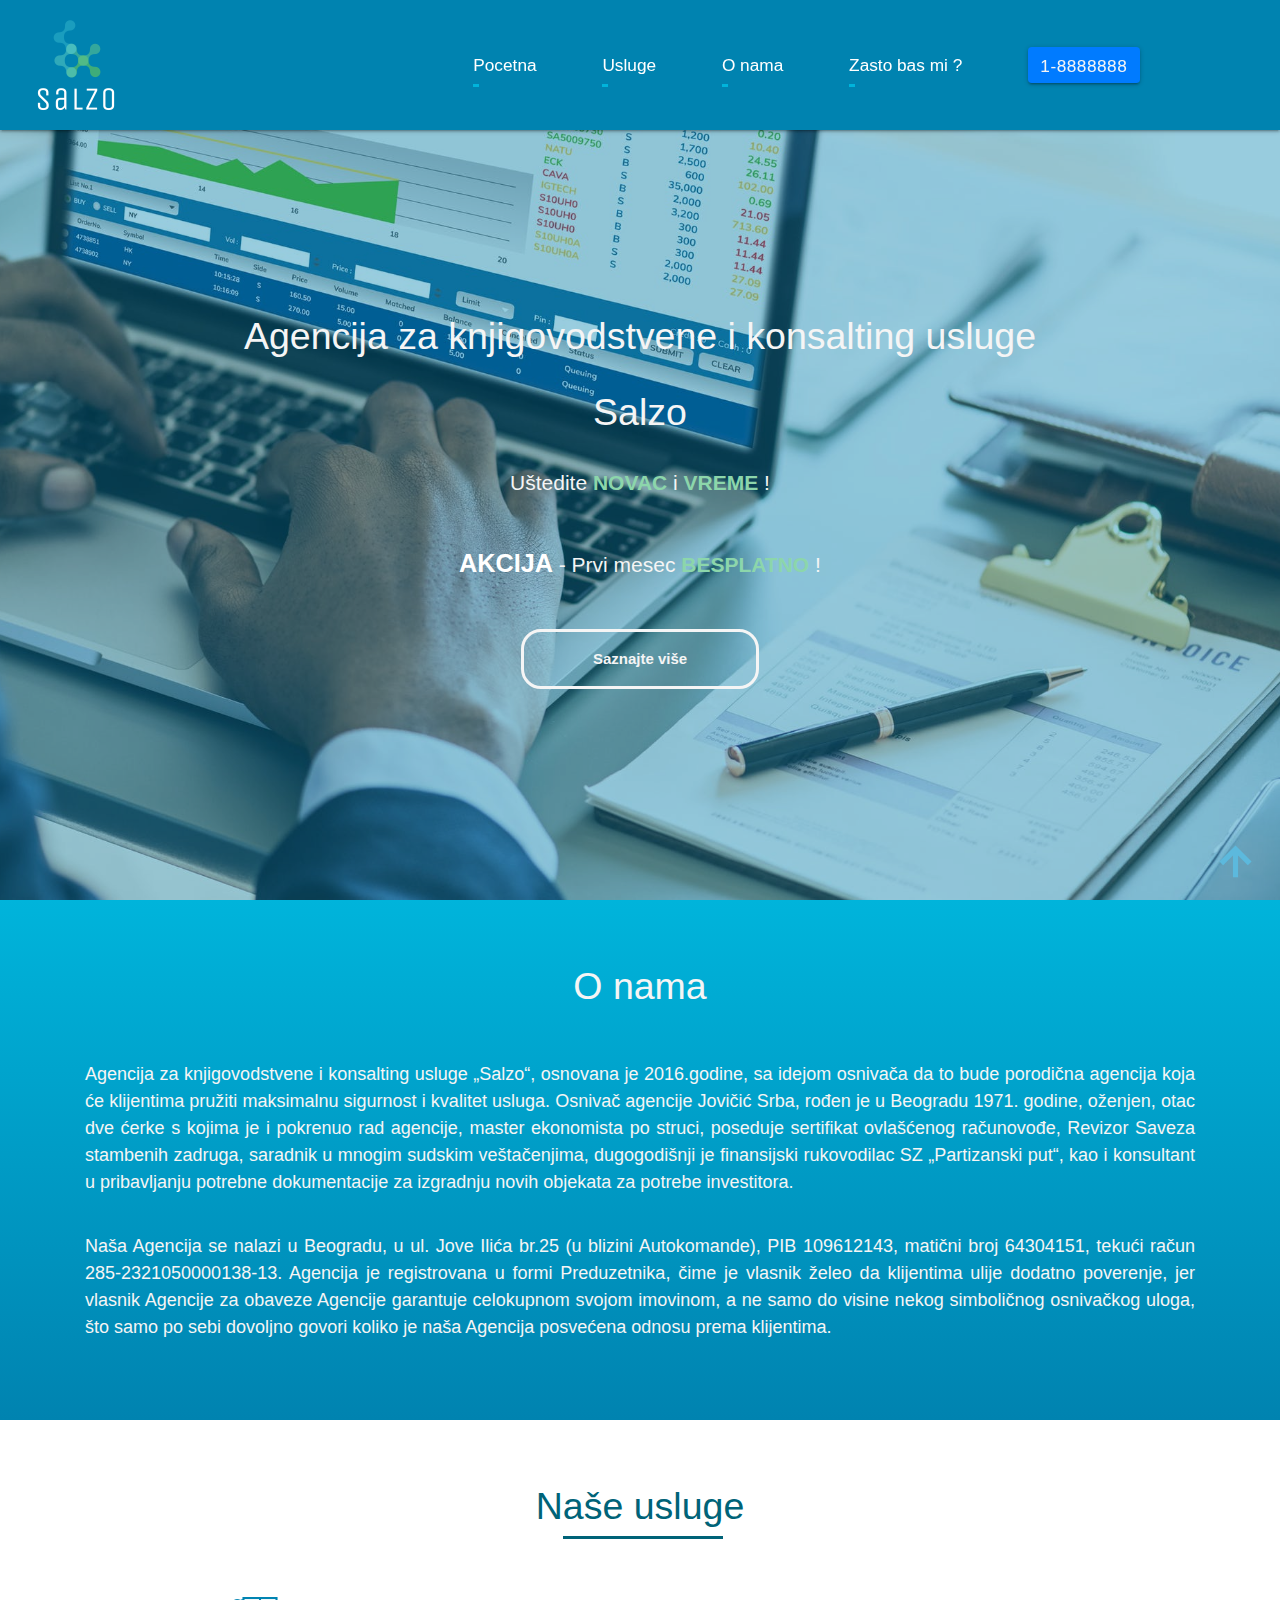
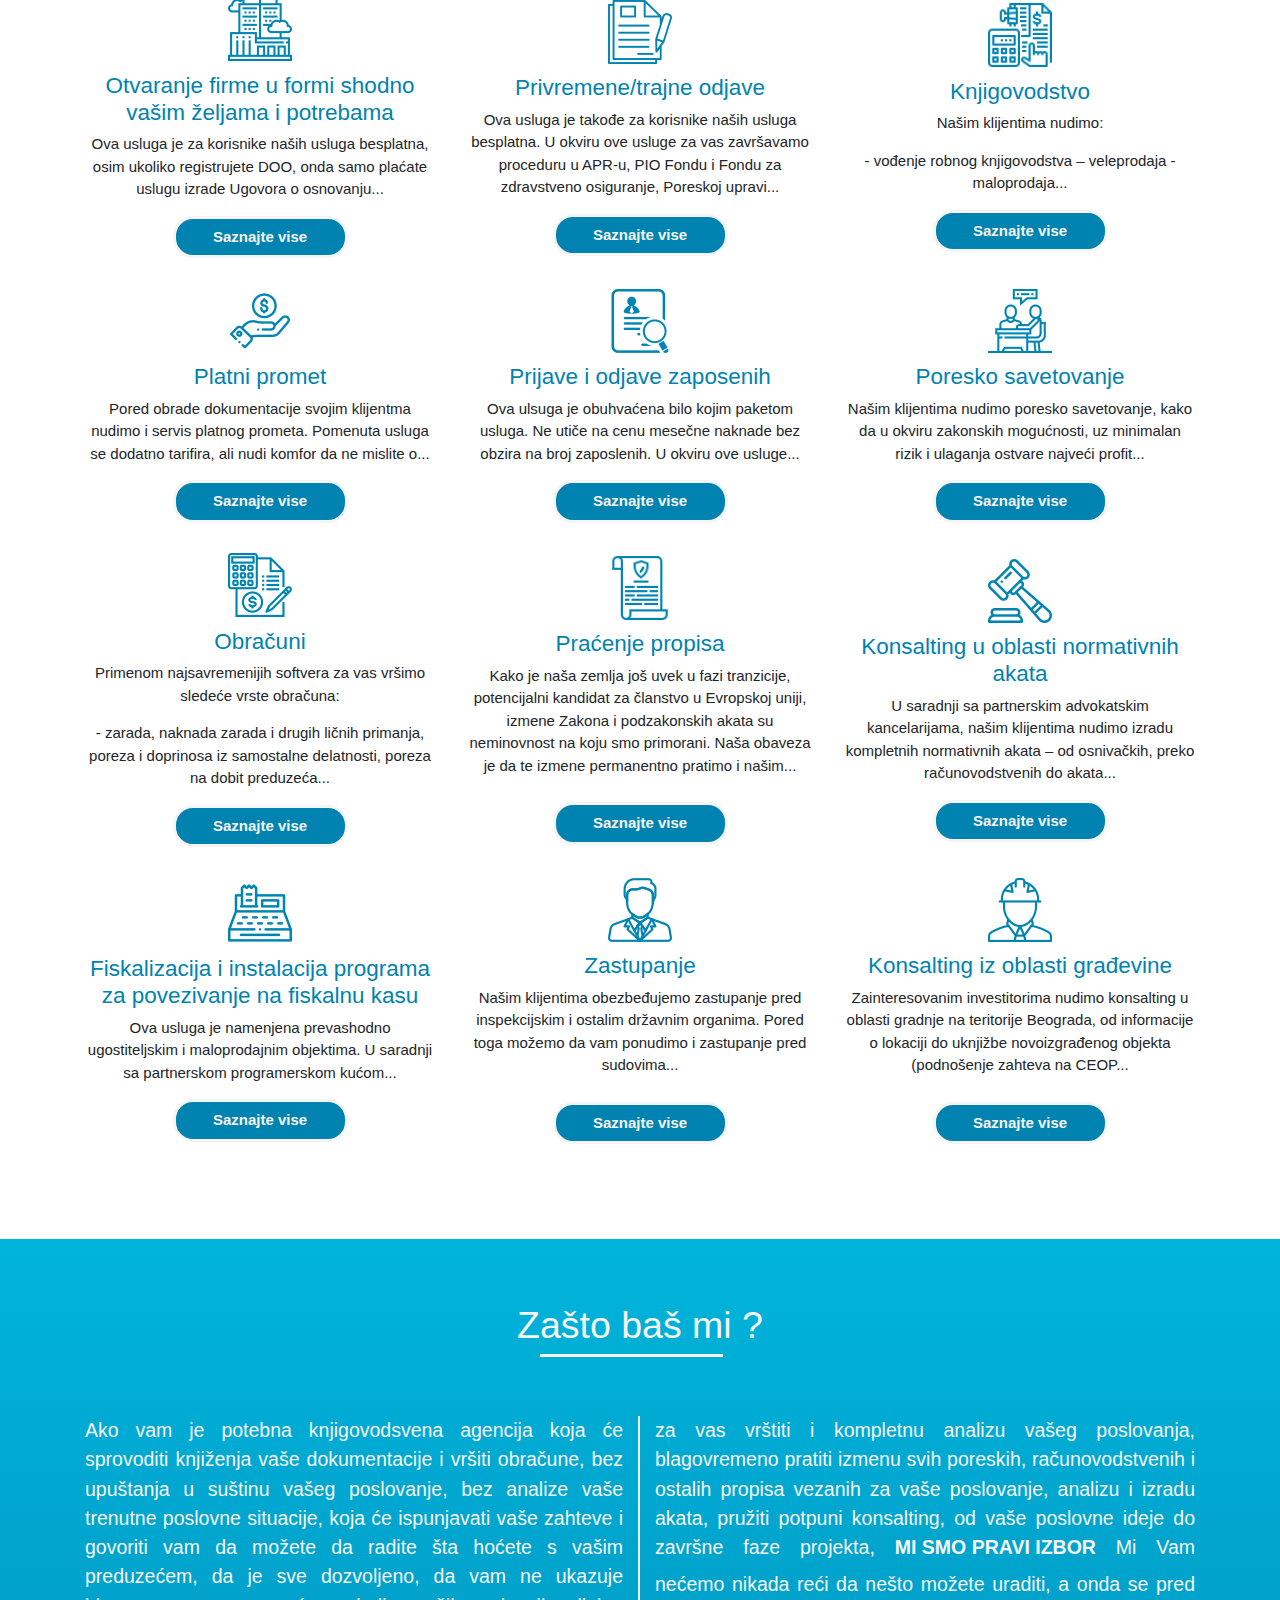
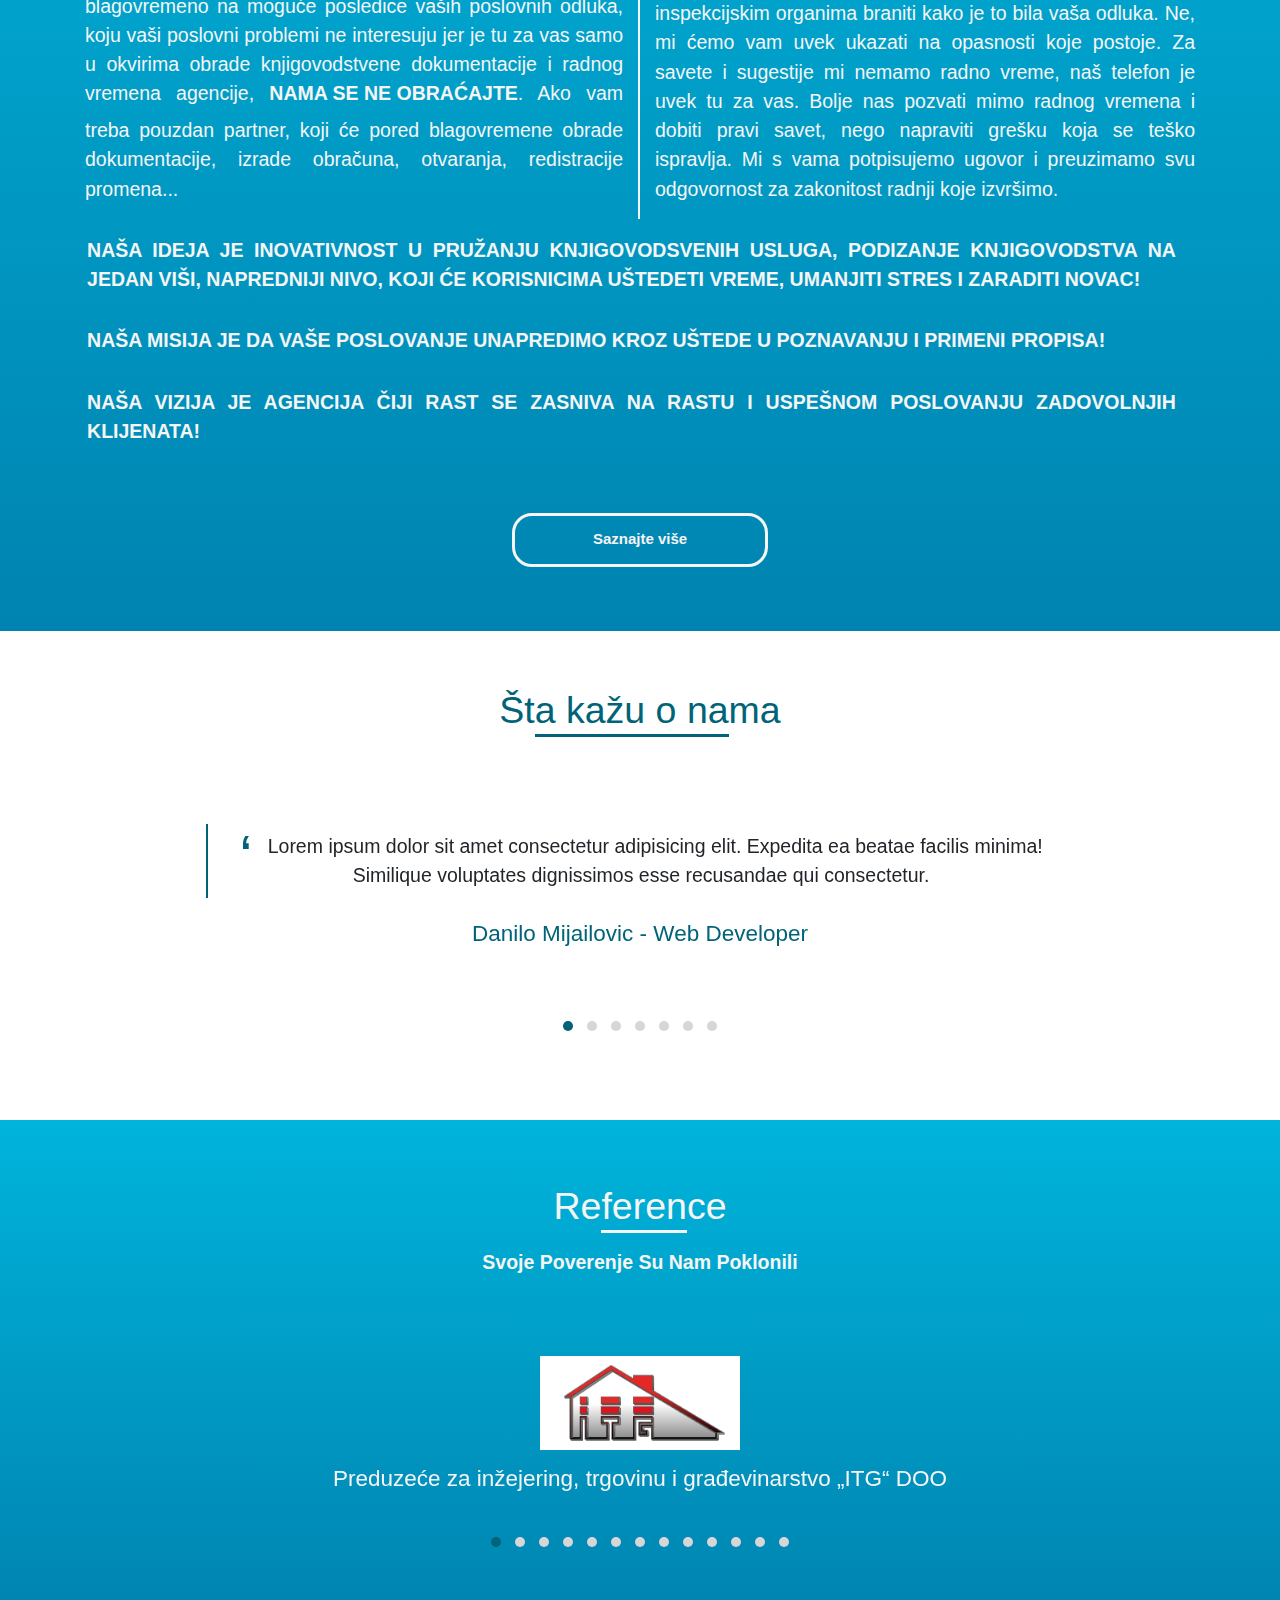
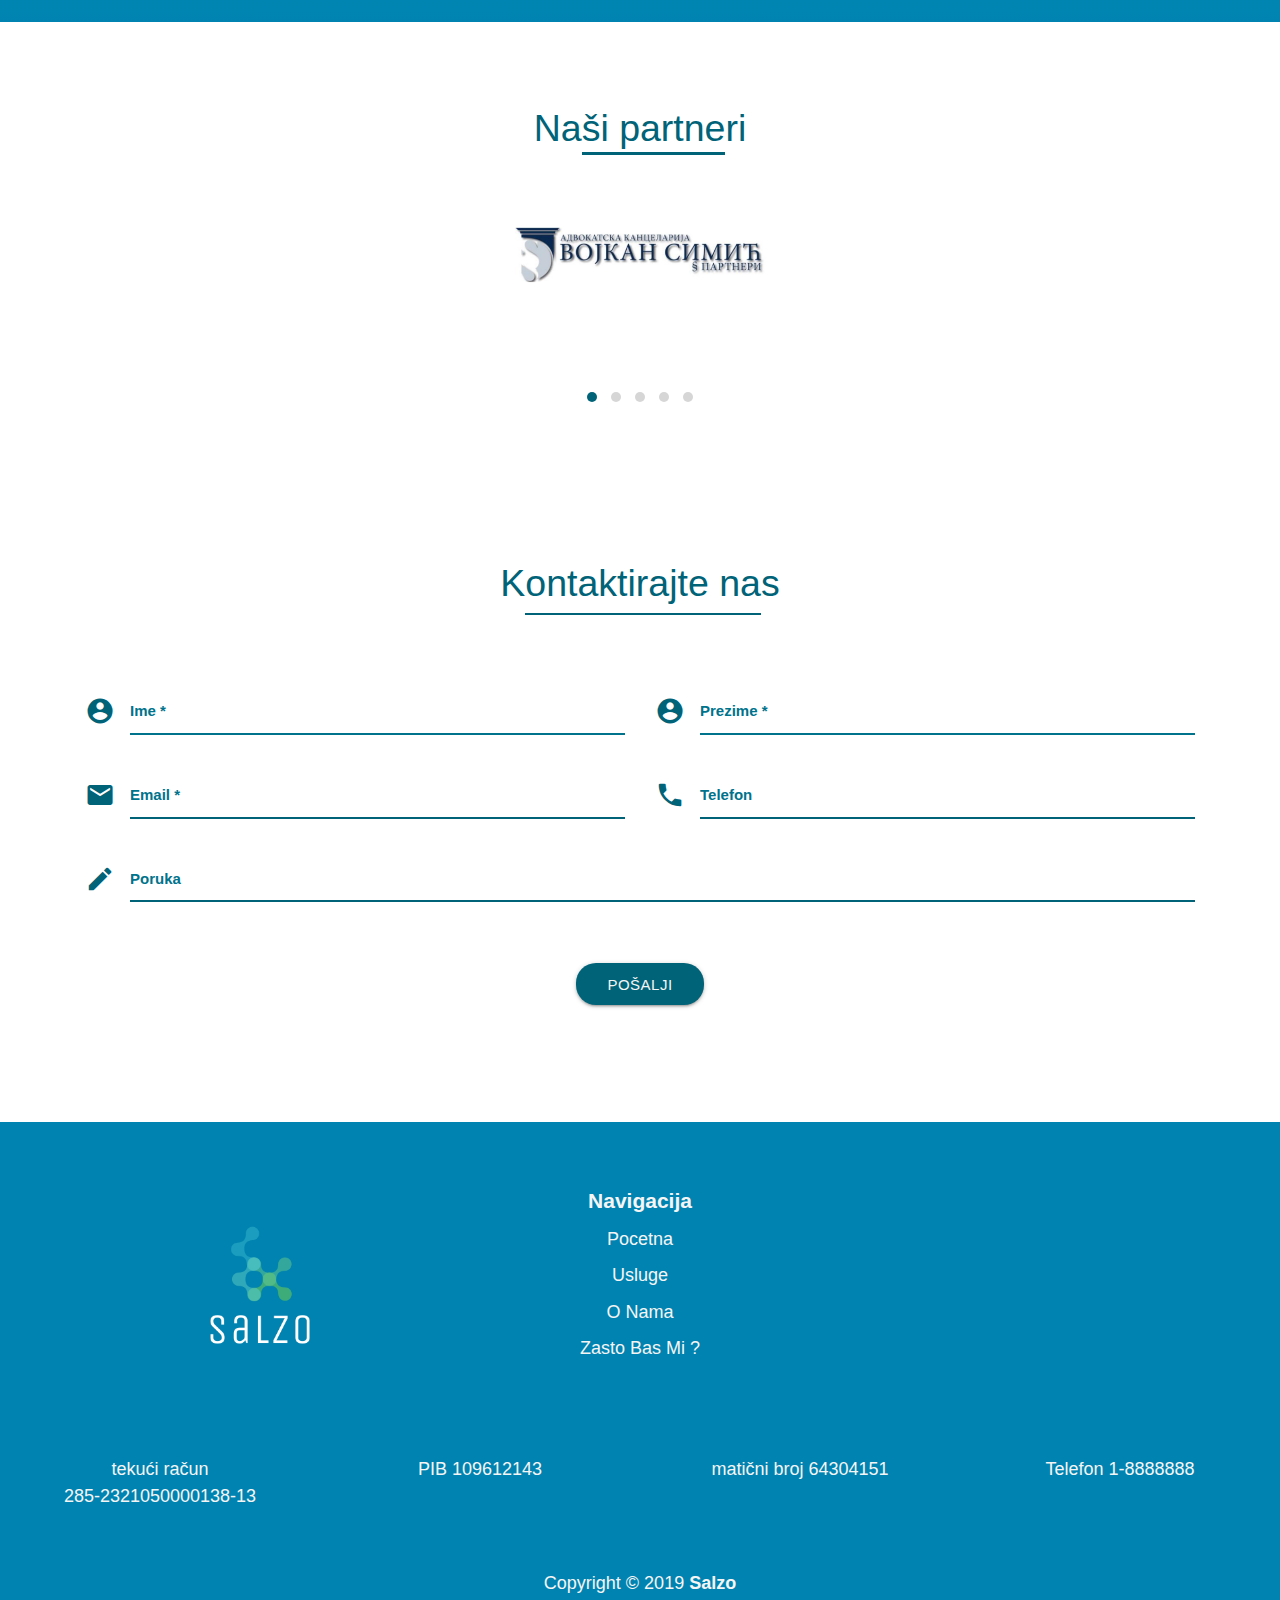
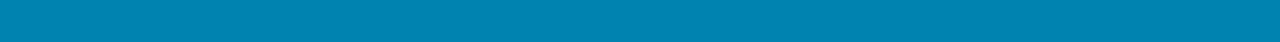
==== commit f2572739: "Update index.html" ====
--- a/index.html
+++ b/index.html
@@ -54,6 +54,7 @@
                             <h1>Agencija za knjigovodstvene i konsalting usluge</h1>
                             <h2>Salzo</h2>
                             <p>Uštedite <span>NOVAC</span> i <span>VREME</span> !</p>
+                            <p><span id="specSpan">AKCIJA</span> - Prvi mesec <span>BESPLATNO</span> !</p>
                             <button class="up"><a href="#zasto">Saznajte više</a></button>
                         </div>
                     </div>
--- a/css/style.css
+++ b/css/style.css
@@ -311,7 +311,7 @@
 body main .fading {
   width: 100%;
   height: 100vh;
-  background-color: rgba(0, 131, 176, 0.5);
+  background-color: rgba(0, 131, 176, 0.4);
   display: -webkit-box;
   display: -ms-flexbox;
   display: flex;
@@ -380,6 +380,12 @@
 body main .fading .contMain .rowMain .colMain p span {
   color: #8CD6AB;
   font-weight: bold;
+}
+
+body main .fading .contMain .rowMain .colMain p #specSpan {
+  font-weight: bold;
+  color: rgb(255, 255, 255) !important;
+  font-size: 1.2em;
 }
 
 body main .fading .contMain .rowMain .colMain .up {
@@ -1248,7 +1254,7 @@
 }
 
 body .contUs .rowUs .colUs details {
-  background: #26b4b4;
+  background-color: rgb(6, 231, 247);
   -webkit-transition: 1s;
   transition: 1s;
   color: whitesmoke;
@@ -1258,6 +1264,7 @@
   padding: 3%;
   font-weight: bold;
   font-size: 1.1em;
+  color: #000;
 }
 
 body .contUs .rowUs .colUs details ul li p {
@@ -1275,6 +1282,7 @@
   transition: 1s;
   font-weight: bold;
   padding: 1% 0%;
+  background-color: #0083B0;
 }
 
 body .contUs .rowUs .colUs details summary i {
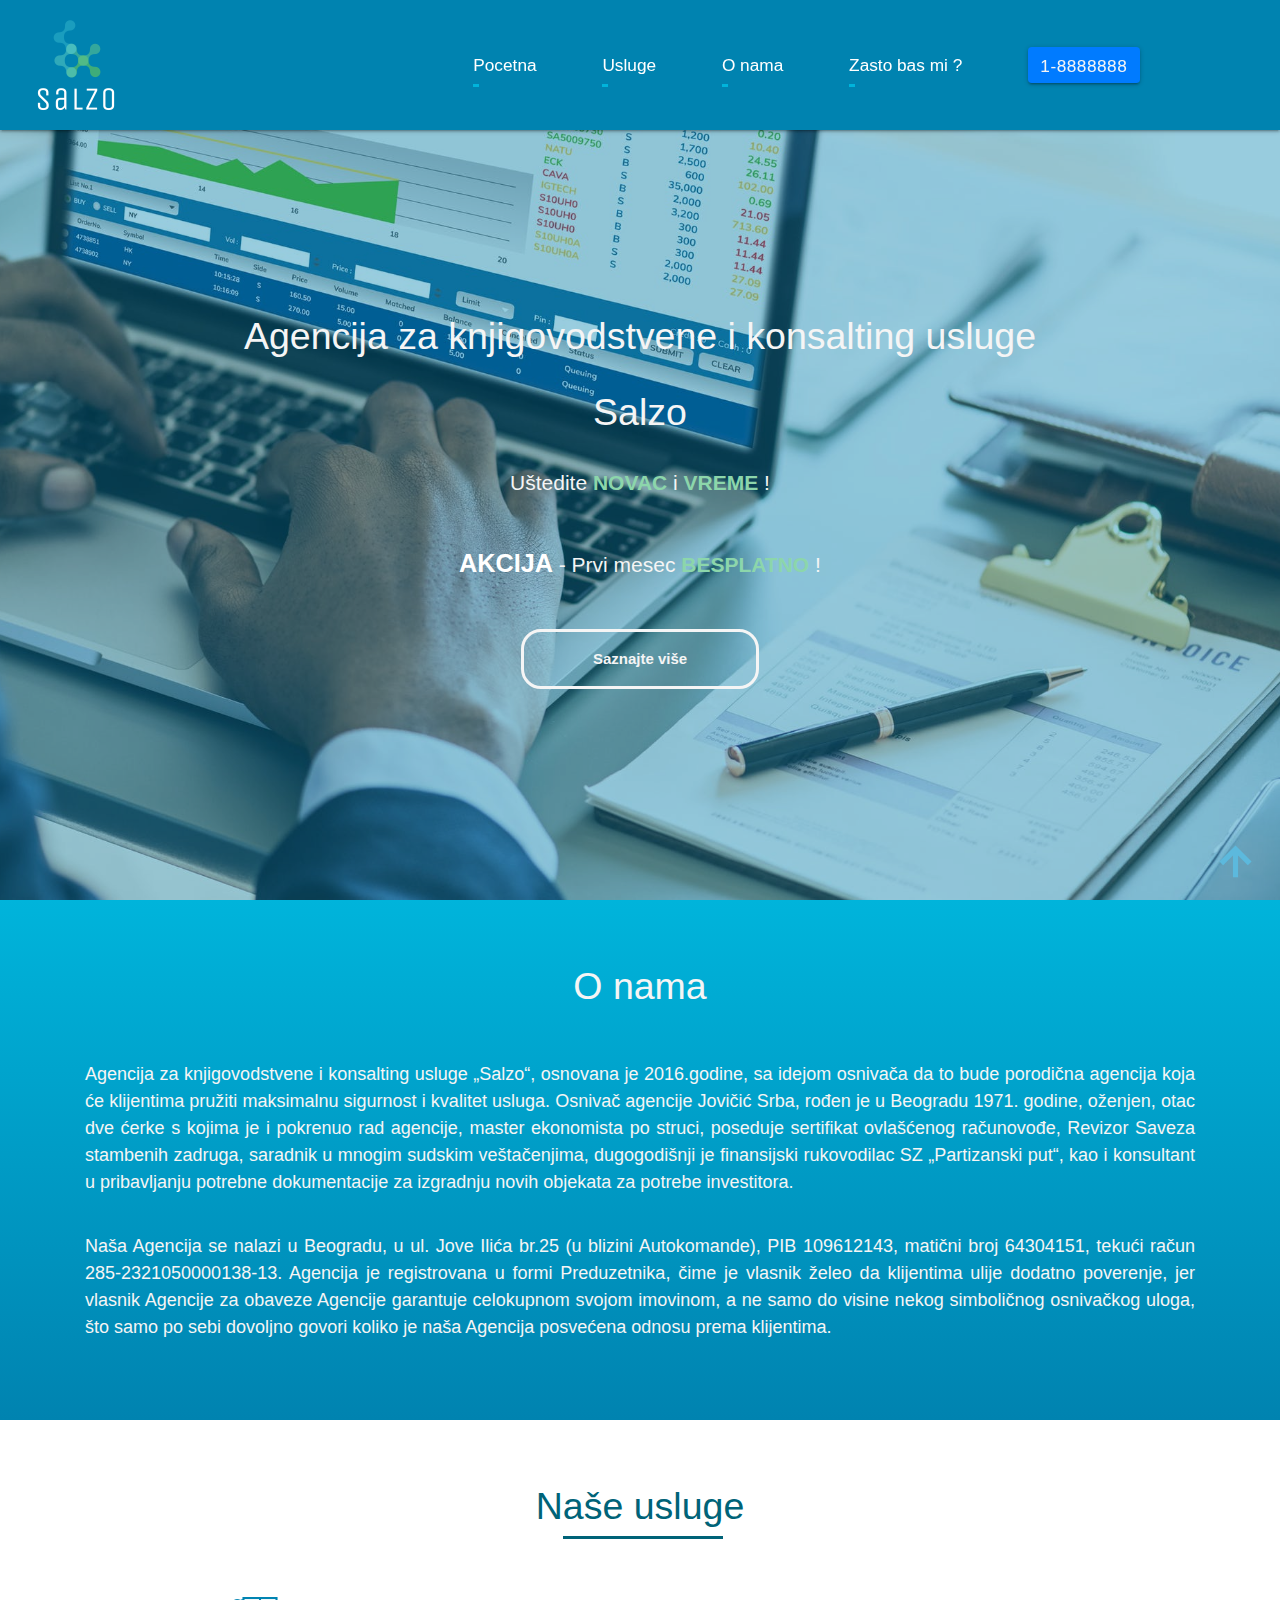
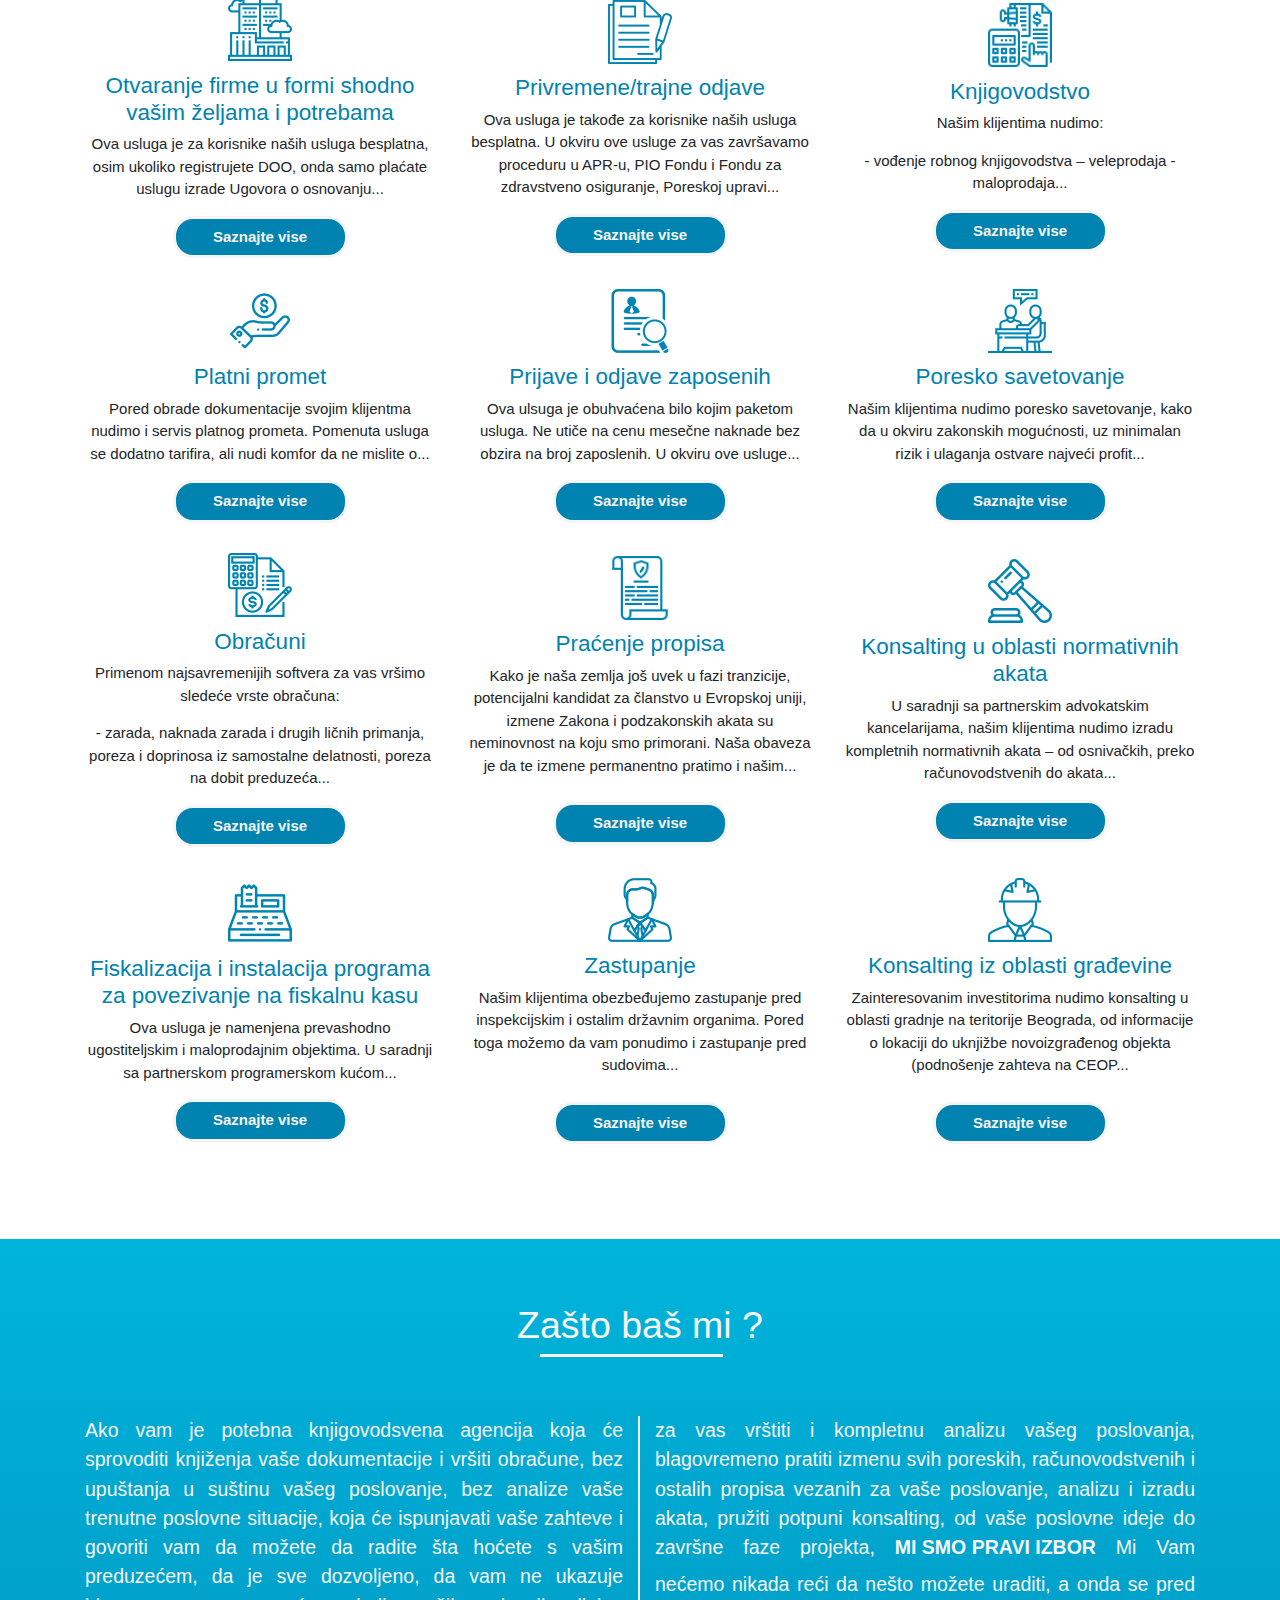
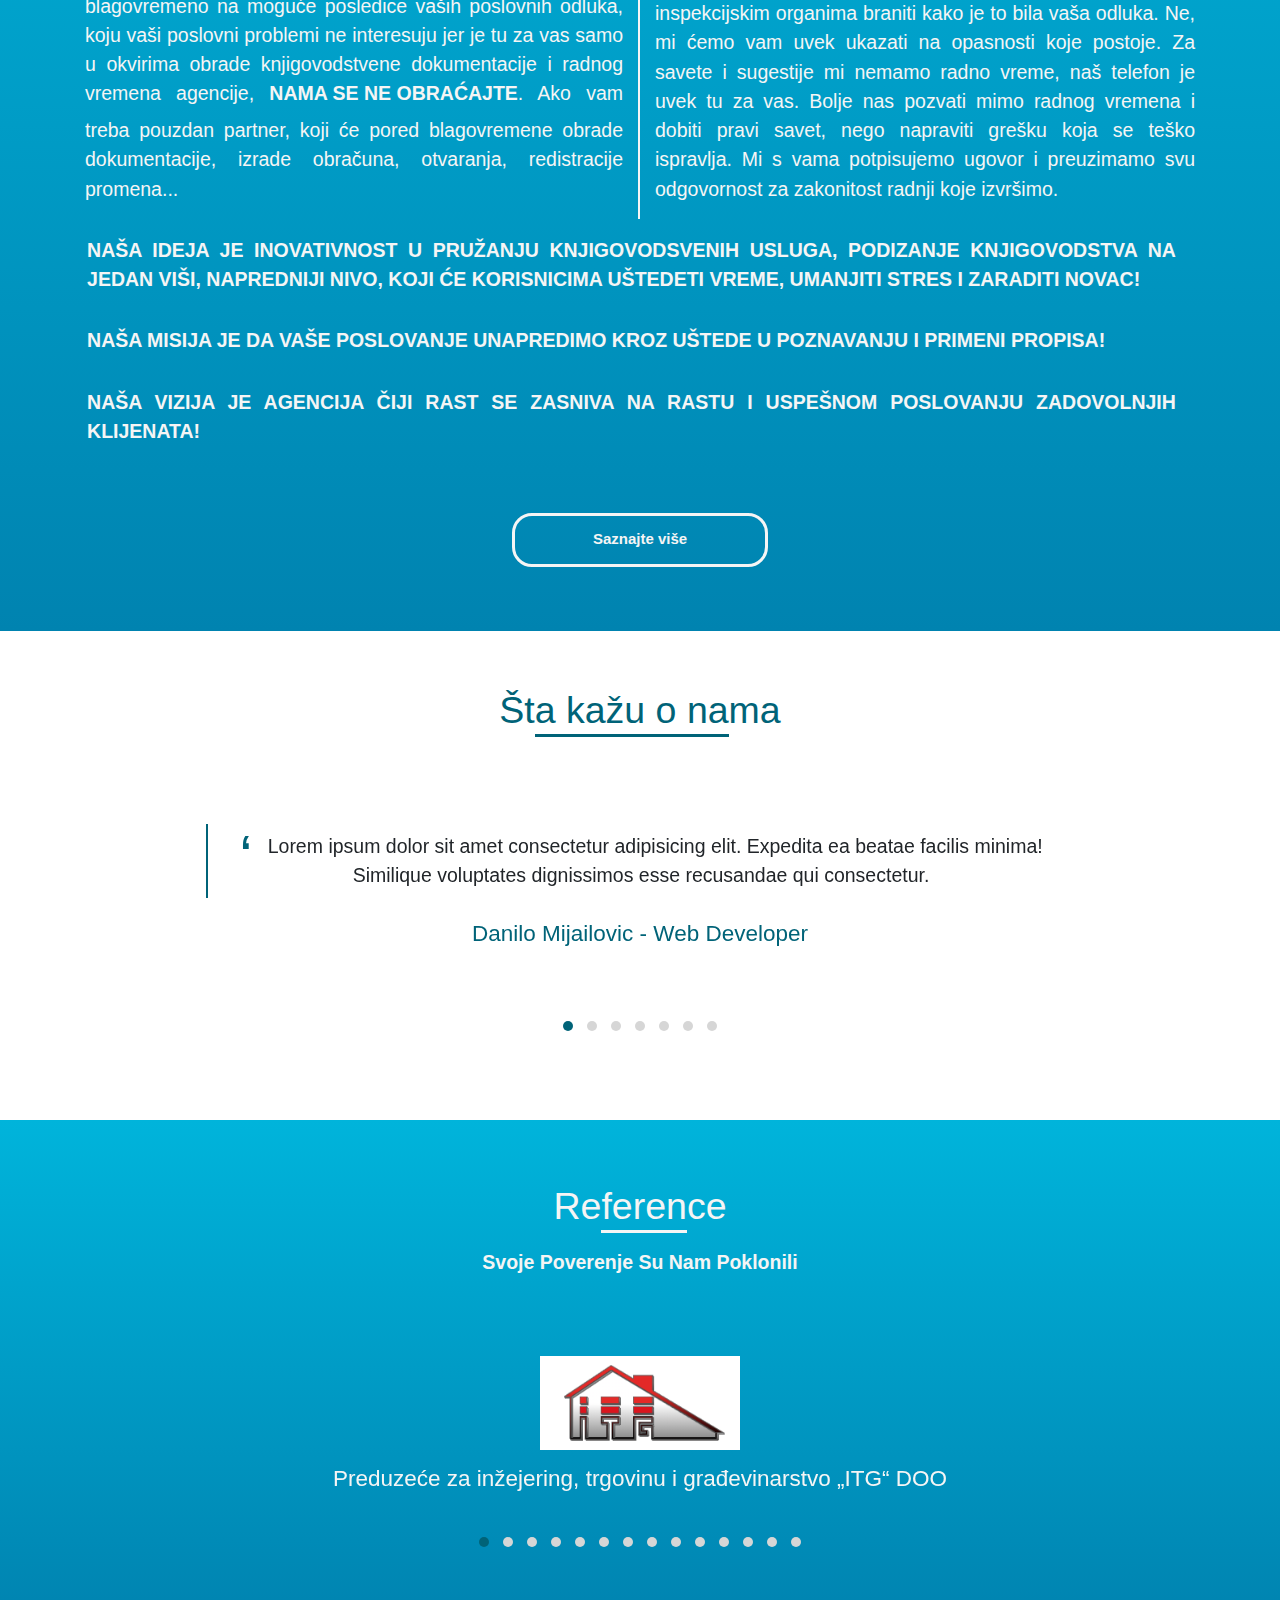
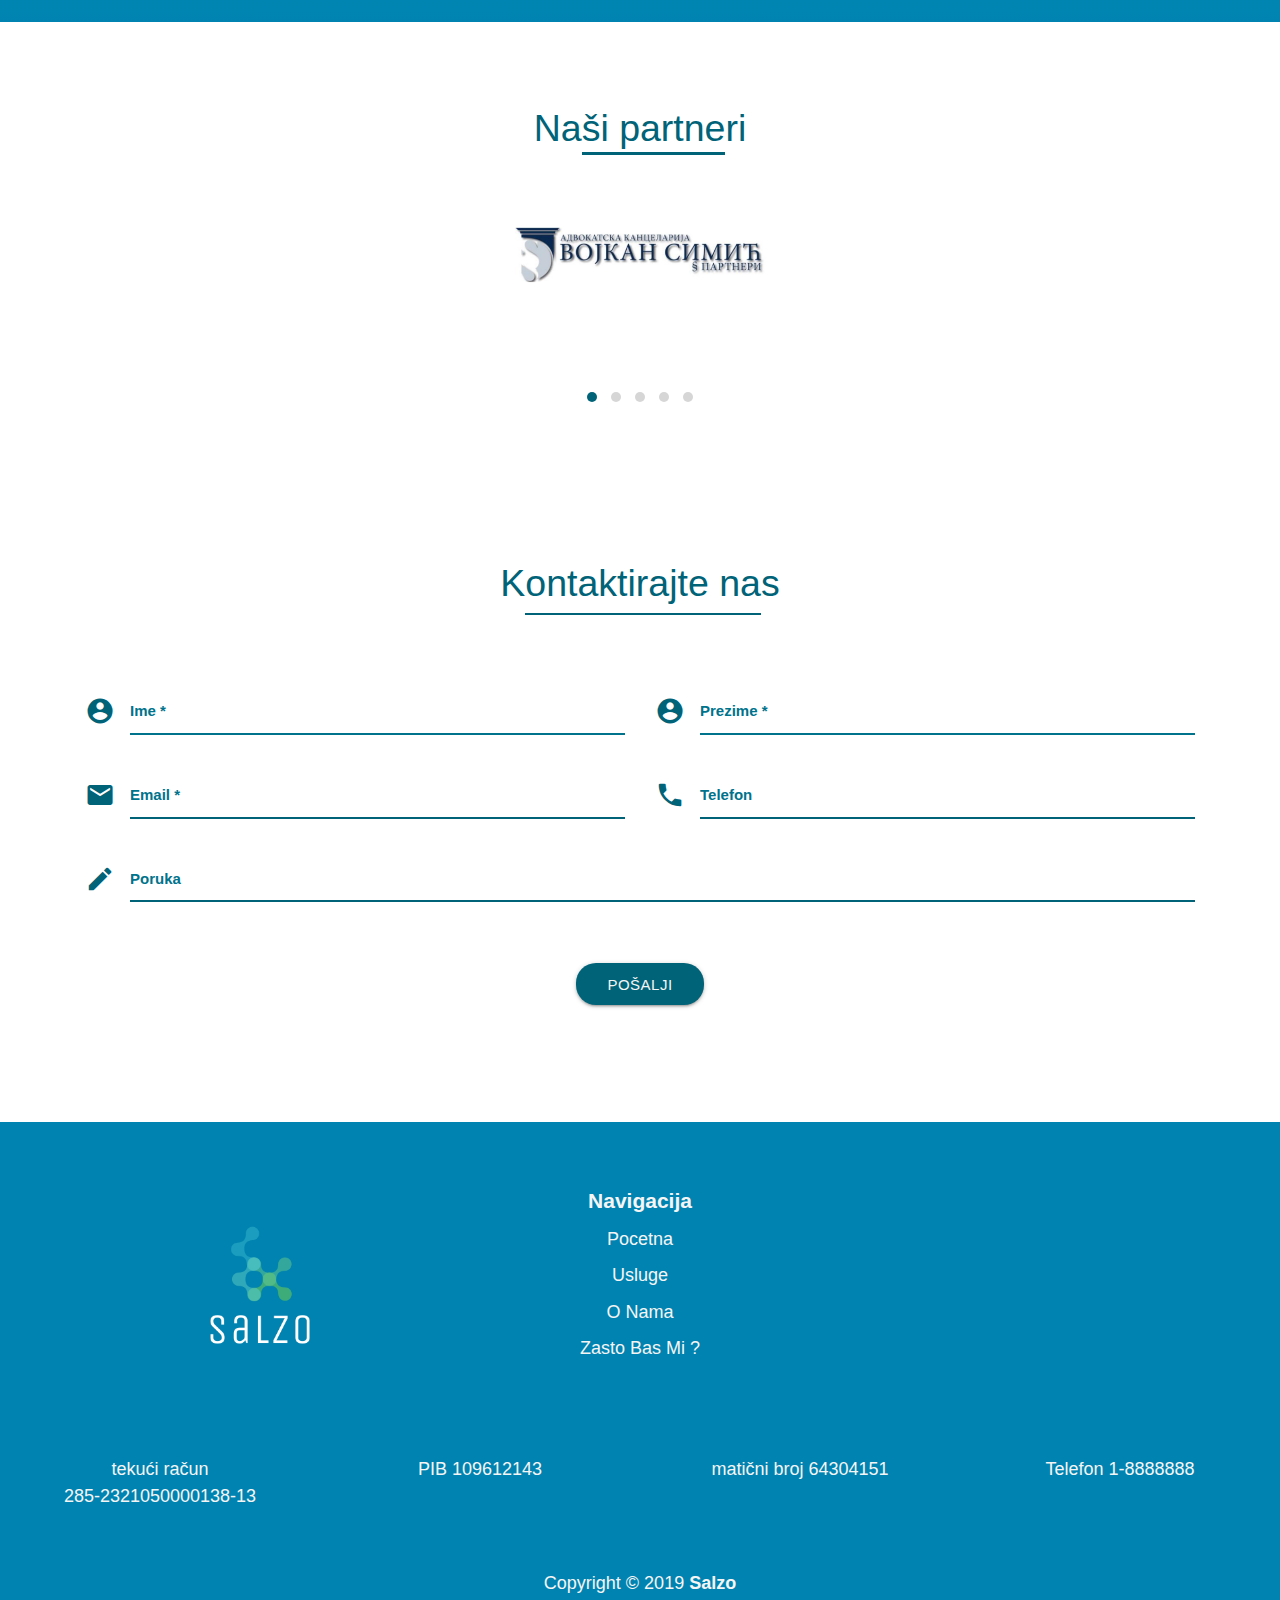
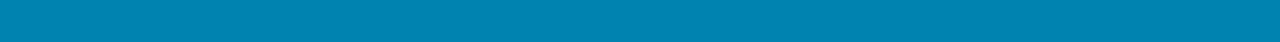
==== commit 1fb3584f: "Update index.html" ====
--- a/index.html
+++ b/index.html
@@ -102,7 +102,7 @@
                         <div class="textUsluge">
                             <h4>Otvaranje firme u formi shodno vašim željama i potrebama</h4>
                             <p>Ova usluga je za korisnike naših usluga besplatna, osim ukoliko registrujete DOO, onda samo plaćate uslugu izrade Ugovora o osnovanju...</p>
-                            <button class="up"><a href="usluge.html#firstDetails" id="tracker1">Saznajte vise</a></button>
+                            <button class="up"><a href="usluge.html#collapseOne" id="tracker1">Saznajte vise</a></button>
                         </div>
                     </div>
 
@@ -113,7 +113,7 @@
                         <div class="textUsluge">
                             <h4>Privremene/trajne odjave</h4>
                             <p>Ova usluga je takođe za korisnike naših usluga besplatna. U okviru ove usluge za vas završavamo proceduru u APR-u, PIO Fondu i Fondu za zdravstveno osiguranje, Poreskoj upravi...</p>
-                            <button class="up"><a href="usluge.html" id="tracker2">Saznajte vise</a></button>
+                            <button class="up"><a href="usluge.html#collapseTwo" id="tracker2">Saznajte vise</a></button>
                         </div>
                     </div>
 
@@ -130,7 +130,7 @@
                                 </li>
                         </ul>
                         
-                            <button class="up"><a href="usluge.html" id="tracker3">Saznajte vise</a></button>
+                            <button class="up"><a href="usluge.html#collapseThree" id="tracker3">Saznajte vise</a></button>
                         </div>
                     </div>
 
@@ -144,7 +144,7 @@
                         <div class="textUsluge">
                             <h4>Platni promet</h4>
                             <p>Pored obrade dokumentacije svojim klijentma nudimo i servis platnog prometa. Pomenuta usluga se dodatno tarifira, ali nudi komfor da ne mislite o...</p>
-                            <button class="up"><a href="usluge.html" id="tracker4">Saznajte vise</a></button>
+                            <button class="up"><a href="usluge.html#collapseFour" id="tracker4">Saznajte vise</a></button>
                         </div>
                     </div>
     
@@ -155,7 +155,7 @@
                         <div class="textUsluge">
                             <h4>Prijave i odjave zaposenih</h4>
                             <p>Ova ulsuga je obuhvaćena bilo kojim paketom usluga. Ne utiče na cenu mesečne naknade bez obzira na broj zaposlenih. U okviru ove usluge...</p>
-                            <button class="up"><a href="usluge.html" id="tracker5">Saznajte vise</a></button>
+                            <button class="up"><a href="usluge.html#collapseFive" id="tracker5">Saznajte vise</a></button>
                         </div>
                     </div>
     
@@ -166,7 +166,7 @@
                         <div class="textUsluge">
                             <h4>Poresko savetovanje</h4>
                             <p>Našim klijentima nudimo poresko savetovanje, kako da u okviru zakonskih mogućnosti, uz minimalan rizik i ulaganja ostvare najveći profit...</p>
-                            <button class="up"><a href="usluge.html" id="tracker6">Saznajte vise</a></button>
+                            <button class="up"><a href="usluge.html#collapseSix" id="tracker6">Saznajte vise</a></button>
                         </div>
                     </div>
     
@@ -185,7 +185,7 @@
                                     <p>- zarada, naknada zarada i drugih ličnih primanja, poreza i doprinosa iz samostalne delatnosti, poreza na dobit preduzeća...</p>
                                 </li>
                         </ul>
-                                <button class="up"><a href="usluge.html" id="tracker7">Saznajte vise</a></button>
+                                <button class="up"><a href="usluge.html#collapseSeven" id="tracker7">Saznajte vise</a></button>
                             </div>
                         </div>
         
@@ -196,7 +196,7 @@
                             <div class="textUsluge">
                                 <h4>Praćenje propisa</h4>
                                 <p class="down">Kako je naša zemlja još uvek u fazi tranzicije, potencijalni kandidat za članstvo u Evropskoj uniji, izmene Zakona i podzakonskih akata su neminovnost na koju smo primorani. Naša obaveza je da te izmene permanentno pratimo i našim...</p>
-                                <button class="up"><a href="usluge.html" id="tracker8">Saznajte vise</a></button>
+                                <button class="up"><a href="usluge.html#collapseEight" id="tracker8">Saznajte vise</a></button>
                             </div>
                         </div>
         
@@ -207,7 +207,7 @@
                             <div class="textUsluge">
                                 <h4>Konsalting u oblasti normativnih akata</h4>
                                 <p>U saradnji sa partnerskim advokatskim kancelarijama, našim klijentima nudimo izradu kompletnih normativnih akata – od osnivačkih, preko računovodstvenih  do akata...</p>
-                                <button class="up"><a href="usluge.html" id="tracker9">Saznajte vise</a></button>
+                                <button class="up"><a href="usluge.html#collapseNine" id="tracker9">Saznajte vise</a></button>
                             </div>
                         </div>
         
@@ -321,6 +321,11 @@
                                                 <img class="blurOne" class="img-fluid" src="images/itg.png" alt="partner1"/>
                                         </figure>
                                     <h4>Preduzeće za inžejering, trgovinu i građevinarstvo „ITG“ DOO</h4>
+                                </div>
+                                <div class="item">
+                                        <figure>
+                                                <img class="blurOne" class="img-fluid" src="images/poolPartner.PNG" alt="partner1"/>
+                                        </figure>
                                 </div>
                                 <div class="item">  
                                     <h4>SZ“Partizanski put“</h4>
@@ -523,6 +528,11 @@
     <script>
         $(document).ready(function(){
             $('.sidenav').sidenav();
+            let 
+            id = window.location.hash.substr(1),
+            anchor = $('#' + id).offset().top;
+            $('html, body').animate({scrollTop: anchor }, 800);
+            location.hash && $(location.hash + '.collapse').collapse('show');
         });
     </script>
     <script>
